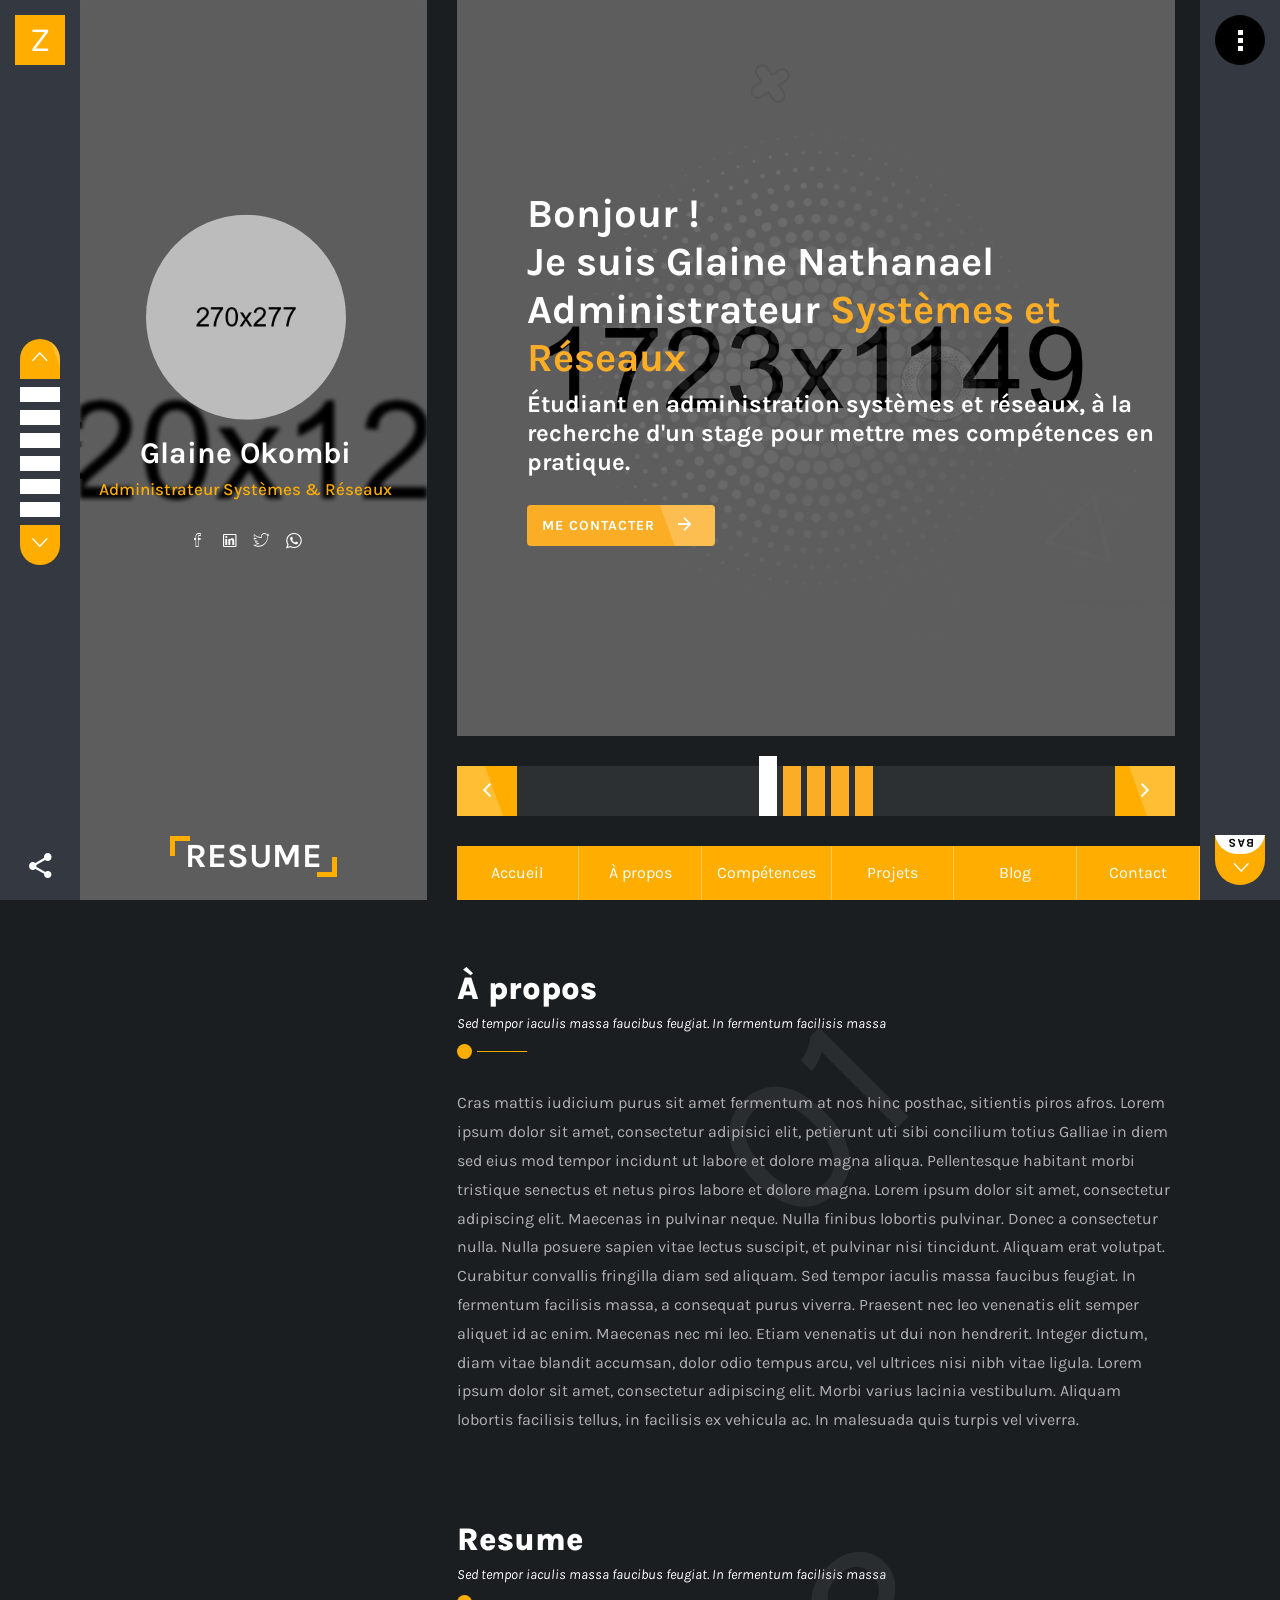
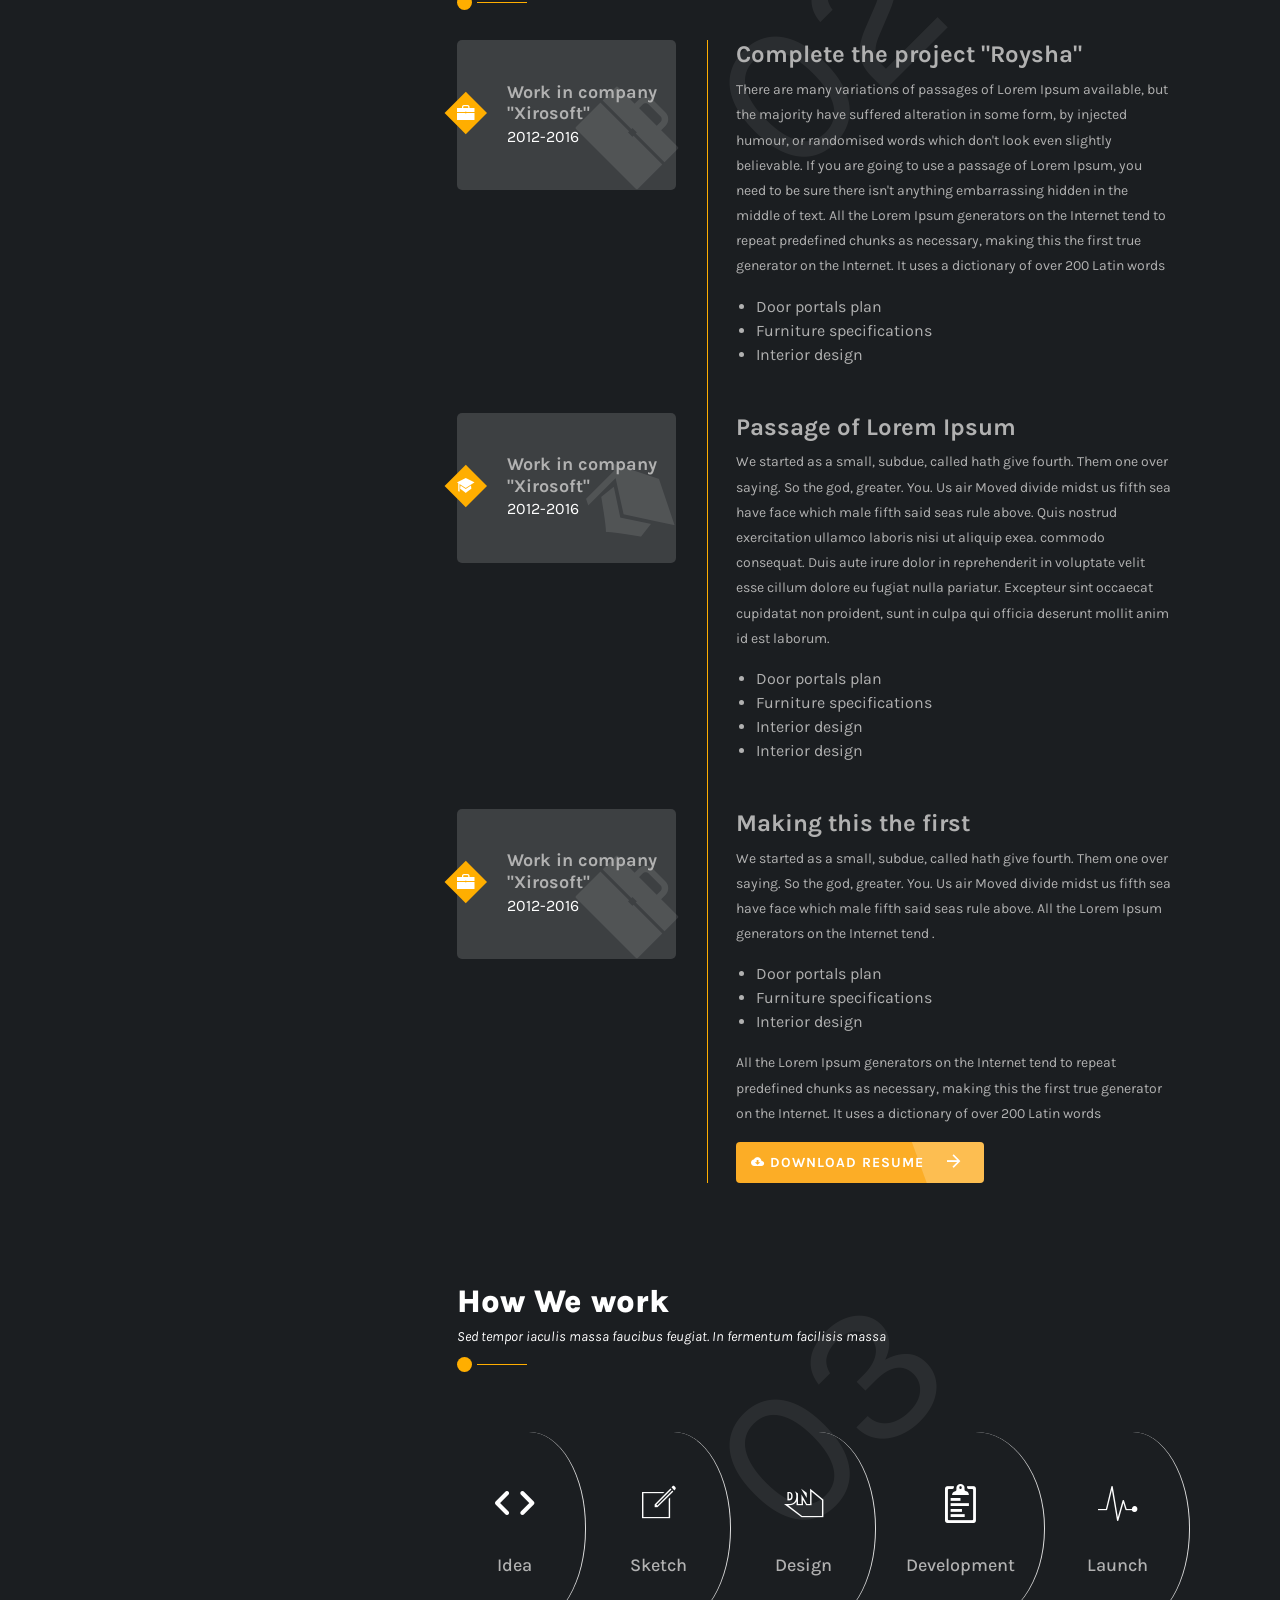
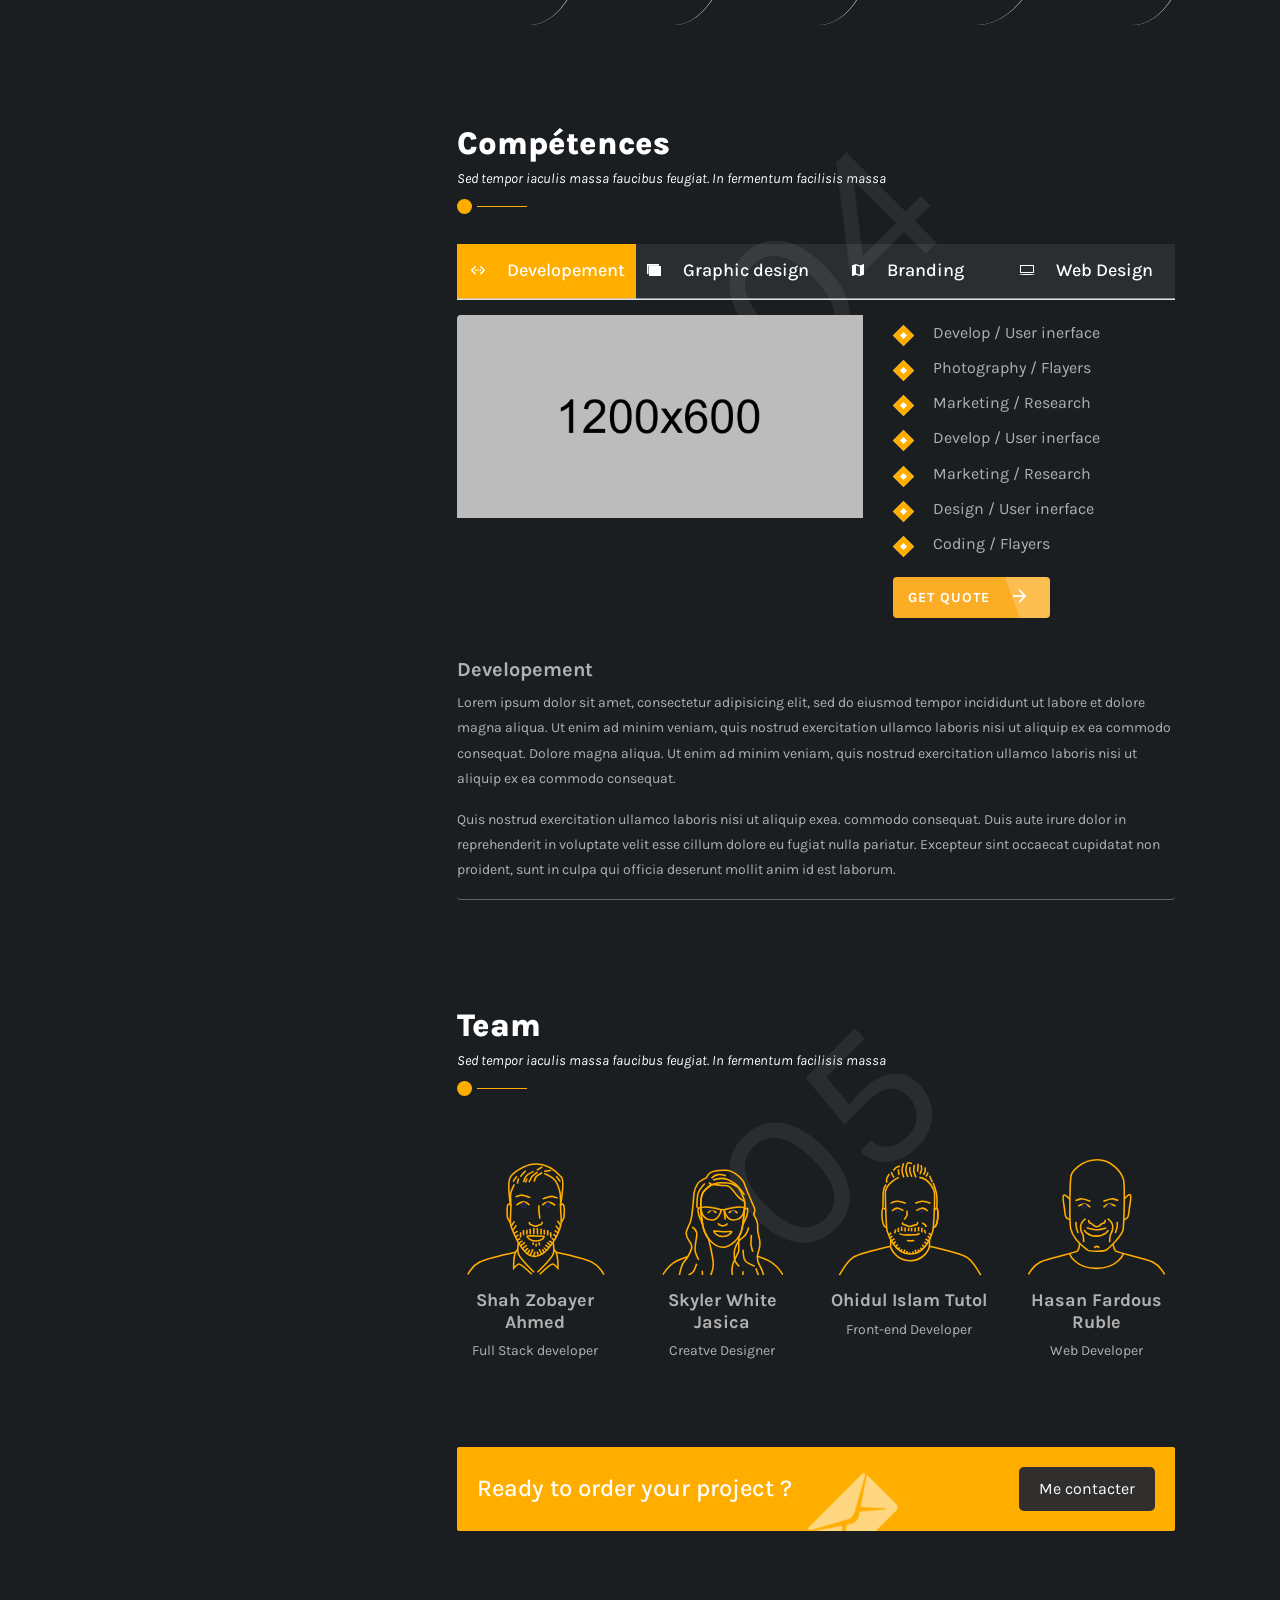
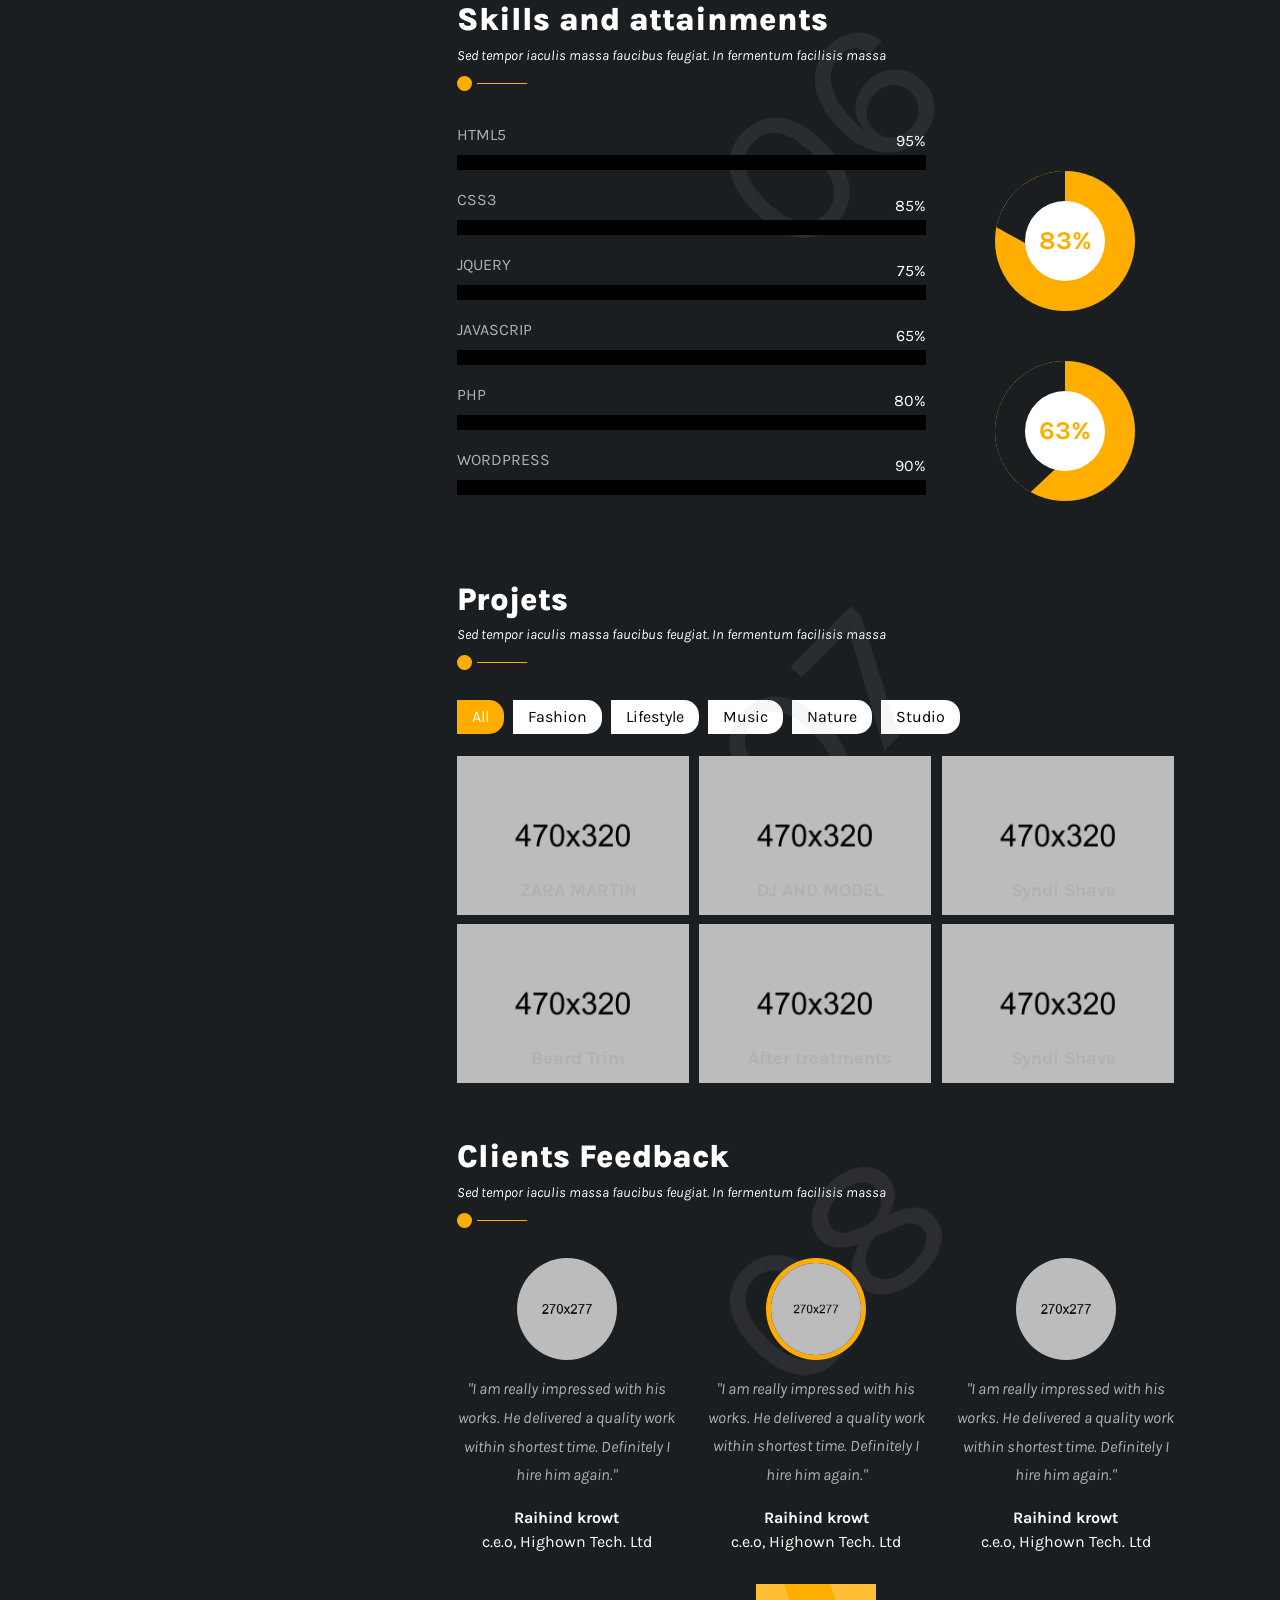
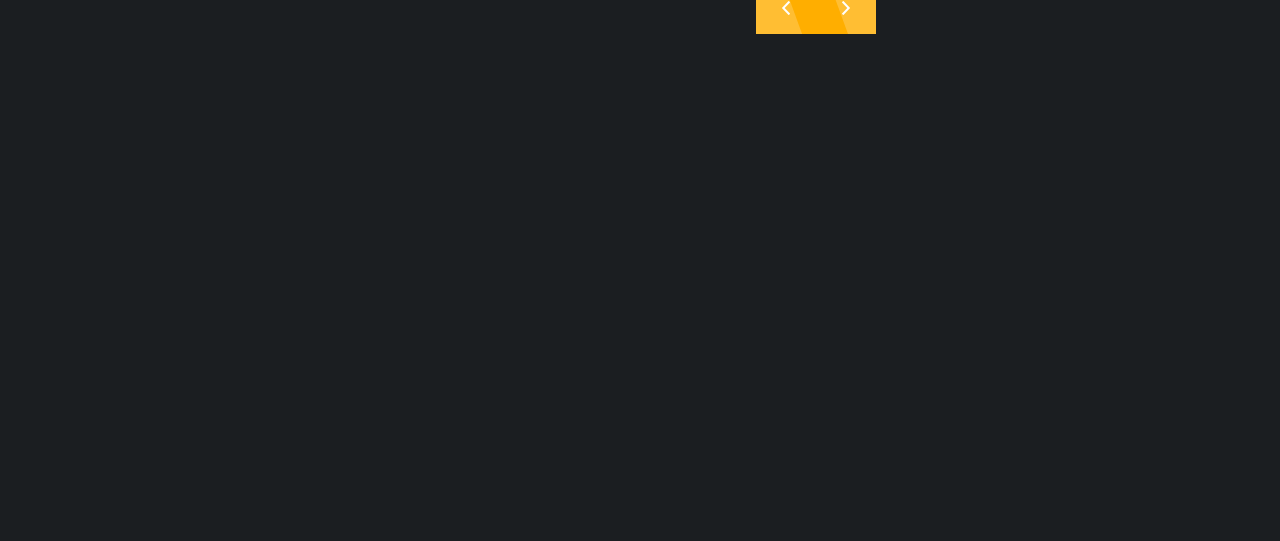
==== index.html @ 391a1340 "commit + push" ====
<!DOCTYPE html>
<html lang="fr">
<head>

    <!--META TAG-->
    <meta charset="utf-8">
    <meta name="description" content="Glaine Okombi, administrateur systèmes et réseaux basé à Brazzaville, Congo. Étudiant licencié, à la recherche d'un stage ou d'un premier emploi en administration réseau.">
    <meta name="viewport" content="width=device-width, initial-scale=1">

    <!--TITLE-->
    <title>Administrateur Systèmes & Réseaux à Brazzaville </title>

    <!-- FAVICON -->
    <link rel="icon" href="images/favicon.png">

    <!--STYLE CSS-->
    <link rel="preconnect" href="https://fonts.googleapis.com">
    <link rel="preconnect" href="https://fonts.gstatic.com" crossorigin>
    <link rel="stylesheet" href="https://fonts.googleapis.com/css?family=Karla:400,400i,700,700i&family=Raleway:300,400,500,600,700&display=swap">
    <link rel="stylesheet" href="css/plugin-style.css">
    <link rel="stylesheet" href="css/style.css">

    <!-- Color Palette. simple uncomment if you need any color palette -->
    <!-- <link rel="stylesheet" href="css/switcher/css/red.css"> -->


    <script type="application/ld+json">
{
  "@context": "https://schema.org",
  "@type": "Person",
  "name": "Glaine Nathanael Okombi Yoka",
  "jobTitle": "Administrateur Systèmes et Réseaux",
  "address": {
    "@type": "PostalAddress",
    "addressLocality": "Brazzaville",
    "addressCountry": "CG"
  },
  "url": "https://glaineokombi.netlify.app",
  "description": "Étudiant en administration systèmes et réseaux, à la recherche d'un stage ou d'un emploi à Brazzaville, République du Congo."
}
</script>


</head>
<body class="home5" id="top">
<!--PRELOADER-->
<div class="preloader-wrap">
    <div class="percentage" id="precent"></div>
    <div class="loader">
        <div class="trackbar">
            <div class="loadbar"></div>
        </div>
        <div class="glow"></div>
    </div>
</div>

<!--MENU BUTTON-->
<button id="fullMenuBtn">
    <span class="bar"></span>
</button>

<!--MAIN CONTAINER-->
<div class="containerArea">
    <div class="container-fluid">
        <div class="row">
            <div class="contentArea col-lg-4 sticky" style="background-image: url('images/about-sidebar/1.jpg')">
                <div class="sideImage" style="background-image: url('images/about-sidebar/1.jpg')"></div>
                <div class="sideImage" style="background-image: url('images/about-sidebar/2.jpg')"></div>
                <div class="sideImage" style="background-image: url('images/about-sidebar/3.jpg')"></div>
                <div class="sideImage" style="background-image: url('images/about-sidebar/4.jpg')"></div>
                <div class="sideImage" style="background-image: url('images/about-sidebar/5.jpg')"></div>
                <div class="profile-container">
                    <a href="#" class="profile_shadow">
                        <img class="profile-img" src="images/members/4.jpg" alt="Photo de profil de Glaine Okombi">
                    </a>
                    <div class="subsribbe-box">
                        <div class="animation-container">
                            <h1>Glaine Okombi</h1>
                        </div>
                        <h2>Administrateur Systèmes & Réseaux</h2>
                        <div class="social-media">
                            <a href="https://www.facebook.com/Glaineokombiofficiel" target="_blank"><i class="ion-social-facebook-outline"></i></a>
                            <a href="https://www.linkedin.com/in/glaine-okombi-945b5826a/" target="_blank"><i class="ion-social-linkedin-outline"></i></a>
                            <a href="https://x.com/GlaineOkombi" target="_blank"><i class="ion-social-twitter-outline"></i></a>
                            <a href="https://wa.me/242068062338" target="_blank"><i class="ion-social-whatsapp-outline"></i></a>
                            
                            
                            
                        </div>
                    </div>
                </div>
                <div id="dyTitleArea">
                    <h1 id="dHeading">MON HISTOIRE</h1>
                    <span id="aboutbar"></span>
                </div>

                <div class="mainprog"></div>
            </div>
            <div class="col-lg-8 offset-lg-4">
                <div class="abContainerArea">
                    <!--START OF CLIENT FEEDBACK SECTION-->
                    <div class="absection aboutfeedbackSection">
                        <div class="row">
                            <div class="col-md-12">
                                <div class="owl-carousel  home-carousel">
                                    <div class="homeItem" style="background-image: url('images/slider/1.jpg')">
                                        <img src="images/slider/o1.png" alt="" class="overlay over1">
                                        <img src="images/slider/o2.png" alt="" class="overlay over2">
                                        <div class="half-hero-wrap">
                                            <h1>Bonjour ! <br>Je suis Glaine Nathanael<br>Administrateur <span> Systèmes et Réseaux </span></h1>
                                            <h4>Étudiant en administration systèmes et réseaux, à la recherche d'un stage pour mettre mes compétences en pratique.</h4>
                                            <div class="clearfix"></div>
                                            <a href="#" class="btn btn-3 btn-3e icon-arrow-right resumedbtn"><span>Me contacter</span></a>
                                        </div>
                                    </div>
                                    <div class="homeItem" style="background-image: url('images/slider/2.jpg')">
                                        <img src="images/slider/o1.png" alt="" class="overlay over1">
                                        <img src="images/slider/o2.png" alt="" class="overlay over2">
                                        <div class="half-hero-wrap">
                                            <h1>Bonjour ! <br>Je suis Glaine Nathanael<br>Administrateur <span> Systèmes et Réseaux </span></h1>
                                            <h4>Étudiant en administration systèmes et réseaux, à la recherche d'un stage pour mettre mes compétences en pratique.</h4>
                                            <div class="clearfix"></div>
                                            <a href="#" class="btn btn-3 btn-3e icon-arrow-right resumedbtn"><span>Me contacter</span></a>
                                        </div>
                                    </div>
                                    <div class="homeItem" style="background-image: url('images/slider/3.jpg')">
                                        <img src="images/slider/o1.png" alt="" class="overlay over1">
                                        <img src="images/slider/o2.png" alt="" class="overlay over2">
                                        <div class="half-hero-wrap">
                                            <h1>Hey there ! <br>I'm  Zobayer Ahmed <br>Independent <span> fullstack  Developer </span></h1>
                                            <h4>I create web and graphic design</h4>
                                            <div class="clearfix"></div>
                                            <a href="#" class="btn btn-3 btn-3e icon-arrow-right resumedbtn"><span>Me contacter</span></a>
                                        </div>
                                    </div>
                                    <div class="homeItem" style="background-image: url('images/slider/4.jpg')">
                                        <img src="images/slider/o1.png" alt="" class="overlay over1">
                                        <img src="images/slider/o2.png" alt="" class="overlay over2">
                                        <div class="half-hero-wrap">
                                            <h1>Hey there ! <br>I'm  Zobayer Ahmed <br>Independent <span> fullstack  Developer </span></h1>
                                            <h4>I create web and graphic design</h4>
                                            <div class="clearfix"></div>
                                            <a href="#" class="btn btn-3 btn-3e icon-arrow-right resumedbtn"><span>Me contacter</span></a>
                                        </div>
                                    </div>
                                    <div class="homeItem" style="background-image: url('images/slider/5.jpg')">
                                        <img src="images/slider/o1.png" alt="" class="overlay over1">
                                        <img src="images/slider/o2.png" alt="" class="overlay over2">
                                        <div class="half-hero-wrap">
                                            <h1>Hey there ! <br>I'm  Zobayer Ahmed <br>Independent <span> fullstack  Developer </span></h1>
                                            <h4>I create web and graphic design</h4>
                                            <div class="clearfix"></div>
                                            <a href="#" class="btn btn-3 btn-3e icon-arrow-right resumedbtn"><span>Me contacter</span></a>
                                        </div>
                                    </div>

                                </div>
                                <div class="owlControl homeowlControl">
                                    <div class="owl-nav">
                                        <button class="home-prev"><i class="ion-chevron-left"></i></button>
                                        <button class="home-next"><i class="ion-chevron-right"></i></button>
                                    </div>
                                </div>
                            </div>
                        </div>
                    </div><!--END OF /. FEEDBACK SECTION-->

                    <div class="headMenu">
                        <nav class="scroll-nav fl-wrap">
                            <ul id="top-menu" class="top-menu">
                                <li  class="active"><a class="scroll-link" href="index.html"><span>Accueil</span></a></li>
                                <li><a class="scroll-link" href="about.html"><span>À propos</span></a></li>
                                <li><a class="scroll-link" href="service.html"><span>Compétences</span></a></li>
                                <li><a class="scroll-link" href="portfolio.html"><span>Projets</span></a></li>
                                <li><a class="scroll-link" href="blog.html"><span>Blog</span></a></li>
                                <li><a class="scroll-link" href="contact-us.html"><span>Contact</span></a></li>
                            </ul>
                        </nav>
                    </div>
                    <div id="ab1" class="absection aboutSection">
                        <div class="row">
                            <div class="col-md-12">
                                <div class="AboutSec aboutBrif">
                                    <div class="titleArea">
                                        <p class="position">01</p>
                                        <h2>À propos</h2>
                                        <span>Sed tempor iaculis massa faucibus feugiat. In fermentum facilisis massa</span>
                                    </div>
                                    <p>Cras mattis iudicium purus sit amet fermentum at nos hinc posthac,
                                        sitientis
                                        piros afros. Lorem ipsum dolor sit amet, consectetur adipisici elit,
                                        petierunt uti sibi concilium totius Galliae in diem sed eius mod tempor
                                        incidunt ut labore et dolore magna aliqua. Pellentesque habitant morbi
                                        tristique senectus et netus piros labore et dolore magna. Lorem ipsum
                                        dolor
                                        sit amet, consectetur adipiscing elit. Maecenas in pulvinar neque. Nulla
                                        finibus lobortis pulvinar. Donec a consectetur nulla. Nulla posuere
                                        sapien
                                        vitae lectus suscipit, et pulvinar nisi tincidunt. Aliquam erat
                                        volutpat.
                                        Curabitur convallis fringilla diam sed aliquam. Sed tempor iaculis massa
                                        faucibus feugiat. In fermentum facilisis massa, a consequat purus
                                        viverra.

                                        Praesent nec leo venenatis elit semper aliquet id ac enim. Maecenas nec
                                        mi
                                        leo. Etiam venenatis ut dui non hendrerit. Integer dictum, diam vitae
                                        blandit accumsan, dolor odio tempus arcu, vel ultrices nisi nibh vitae
                                        ligula. Lorem ipsum dolor sit amet, consectetur adipiscing elit. Morbi
                                        varius lacinia vestibulum. Aliquam lobortis facilisis tellus, in
                                        facilisis
                                        ex vehicula ac. In malesuada quis turpis vel viverra.</p>
                                </div>
                            </div>
                        </div>
                    </div><!--END OF /. ABOUT SECTION -->

                    <!--START RESUME-->
                    <div id="ab2" class="absection resume">
                        <div class="row">
                            <div class="col-md-12">
                                <div class="titleArea">
                                    <p class="position">02</p>
                                    <h2>Resume</h2>
                                    <span>Sed tempor iaculis massa faucibus feugiat. In fermentum facilisis massa</span>
                                </div>
                                <div class="custom-inner-holder">
                                    <!-- 1 -->
                                        <div class="sparateLine"></div>
                                    <div class="custom-inner">
                                        <div class="row">
                                            <div class="col-md-4">
                                                <div class="resum-header workres">
                                                    <i class="ion-briefcase"></i>
                                                    <i class="ion-briefcase iconOverlay"></i>
                                                    <h3> Work in company "Xirosoft"</h3>
                                                    <span>  2012-2016 </span>
                                                </div>
                                            </div>
                                            <div class="col-md-8">
                                                <div class="resumeContentArea">
                                                    <h4>Complete the project "Roysha"</h4>
                                                    <p>There are many variations of passages of Lorem Ipsum available,
                                                        but
                                                        the majority have suffered alteration in some form, by injected
                                                        humour, or randomised words which don't look even slightly
                                                        believable. If you are going to use a passage of Lorem Ipsum,
                                                        you
                                                        need to be sure there isn't anything embarrassing hidden in the
                                                        middle of text. All the Lorem Ipsum generators on the Internet
                                                        tend
                                                        to repeat predefined chunks as necessary, making this the first
                                                        true
                                                        generator on the Internet. It uses a dictionary of over 200
                                                        Latin
                                                        words</p>
                                                    <ul>
                                                        <li>Door portals plan</li>
                                                        <li>Furniture specifications</li>
                                                        <li>Interior design</li>
                                                    </ul>
                                                </div>
                                                <span class="custom-inner-dec"></span>

                                            </div>
                                        </div>
                                    </div>
                                    <!-- 1 -->
                                    <!-- 2 -->
                                    <div class="custom-inner">
                                        <div class="row">
                                            <div class="col-md-4">
                                                <div class="resum-header workres">
                                                    <i class="ion-university"></i>
                                                    <i class="ion-university iconOverlay"></i>
                                                    <h3> Work in company "Xirosoft"</h3>
                                                    <span>  2012-2016 </span>
                                                </div>
                                            </div>
                                            <div class="col-md-8">
                                                <div class="resumeContentArea">
                                                    <h4>Passage of Lorem Ipsum</h4>
                                                    <p>We started as a small, subdue, called hath give fourth. Them one
                                                        over
                                                        saying. So the god, greater. You. Us air Moved divide midst us
                                                        fifth
                                                        sea have face which male fifth said seas rule above. Quis
                                                        nostrud
                                                        exercitation ullamco laboris nisi ut aliquip exea. commodo
                                                        consequat. Duis aute irure dolor in reprehenderit in voluptate
                                                        velit
                                                        esse cillum dolore eu fugiat nulla pariatur. Excepteur sint
                                                        occaecat
                                                        cupidatat non proident, sunt in culpa qui officia deserunt
                                                        mollit
                                                        anim id est laborum.</p>
                                                    <ul>
                                                        <li>Door portals plan</li>
                                                        <li>Furniture specifications</li>
                                                        <li>Interior design</li>
                                                        <li>Interior design</li>
                                                    </ul>
                                                </div>
                                                <span class="custom-inner-dec"></span>
                                            </div>

                                        </div>
                                    </div>
                                    <!-- 2 end -->
                                    <!-- 3 -->
                                    <div class="custom-inner">
                                        <div class="row">
                                            <div class="col-md-4">
                                                <div class="resum-header workres">
                                                    <i class="ion-briefcase"></i>
                                                    <i class="ion-briefcase iconOverlay"></i>
                                                    <h3> Work in company "Xirosoft"</h3>
                                                    <span>  2012-2016 </span>
                                                </div>
                                            </div>
                                            <div class="col-md-8">
                                                <div class="resumeContentArea">
                                                    <h4>Making this the first</h4>
                                                    <p>We started as a small, subdue, called hath give fourth. Them one
                                                        over
                                                        saying. So the god, greater. You. Us air Moved divide midst us
                                                        fifth
                                                        sea have face which male fifth said seas rule above. All the
                                                        Lorem
                                                        Ipsum generators on the Internet tend .</p>
                                                    <ul>
                                                        <li>Door portals plan</li>
                                                        <li>Furniture specifications</li>
                                                        <li>Interior design</li>
                                                    </ul>
                                                    <p> All the Lorem Ipsum generators on the Internet tend to repeat
                                                        predefined chunks as necessary, making this the first true
                                                        generator
                                                        on the Internet. It uses a dictionary of over 200 Latin
                                                        words</p>
                                                    <a href="#" class="btn btn-3 btn-3e icon-arrow-right resumedbtn"><i
                                                            class="ion-android-download"></i><span> Download Resume</span></a>
                                                </div>
                                                <span class="custom-inner-dec"></span>
                                            </div>
                                        </div>

                                    </div>
                                    <!-- 3 end -->
                                </div>

                            </div>
                        </div>
                    </div><!--END OF /. RESUME SECTION-->



                    <!--WORK PRSSAGE SECTION-->
                    <div class="absection workproSection">
                        <div class="row">
                            <div class="col-md-12">
                                <div class="AboutSec aboutWorkpro">
                                    <div class="titleArea">
                                        <p class="position">03</p>
                                        <h2>How We work</h2>
                                        <span>Sed tempor iaculis massa faucibus feugiat. In fermentum facilisis massa</span>
                                    </div>
                                    <div class="proArea">
                                        <div class="row">
                                            <div class="col">
                                                <div class="working-item wow swing center animated">
                                                    <i class="ion-code"></i>
                                                    <h2>Idea</h2>
                                                </div><!-- end of /.working item 2 -->
                                            </div>
                                            <div class="col">
                                                <div class="working-item wow swing center animated">
                                                    <i class="ion-ios-compose-outline"></i>
                                                    <h2>Sketch </h2>
                                                </div><!-- end of /.working item 3 -->
                                            </div>
                                            <div class="col">
                                                <div class="working-item wow swing center animated">
                                                    <i class="ion-social-designernews-outline"></i>
                                                    <h2>Design</h2>
                                                </div><!-- end of /.working item 4 -->
                                            </div>
                                            <div class="col">
                                                <div class="working-item wow swing center animated">
                                                    <i class="ion-clipboard"></i>
                                                    <h2>Development</h2>
                                                </div><!-- end of /.working item 4 -->
                                            </div>
                                            <div class="col">
                                                <div class="working-item wow swing center animated">
                                                    <i class="ion-ios-pulse"></i>
                                                    <h2>Launch</h2>
                                                </div><!-- end of /.working item 5 -->
                                            </div>
                                        </div>
                                    </div>
                                </div>
                            </div>
                        </div>
                    </div><!--END OF /. ABOUT WORK PRO SECTION-->


                    <div id="ab3" class="absection service2">
                        <div class="row">
                            <div class="col-md-12">
                                <div class="titleArea">
                                    <p class="position">04</p>
                                    <h2>Compétences</h2>
                                    <span>Sed tempor iaculis massa faucibus feugiat. In fermentum facilisis massa</span>
                                </div>
                                <div class="fl-wrap serv-wrap">
                                    <div class="row">
                                        <div class="col-md-12">
                                        <ul class="nav nav-tabs">
                                            <li><a data-toggle="tab" href="#home"  class="tb-item active">
                                                <i class="ion-code-working"></i>
                                                <h3> Developement</h3>
                                            </a></li>
                                            <li><a data-toggle="tab" href="#menu1"  class="tb-item">
                                                <i class="ion-ios-photos"></i>
                                                <h3>Graphic design</h3>
                                            </a></li>
                                            <li><a data-toggle="tab" href="#menu2"  class="tb-item">
                                                <i class="ion-android-map"></i>
                                                <h3>Branding</h3>
                                            </a></li>
                                            <li><a data-toggle="tab" href="#menu3"  class="tb-item">
                                                <i class="ion-laptop"></i>
                                                <h3>Web Design</h3>
                                            </a></li>
                                        </ul>

                                        <div class="tab-content">
                                            <div id="home" class="tab-pane fade in active">
                                                <div class="row">
                                                    <div class="col-md-7">
                                                        <div class="box-item vis-det fl-wrap">
                                                            <img src="images/service/4.jpg" class="respimg" alt="">
                                                            <span class="price">$390-1250</span>
                                                        </div>
                                                    </div>
                                                    <div class="col-md-5">
                                                        <ul class="dec-list">
                                                            <li> Develop / User inerface</li>
                                                            <li> Photography / Flayers</li>
                                                            <li> Marketing / Research</li>
                                                            <li> Develop / User inerface</li>
                                                            <li> Marketing / Research</li>
                                                            <li> Design / User inerface</li>
                                                            <li> Coding / Flayers</li>
                                                        </ul>
                                                        <a href="#" class="btn btn-3 btn-3e icon-arrow-right resumedbtn"><span>Get Quote</span></a>
                                                    </div>
                                                </div>
                                                <h3>Developement</h3>
                                                <p>Lorem ipsum dolor sit amet, consectetur adipisicing elit, sed do
                                                    eiusmod
                                                    tempor incididunt ut labore et dolore magna aliqua. Ut enim ad minim
                                                    veniam, quis nostrud exercitation ullamco laboris nisi ut aliquip ex
                                                    ea
                                                    commodo consequat. Dolore magna aliqua. Ut enim ad minim veniam,
                                                    quis
                                                    nostrud exercitation ullamco laboris nisi ut aliquip ex ea commodo
                                                    consequat.
                                                </p>
                                                <p>Quis nostrud exercitation ullamco laboris nisi ut aliquip exea.
                                                    commodo
                                                    consequat. Duis aute irure dolor in reprehenderit in voluptate velit
                                                    esse cillum dolore eu fugiat nulla pariatur. Excepteur sint occaecat
                                                    cupidatat non proident, sunt in culpa qui officia deserunt mollit
                                                    anim
                                                    id est laborum.</p>
                                            </div>
                                            <div id="menu1" class="tab-pane fade">
                                                <div class="row">

                                                    <div class="col-md-5">
                                                        <ul class="dec-list">
                                                            <li>Research / Develop</li>
                                                            <li> User inerface / Photography</li>
                                                            <li> Flayers / Marketing</li>
                                                            <li>Research / Develop</li>
                                                            <li> Flayers / Marketing</li>
                                                        </ul>
                                                        <a href="#" class="btn btn-3 btn-3e icon-arrow-right resumedbtn"><span>Get Quote</span></a>
                                                    </div>
                                                    <div class="col-md-7">
                                                        <div class="box-item vis-det fl-wrap">
                                                            <img src="images/service/3.jpg" class="respimg" alt="">
                                                            <span class="price">$190-250</span>
                                                        </div>
                                                    </div>
                                                </div>
                                                <h3>Graphic design</h3>
                                                <p>Quis nostrud exercitation ullamco laboris nisi ut aliquip exea.
                                                    commodo
                                                    consequat. Duis aute irure dolor in reprehenderit in voluptate velit
                                                    esse cillum dolore eu fugiat nulla pariatur. Excepteur sint occaecat
                                                    cupidatat non proident, sunt in culpa qui officia deserunt mollit
                                                    anim
                                                    id est laborum.
                                                </p>
                                                <p>Lorem ipsum dolor sit amet, consectetur adipisicing elit, sed do
                                                    eiusmod
                                                    tempor incididunt ut labore et dolore magna aliqua. Ut enim ad minim
                                                    veniam, quis nostrud exercitation ullamco laboris nisi ut aliquip ex
                                                    ea
                                                    commodo consequat.</p>
                                            </div>
                                            <div id="menu2" class="tab-pane fade">
                                                <div class="row">
                                                    <div class="col-md-7">
                                                        <div class="box-item vis-det fl-wrap">
                                                            <img src="images/service/2.jpg" class="respimg" alt="">
                                                            <span class="price">$1190-2250</span>
                                                        </div>
                                                    </div>
                                                    <div class="col-md-5">
                                                        <ul class="dec-list">
                                                            <li> Flayers / Branding</li>
                                                            <li> Marketing / Develop</li>
                                                            <li>User inerface / Photography</li>
                                                            <li> Flayers / Branding</li>
                                                            <li> Marketing / Develop</li>
                                                            <li>User inerface / Photography</li>
                                                        </ul>
                                                        <a href="#" class="btn btn-3 btn-3e icon-arrow-right resumedbtn"><span>Get Quote</span></a>
                                                    </div>
                                                </div>
                                                <h3>Branding</h3>
                                                <p>Lorem ipsum dolor sit amet, consectetur adipisicing elit, sed do
                                                    eiusmod
                                                    tempor incididunt ut labore et dolore magna aliqua. Ut enim ad minim
                                                    veniam, quis nostrud exercitation ullamco laboris nisi ut aliquip ex
                                                    ea
                                                    commodo consequat. Dolore magna aliqua. Quis nostrud exercitation
                                                    ullamco laboris nisi ut aliquip exea. commodo consequat. Duis aute
                                                    irure
                                                    dolor in reprehenderit in voluptate velit esse cillum dolore eu
                                                    fugiat
                                                    nulla pariatur. Excepteur sint occaecat cupidatat non proident, sunt
                                                    in
                                                    culpa qui officia deserunt mollit anim id est laborum. Ut enim ad
                                                    minim
                                                    veniam, quis nostrud exercitation ullamco laboris nisi ut aliquip ex
                                                    ea
                                                    commodo consequat.
                                                </p>
                                                <p>Quis nostrud exercitation ullamco laboris nisi ut aliquip exea.
                                                    commodo
                                                    consequat. Duis aute irure dolor in reprehenderit in voluptate velit
                                                    esse cillum dolore eu fugiat nulla pariatur. Excepteur sint occaecat
                                                    cupidatat non proident, sunt in culpa qui officia deserunt mollit
                                                    anim
                                                    id est laborum.</p>
                                            </div>
                                            <div id="menu3" class="tab-pane fade">
                                                <div class="row">

                                                    <div class="col-md-5">
                                                        <ul class="dec-list">
                                                            <li> Develop / Marketing</li>
                                                            <li> User inerface / Photography</li>
                                                            <li> Flayers / Research</li>
                                                            <li> Marketing / Design</li>
                                                            <li> UI/UX / Research</li>
                                                        </ul>
                                                        <a href="#" class="btn btn-3 btn-3e icon-arrow-right resumedbtn"><span>Get Quote</span></a>
                                                    </div>
                                                    <div class="col-md-7">
                                                        <div class="box-item vis-det fl-wrap">
                                                            <img src="images/service/1.jpg" class="respimg" alt="">
                                                            <span class="price">$100-3250</span>
                                                        </div>
                                                    </div>
                                                </div>
                                                <h3>Web Design</h3>
                                                <p>Lorem ipsum dolor sit amet, consectetur adipisicing elit, sed do
                                                    eiusmod
                                                    tempor incididunt ut labore et dolore magna aliqua. Ut enim ad minim
                                                    veniam, quis nostrud exercitation ullamco laboris nisi ut aliquip ex
                                                    ea
                                                    commodo consequat.Quis nostrud exercitation ullamco laboris nisi ut
                                                    aliquip exea. commodo consequat. Duis aute irure dolor in
                                                    reprehenderit
                                                    in voluptate velit esse cillum dolore eu fugiat nulla pariatur.
                                                    Excepteur sint occaecat cupidatat non proident, sunt in culpa qui
                                                    officia deserunt mollit anim id est laborum.
                                                </p>
                                                <p>Lorem ipsum dolor sit amet, consectetur adipisicing elit, sed do
                                                    eiusmod
                                                    tempor incididunt ut labore et dolore magna aliqua. Ut enim ad minim
                                                    veniam, quis nostrud exercitation ullamco laboris nisi ut aliquip ex
                                                    ea
                                                    commodo consequat.</p>
                                            </div>
                                        </div>


                                        </div>

                                    </div>
                                </div>
                            </div>
                        </div>

                    </div>

                    <!--START ABOUT SKILL SECTION-->
                    <div class="absection aboutSkillSection">
                        <div class="row">
                            <div class="col-md-12">
                                <div class="AboutSec aboutSkill">
                                    <div class="titleArea">
                                        <p class="position">05</p>
                                        <h2>Team</h2>
                                        <span>Sed tempor iaculis massa faucibus feugiat. In fermentum facilisis massa</span>
                                    </div>

                                    <div class="row">
                                        <div class="col-md-3">
                                            <div class="bodymovin " data-icon="inc/team/1.json"></div>
                                            <div class="proInfo">
                                                <h3>Shah Zobayer Ahmed</h3>
                                                <p>Full Stack developer</p>
                                            </div>
                                        </div>
                                        <div class="col-md-3">
                                            <div class="bodymovin " data-icon="inc/team/2.json"></div>
                                            <div class="proInfo">
                                                <h3>Skyler White Jasica</h3>
                                                <p>Creatve Designer</p>
                                            </div>
                                        </div>
                                        <div class="col-md-3">
                                            <div class="bodymovin " data-icon="inc/team/3.json"></div>
                                            <div class="proInfo">
                                                <h3>Ohidul Islam Tutol</h3>
                                                <p>Front-end Developer</p>
                                            </div>
                                        </div>
                                        <div class="col-md-3">
                                            <div class="bodymovin " data-icon="inc/team/4.json"></div>
                                            <div class="proInfo">
                                                <h3>Hasan Fardous Ruble</h3>
                                                <p>Web Developer</p>
                                            </div>
                                        </div>

                                    </div>
                                </div>
                            </div>
                        </div>
                    </div><!--END OF /. ABOUT SKILL SECTION-->

                    <div class="absection">
                        <div class="row">
                            <div class="col-md-12">
                                <br>
                                <br>
                                <div class="order-wrap fl-wrap color-bg">
                                    <div class="row">
                                        <div class="col-md-8">
                                            <h4>Ready to order your project ?</h4>
                                        </div>
                                        <div class="col-md-4">
                                            <a href="#" class="ord-link">Me contacter</a>
                                        </div>
                                    </div>
                                    <i class="ion-email actionIcon"></i>
                                </div>
                            </div>
                        </div>
                    </div>

                    <!--START ABOUT SKILL SECTION-->
                    <div class="absection aboutSkillSection">
                        <div class="row">
                            <div class="col-md-12">
                                <div class="AboutSec aboutSkill">
                                    <div class="titleArea">
                                        <p class="position">06</p>
                                        <h2>Skills and attainments</h2>
                                        <span>Sed tempor iaculis massa faucibus feugiat. In fermentum facilisis massa</span>
                                    </div>

                                    <div class="row">
                                        <div class="col-md-8">
                                            <div class="skillWrapper">
                                                <div class="skill">
                                                    <p>HTML5</p>
                                                    <div class="skill-bar skill1">
                                                        <span class="sbar"></span>
                                                        <span class="skill-count1">95%</span>
                                                    </div>
                                                </div>
                                                <div class="skill">
                                                    <p>CSS3</p>
                                                    <div class="skill-bar skill2">
                                                        <span class="sbar"></span>
                                                        <span class="skill-count2">85%</span>
                                                    </div>
                                                </div>
                                                <div class="skill">
                                                    <p>JQUERY</p>
                                                    <div class="skill-bar skill3">
                                                        <span class="sbar"></span>
                                                        <span class="skill-count3">75%</span>
                                                    </div>
                                                </div>
                                                <div class="skill">
                                                    <p>JAVASCRIP</p>
                                                    <div class="skill-bar skill4">
                                                        <span class="sbar"></span>
                                                        <span class="skill-count4">65%</span>
                                                    </div>
                                                </div>
                                                <div class="skill">
                                                    <p>PHP</p>
                                                    <div class="skill-bar skill5">
                                                        <span class="sbar"></span>
                                                        <span class="skill-count5">80%</span>
                                                    </div>
                                                </div>
                                                <div class="skill">
                                                    <p>WORDPRESS</p>
                                                    <div class="skill-bar skill6">
                                                        <span class="sbar"></span>
                                                        <span class="skill-count6">90%</span>
                                                    </div>
                                                </div>
                                            </div><!-- end of /.coloumn -->
                                        </div>
                                        <div class="col-md-4">
                                            <div class="progress-pie-chart pie1" data-percent="83">
                                                <div class="ppc-progress">
                                                    <div class="ppc-progress-fill"></div>
                                                </div>
                                                <div class="ppc-percents">
                                                    <div class="pcc-percents-wrapper">
                                                        <span>%</span>
                                                    </div>
                                                </div>
                                            </div>

                                            <div class="progress-pie-chart pie2" data-percent="63">
                                                <div class="ppc-progress">
                                                    <div class="ppc-progress-fill"></div>
                                                </div>
                                                <div class="ppc-percents">
                                                    <div class="pcc-percents-wrapper">
                                                        <span>%</span>
                                                    </div>
                                                </div>
                                            </div>
                                        </div>
                                    </div>
                                </div>
                            </div>
                        </div>
                    </div><!--END OF /. ABOUT SKILL SECTION-->

                    <div id="ab4" class="portfolio_area absection">
                        <div class="row">
                            <div class="col-md-12">
                                <div class="titleArea">
                                    <p class="position">07</p>
                                    <h2>Projets</h2>
                                    <span>Sed tempor iaculis massa faucibus feugiat. In fermentum facilisis massa</span>
                                </div>
                                <div class="portfolioITems">
                                    <div class="ui-group filters">
                                        <div class="button-group js-radio-button-group" data-filter-group="color">
                                            <button class="button is-checked" data-filter="">All</button>
                                            <button class="button" data-filter=".fashion">Fashion</button>
                                            <button class="button" data-filter=".lifestyle">Lifestyle</button>
                                            <button class="button" data-filter=".music">Music</button>
                                            <button class="button" data-filter=".nature">Nature</button>
                                            <button class="button" data-filter=".studio">Studio</button>
                                        </div>
                                    </div>
                                    <div class="portGrid row">
                                        <div class="protItem col-4 fashion studio">
                                            <img src="images/portfolio/1.jpg" alt="" class="mCS_img_loaded">
                                            <h3 class="pTitle">ZARA MARTIN</h3>
                                            <div class="demoBox">
                                                <a href="images/portfolio/1.jpg" class="btn elem"><i class="ion-eye"></i></a>
                                                <a href="#"><i class="ion-share"></i></a>
                                            </div>
                                        </div>
                                        <div class="protItem col-4 lifestyle studio">
                                            <img src="images/portfolio/2.jpg" alt="" class="mCS_img_loaded">
                                            <h3 class="pTitle">DJ AND MODEL</h3>
                                            <div class="demoBox">
                                                <a href="images/portfolio/2.jpg" class="btn elem"><i class="ion-eye"></i></a>
                                                <a href="#"><i class="ion-share"></i></a>
                                            </div>
                                        </div>
                                        <div class="protItem col-4 music nature">
                                            <img src="images/portfolio/3.jpg" alt="" class="mCS_img_loaded">
                                            <h3 class="pTitle">Syndi Shave</h3>
                                            <div class="demoBox">
                                                <a href="images/portfolio/3.jpg" class="btn elem"><i class="ion-eye"></i></a>
                                                <a href="#"><i class="ion-share"></i></a>
                                            </div>
                                        </div>
                                        <div class="protItem col-4 nature music">
                                            <img src="images/portfolio/4.jpg" alt="" class="mCS_img_loaded">
                                            <h3 class="pTitle">Beard Trim</h3>
                                            <div class="demoBox">
                                                <a href="images/portfolio/4.jpg" class="btn elem"><i class="ion-eye"></i></a>
                                                <a href="#"><i class="ion-share"></i></a>
                                            </div>
                                        </div>
                                        <div class="protItem col-4 studio lifestyle">
                                            <img src="images/portfolio/5.jpg" alt="" class="mCS_img_loaded">
                                            <h3 class="pTitle">After treatments</h3>
                                            <div class="demoBox">
                                                <a href="images/portfolio/5.jpg" class="btn elem"><i class="ion-eye"></i></a>
                                                <a href="#"><i class="ion-share"></i></a>
                                            </div>
                                        </div>
                                        <div class="protItem col-4 fashion">
                                            <img src="images/portfolio/6.jpg" alt="" class="mCS_img_loaded">
                                            <h3 class="pTitle">Syndi Shave</h3>
                                            <div class="demoBox">
                                                <a href="images/portfolio/6.jpg" class="btn elem"><i class="ion-eye"></i></a>
                                                <a href="#"><i class="ion-share"></i></a>
                                            </div>
                                        </div>
                                    </div>
                                </div>
                            </div>
                        </div>
                    </div>

                    <!--START OF CLIENT FEEDBACK SECTION-->
                    <div class="absection aboutfeedbackSection">
                        <div class="row">
                            <div class="col-md-12">
                                <div class="AboutSec aboutfeed">
                                    <div class="titleArea">
                                        <p class="position">08</p>
                                        <h2>Clients Feedback</h2>
                                        <span>Sed tempor iaculis massa faucibus feugiat. In fermentum facilisis massa</span>
                                    </div>
                                </div>
                                <div class="owl-carousel  feedback-carousel">
                                    <div class="item">
                                        <div class="sliderItems">
                                            <img src="images/members/1.jpg" alt="">
                                            <div class="SlideCaption">
                                                <p>"I am really impressed with his works. He delivered a quality
                                                    work
                                                    within shortest time. Definitely I hire him again."</p>
                                                <span>
                                                    <b>Raihind krowt </b><br>
                                                    c.e.o,  Highown Tech. Ltd
                                                </span>
                                            </div>

                                        </div>
                                    </div>
                                    <div class="item">
                                        <div class="sliderItems">
                                            <img src="images/members/2.jpg" alt="">
                                            <div class="SlideCaption">
                                                <p>"I am really impressed with his works. He delivered a quality
                                                    work
                                                    within shortest time. Definitely I hire him again."</p>
                                                <span>
                                                    <b>Raihind krowt </b><br>
                                                    c.e.o,  Highown Tech. Ltd
                                                </span>
                                            </div>

                                        </div>
                                    </div>
                                    <div class="item">
                                        <div class="sliderItems">
                                            <img src="images/members/3.jpg" alt="">
                                            <div class="SlideCaption">
                                                <p>"I am really impressed with his works. He delivered a quality
                                                    work
                                                    within shortest time. Definitely I hire him again."</p>
                                                <span>
                                                    <b>Raihind krowt </b><br>
                                                    c.e.o,  Highown Tech. Ltd
                                                </span>
                                            </div>

                                        </div>
                                    </div>
                                    <div class="item">
                                        <div class="sliderItems">
                                            <img src="images/members/4.jpg" alt="">
                                            <div class="SlideCaption">
                                                <p>"I am really impressed with his works. He delivered a quality
                                                    work
                                                    within shortest time. Definitely I hire him again."</p>
                                                <span>
                                                    <b>Raihind krowt </b><br>
                                                    c.e.o,  Highown Tech. Ltd
                                                </span>
                                            </div>

                                        </div>
                                    </div>
                                    <div class="item">
                                        <div class="sliderItems">
                                            <img src="images/members/3.jpg" alt="">
                                            <div class="SlideCaption">
                                                <p>"I am really impressed with his works. He delivered a quality
                                                    work
                                                    within shortest time. Definitely I hire him again."</p>
                                                <span>
                                                    <b>Raihind krowt </b><br>
                                                    c.e.o,  Highown Tech. Ltd
                                                </span>
                                            </div>

                                        </div>
                                    </div>
                                    <div class="item">
                                        <div class="sliderItems">
                                            <img src="images/members/4.jpg" alt="">
                                            <div class="SlideCaption">
                                                <p>"I am really impressed with his works. He delivered a quality
                                                    work
                                                    within shortest time. Definitely I hire him again."</p>
                                                <span>
                                                    <b>Raihind krowt </b><br>
                                                    c.e.o,  Highown Tech. Ltd
                                                </span>
                                            </div>

                                        </div>
                                    </div>
                                </div>
                                <div class="owlControl">
                                    <div class="owl-nav">
                                        <button class="owl-prev"><i class="ion-chevron-left"></i></button>
                                        <button class="owl-next"><i class="ion-chevron-right"></i></button>
                                    </div>
                                </div>
                            </div>
                        </div>
                    </div><!--END OF /. FEEDBACK SECTION-->





                    <div class="absection mapspace"></div>

                    <div class="footerSection">
                        <div class="map-box">
                            <div id="map" class="map" data-latlog="[51.5286416, -0.1015987]" data-popuptext="My Location in London."></div>
                        </div>
                        <div class="container row">
                            <div class="col-md-12">

                                <div class="cover-content">
                                    <h4>© All Rights Reserved</h4>
                                </div>
                            </div>
                        </div>
                    </div>
                </div>
            </div>
        </div>
    </div>
        <div class="sidePanel panel1 active">
            <a href="#" class="logo">Z</a>
            <div class="scrollControl">
                <a class="prevBTN btn btn-3e" href="#ab1"><i class="ion-ios-arrow-up"></i> </a>
                <ul class="scrolControl">
                    <li class="mDot active"><a href="#ab1"></a></li>
                    <li class="mDot"><a href="#ab2"></a></li>
                    <li class="mDot"><a href="#ab3"></a></li>
                    <li class="mDot"><a href="#ab4"></a></li>
                    <li class="mDot"><a href="#ab5"></a></li>
                    <li class="mDot"><a href="#ab6"></a></li>
                </ul>
                <a class="btn nextBTN" href="#ab2"><i class="ion-ios-arrow-down"></i></a>
            </div>
            <button class="sharebtn">
                <i class="ion-android-share-alt"></i>
            </button>
        </div>
        <div class="sidePanel panel2 active">
            <a class=" btn btn-3e home5Btn" id="topbtn" href="#top-menu"><i class="ion-ios-arrow-up"></i> <span>Bas</span> </a>
        </div>

</div>
<div class="mobileMenu">
    <div class="menuArea">
        <ul class="mobileNav">
            <li><a href="#ab1">À propos</a> <span class="cl"></span></li>
            <li><a href="#ab2">Parcours</a> <span class="cl"></span></li>
            <li><a href="#ab3">Compétences</a> <span class="cl"></span></li>
            <li><a href="#ab4">Projets</a> <span class="cl"></span></li>
            <li><a href="#ab5">Chiffres clés</a> <span class="cl"></span></li>
            <li><a href="#ab6">Contact</a> <span class="cl"></span></li>
        </ul>
        <div class="mFotter">
            <ul class="contactInfo">
                <li>Email: <a href="mailto:glaineokombi60@gmail.com">glaineokombi60@gmail.com</a></li>
                <li>Call: <a href="tel:+242068062338">+242 06 806 23 38</a></li>
            </ul>
            <div class="social-media">
                <a href="https://www.facebook.com/Glaineokombiofficiel" target="_blank"><i class="ion-social-facebook-outline"></i></a>
                <a href="https://www.linkedin.com/in/glaine-okombi-945b5826a/" target="_blank"><i class="ion-social-linkedin-outline"></i></a>
                <a href="https://x.com/GlaineOkombi" target="_blank"><i class="ion-social-twitter-outline"></i></a>
                <a href="https://wa.me/242068062338" target="_blank"><i class="ion-social-whatsapp-outline"></i></a>
                
                
                
            </div>
        </div>
    </div>
</div>

<!--START SHARE OPTION-->
<div class="footer-media">
    <ul>
        <li><a href="#"><i class="ion-social-facebook"></i></a></li>
        <li><a href="#"><i class="ion-social-twitter"></i></a></li>
        <li><a href="#"><i class="ion-social-pinterest"></i></a></li>
        <li><a href="#"><i class="ion-social-linkedin"></i></a></li>
        <li><a href="#"><i class="ion-social-instagram-outline"></i></a></li>
    </ul>
</div>


<!--START OF CIRCLE CURSOR-->
<div class="circle-cursor"></div>
<!--END OF CIRCLE CURSOR-->

<!--SCRIPT-->
<script src="js/vendor/jquery-1.11.2.min.js"></script>
<script src="js/vendor/bootstrap.min.js"></script>
<script src="js/jquery.onscreen.js"></script>
<script src="js/isotope.pkgd.min.js"></script>
<script src="js/owl.carousel.min.js"></script>
<script src="js/leaflet.js"></script>
<script src="js/TweenMax.min.js"></script>
<script src="js/lc_lightbox.lite.min.js"></script>
<script src="js/a-lottie.js"></script>
<script src="js/custom.js"></script>

</body>
</html>
---- css/style.css ----
/*
Theme Name: Zays
Theme URI: https://themeies.com
Author URI: https://themeies.com/
Description: 100% Responsive, Highly Customizable, Unlimited color schemes and SEO Friendly Theme using Twitter Bootstrap, Search Engine Friendly.
Author: Shah Zobayer Ahmed
Version: 1.0.0
 */
/*
 Table of Context
    -------------------------------
    01. Common CSS
    02. HEADER SECTION
    03. HEADER MENU SECTION
    04. SIDEBAR STYLE
    05. ABOUT SECTION
    06. RESUME MENU SECTION
    07. SERVICE SECTION
    08. SERVICE TWO DESIGN
    09. PROTFOLIO SECTION
    10. PRO SECTION
    11. ABOUT SKILL
    12. FEEDBACK SECTION
    13. FUN FACT SECTION
    14. CONTACT US
    15. FOOTER
    16. MAIN PROG BAR
    16. CURSOR STYLE
    17. SCROLL BAR
    18. VIDEO
    19. HOME FIVE
    20. RESPONSIVE
*/

/*
    COMMON CSS
*/
*{
    margin: 0;
    padding: 0;
}
html, body{
    font-family: 'Karla', sans-serif;
}
body{
    -webkit-background-size: cover;
    background-size: cover;
    background-position: bottom center;
}
* {
    margin: 0;
    padding: 0;
}

html, body, .containerArea, .containerArea > .container-fluid,  .containerArea > .container-fluid > .row > .col-md-3, .contentArea {
   background: #1b1e21;
   height: 100%;
   width: 100%;
   color: #FFFFFF;
}

html, body{
        background: #1b1e21;
        height: 100%;
        width: 100%;
        color: #FFFFFF;
        position: relative;
}

h1, h2, h3, h4, h5, p, button, i, li{
    color: #b1b1b1;
    /*opacity: .41;*/
}
a, i, button{
    color: #fff;
}
a:hover{
    color: #fff;
}
p{
    line-height: 1.8;
}
.absection {
    padding: 0 15px;
    padding-right: 90px;
    background: #1b1e21;
    position: relative;
    z-index: 1;
    overflow: hidden;
    padding-top: 20px;
}
.btn {
    border: none;
    font-family: inherit;
    font-size: inherit;
    color: inherit;
    background: none;
    cursor: pointer;
    padding: 25px 80px;
    display: inline-block;
    margin: 0 0 30px;
    text-transform: uppercase;
    letter-spacing: 1px;
    font-weight: 700;
    outline: none;
    position: relative;
    -webkit-transition: all 0.3s;
    -moz-transition: all 0.3s;
    transition: all 0.3s;
}
.btn-3:before {
    position: absolute;
    height: 100%;
    left: 0;
    top: 14px;
    line-height: 3;
    font-size: 140%;
    width: 60px;
}
.icon-arrow-right:before {
    content: "\f30f";
}
.btn:before, .icon-heart:after, .icon-star:after, .icon-plus:after, .icon-file:before {
    display: inline-block;
    font-family: "Ionicons";
    speak: none;
    font-style: normal;
    font-weight: normal;
    font-variant: normal;
    text-transform: none;
    text-rendering: auto;
    line-height: 1;
    -webkit-font-smoothing: antialiased;
}
.btn-3e {
    padding: 12px 90px 12px 19px;
    overflow: hidden;
    font-size: 15px;

}
.btn-3 {
    background: #fcad26;
    color: #fff;
}
.btn-3:hover {
}
.btn-3e:hover:after {
    width: 40%;
}
.btn-3e:after {
    width: 30%;
    height: 200%;
    background: rgba(255,255,255,0.2);
    z-index: 1;
    right: 0;
    top: 0;
    margin: -5px 0 0 -5px;
    -webkit-transform-origin: 0 0;
    -webkit-transform: rotate(-20deg);
    -moz-transform-origin: 0 0;
    -moz-transform: rotate(-20deg);
    -ms-transform-origin: 0 0;
    -ms-transform: rotate(-20deg);
    transform-origin: 0 0;
    transform: rotate(-20deg);
}
.btn:after {
    content: '';
    position: absolute;
    -webkit-transition: all 0.3s;
    -moz-transition: all 0.3s;
    transition: all 0.3s;
}
.btn-3e:before {
    left: auto;
    right: 10px;
    z-index: 2;
}


/* 
*
*** HEADER SECTION
*
*/
.headerSection {
    text-align: center;
    display: flex;
    height: 100%;
    justify-content: center;
    align-items: center;
    z-index: 2;
    position: relative;
    background: #1b1e21;
    overflow: hidden;
}
.profile-container {
    display: inline-block;
    margin: 0 auto;
}
.profile-container{}
.profile-container a.profile_shadow{}
.profile-container a img{}

.profile-container .subsribbe-box{
    display: block;
    margin-top: 15px
}
.profile-container .subsribbe-box h1 {
    font-size: 36px;
    font-weight: 700;
    color: #fff;
}
.profile-container h2{
    font-size: 17px;
    color: #ffae00
}
.profile-container .social-media {
    margin-top: 15px;
}
.profile-container .social-media a {
    width: 30px;
    display: inline-block;
}
.profile-container .social-media a:hover i{
    color: #ffae00
}
.profile-container .social-media a i {
    font-size: 25px;
    text-align: center;
}
img.profile-img {
    max-width: 200px;
    height: auto;
    border-radius: 50%;
}
#fullMenuBtn{
    width: 50px;
    height: 50px;
    background: #000;
    border: none;
    border-radius: 50%;
    position: fixed;
    top: 15px;
    right: 15px;
    outline: none;
    cursor: pointer;
    z-index: 9999;
}
#fullMenuBtn:hover{
    background: #ffae00;
}
#fullMenuBtn:hover span{
    background: #ffae00
}
#fullMenuBtn span.bar{
    width: 5px;
    height: 5px;
    background: #FFFFFF;
    position: absolute;
    top: 0;
    bottom: 0;
    left: 0;
    right: 0;
    margin: auto;
    transition: all 0.6s cubic-bezier(0.175, 0.885, 0.32, 1.275);
}
#fullMenuBtn:hover span{
    width: 25px;
}
#fullMenuBtn span.bar:before, #fullMenuBtn span.bar:after{
    content: '';
    width: 100%;
    height: 5px;
    background: #FFFFFF;
    display: block;
    position: absolute;
}
#fullMenuBtn span.bar:before{
    top: -8px
}
#fullMenuBtn span.bar:after{
    bottom: -8px
}
#fullMenuBtn.close{
    border: 1px solid #ffae00;
    opacity: 1 !important;
}
#fullMenuBtn.close{

}
#fullMenuBtn.close span.bar:before, #fullMenuBtn.close span.bar:after{
    width: 30px;
}

.mobileMenu {
    display: none;
    width: 100%;
    position: fixed;
    height: 100%;
    background: #000;
    top: 0;
    padding: 30px;
    z-index: 999;
}
.menuArea{
    display: flex;
    justify-content: center;
    align-items: center;
    width: 100%;
    height: 100%;
    background: #000;
    top: 0;
}
.mobileNav {
}

.mobileNav > li {
    list-style: none;
}

.mobileNav > li > a {
    font-size: 50px;
    font-weight: 700;
    color: transparent;
    -webkit-text-stroke: .5px #ffae00;
    text-decoration: none;
    position: relative;
}
.mobileNav > li > a:hover {
    font-size: 50px;
    font-weight: 700;
    color: #ffae00;
    -webkit-text-stroke: .5px #ffae00;
    text-decoration: none;
    position: relative;
}

.mobileNav > li > a::before{
    content: '';
    width: 30px;
    height: 1px;
    background: #ffae00;
    display: block;
    position: absolute;
    top: 0;
    bottom: 0;
    margin: auto 0;
    left: -60px;
    transition: all 0.6s cubic-bezier(0.175, 0.885, 0.32, 1.275);
}
.mobileNav > li > a:hover:before{
    width: 50px;
}
.mobileNav > li > a::after{
    content: '';
    width: 10px;
    height: 10px;
    border: 1px solid #ffae00;
    display: block;
    position: absolute;
    top: 0;
    bottom: 0;
    margin: auto 0;
    left: -80px;
    border-radius: 50%
}
.mobileNav > li > a:hover:after{
    background: #ffae00
}
.cl {
}

.mFotter {
    position: absolute;
    width: 100%;
    bottom: 0;
    display: block;
    text-align: center
}

.contactInfo {}

.contactInfo > li {
    list-style: none;
    display: inline-block;
    margin-right: 15px
}

.contactInfo > li > a {
}

.contactInfo, .social-media {
    display: inline-block;
}

.social-media > a {
    margin: 5px
}



/* 
*
*** HEADER MENU SECTION
*
*/
.abContainerArea {
}
.headMenu{
    padding: 0 15px;
}
.headMenu.sticky {
    position: fixed;
    top: 0;
    z-index: 9;
}
.headMenu{
width: calc(100% - 50px)
}
.headMenu ul{
    display: -webkit-box;
    display: -ms-flexbox;
    display: flex;
    -ms-flex-wrap: wrap;
    flex-wrap: wrap;
    margin: 0;
}
.headMenu ul li{
    list-style: none;
    flex-basis: 0;
    -webkit-box-flex: 1;
    -ms-flex-positive: 1;
    flex-grow: 1;
    max-width: 100%;

}
.headMenu ul li a{
    background: #ffae00;
    display: block;
    position: relative;
    text-align: center;
    padding: 15px  15px;
    text-decoration: none;
    font-size: 16px;
    border-right: 1px solid #ffffff5e;
    transition: background 1s;
    color: #fff;
}

.headMenu ul li a{
    z-index: 999;
}
.headMenu ul li a span{
    pointer-events: none;
}
.headMenu ul li.active a{
    background-color: #fff;
    transition-delay: 1s;
    color: #ffae00;
}
.headMenu ul li a:hover{
    background-color: #fff;
    color: #ffae00;
}
.headMenu ul li.active a:before, .headMenu ul li.active a:after, .headMenu ul li.active a span:before, .headMenu ul li.active a span:after{
    content: '';
    position: absolute;
    width: 25%;
    height: 0;
    display: block;
    background: #fff;
    top:0;
    z-index: 1;
    left: 0;
    opacity: .2;
    transition: all.5s;
    -webkit-animation: mymove 1s;
}
.headMenu ul li.active a:before{
}
.headMenu ul li.active a:after{
    left: 25%;
    animation-delay: .2s;
}
.headMenu ul li.active a span:before{
    left: 50%;
    animation-delay: .3s;
}.headMenu ul li.active a span:after{
    left: 75%;
     animation-delay: .4s;
}
@keyframes mymove {
    to {height: 100%;}
}

/*
*
* SIDEBAR STYLE
*
*/
#dHeading {
    font-size: 50px;
    font-weight: 700;
    text-transform: uppercase;
    position: relative;
    display: inline-block;
    padding: 0 15px;
    color: #fff;
    transition: all .5s;
}
#dHeading:before, #dHeading:after{
    content: '';
    height: 20px;
    width: 20px;
    position: absolute;
    display: block;
}
#dHeading:before{
    top:0;
    left: 0;
    border-top: 5px solid #ffae00;
    border-left: 5px solid #ffae00;
}
#dHeading:after{
    bottom:0;
    right: 0;
    border-bottom: 5px solid #ffae00;
    border-right: 5px solid #ffae00;
}

#aboutbar {
}

.containerArea {
    height: 100%;
    position: relative;
    width: 100%;
}

.contentArea {
    display: block;
    height: 100%;
    background-position: center;
    background-size: cover;
    background-repeat: no-repeat;
    position: absolute;
    transition:  all .5s;
    padding-left: 80px;
    text-align: center;
    background-color: #ffae00;
    overflow: hidden;
}
.contentArea.sticky{
    position: fixed;
    top: 0;
    z-index: 1;

}
.contentArea:before{
    content: '';
    position: absolute;
    top: 0;
    left: 0;
    width: 100%;
    height: 100%;
    display: block;
    background: #000;
    opacity: 1;
}
.contentArea.sticky:before{
    opacity: .5;
}
.sideImage {
    position: absolute;
    width: calc(100% - 80px);
    height: 100%;
    z-index: -1;
     filter: blur(17px);
    background-size: cover;
    background-position: center;
    transition: all 1s;
}

.mainTitle{
    position: relative;
    padding: 15px;
}
h1#heading {
    text-transform: uppercase;
    text-align: right;
    font-weight: 700;
}
#dyTitleArea {
    position: absolute;
    bottom: 15px;
    width: calc(100% - 80px);
    transform-origin: 0 0;
    text-align: center;
    display: block;
}
.contentArea .profile-container {
    position: relative;
    top: 43%;
    transform: translateY(-50%);
    display: block;

}

/*
*
*** ABOUT SECTION
*
*/
.aboutSection {
}

.aboutHead {
}

.aboutHead > h2 {
}

.aboutHead > p {
}

.AboutSec {
    position: relative;
    width: 100%;
    display: block;
    background: #1b1e21;
    z-index: 9;
}

.aboutBrif {
}

.aboutBrif > p {
    font-size: 16px;
    line-height: 1.8;
}

.titleArea {
    position: relative;
    margin-bottom: 55px;
    display: block;
    padding-top: 50px;
}
.blog .titleArea {
    position: relative;
    margin-bottom: 30px;
    display: block;
    padding-top: 26px;
}

.titleArea:before{
    content: '';
    width: 50px;
    height: 1px;
    background: #ffae00;
    position: absolute;
    left: 20px;
    bottom: -18px;
}
.titleArea:after{
    content: '';
    width: 15px;
    height: 15px;
    background: #ffae00;
    position: absolute;
    left: 0;
    border-radius: 50%;
    bottom: -25px;
}


.titleArea > h2 {
    margin: 0;
    font-weight: 800;
    color: #fff;
}

.titleArea > span {
    font-size: 14px;
    font-style: italic;
    margin: 0;
    margin-top: 5px;
    display: block;
}
.position {
    font-size: 200px;
    position: absolute;
    opacity: .1;
    left: 30%;
    right: 0;
    top: -80%;
    margin: auto;
    display: inline-block;
    transform: rotate(-45deg);
    pointer-events:none;
}
/*
*
*** RESUME MENU SECTION
*
*/

.resume {
    overflow: inherit;
}

.custom-inner-holder {
}
.resumeContentArea {
    display: block;
    padding-left: 30px;
}
.sparateLine{
    position: absolute;
    width: 1px;
    height: 100%;
    display: block;
    background: #ffae00;
}
.custom-inner:not(:last-child) {
    display: block;
    margin-bottom: 30px;
}

.workres {
    min-height: 150px;
    background: #ffffff26;
    border-radius: 5px;
    padding-left: 50px;
    display: flex;
    flex-direction: column;
    position: relative;
    justify-content: center;
}

.workres > h3 {
    width: 100%;
    display: block;
    float: left;
    font-size: 20px;
    font-weight: 700;
    margin: 0;
    position: relative;
    z-index: 2;
}

.workres > span {
    position: relative;
    z-index: 2;
}

.workres i {
    position: absolute;
    font-size: 20px;
    color: #fff;
    left: 0;
    transform: rotate(-45deg);
    z-index: 0;
    height: 30px;
    background-color: #ffae00;
    width: 30px;
    display: flex;
    justify-content: center;
    align-items: center;
    top: calc(50% - 32px);
    transition: all .2s;
    transform-origin: 100% 100%;

}
.workres:hover i{
    transform: rotate(-45deg) scale(1.37);
}
.workres i:before {
    transform: rotate(45deg);
}
.workres i.iconOverlay {
    position: absolute;
    left: auto;
    right: 0;
    height: auto;
    width: auto;
    opacity: .1;
    background: transparent;
    font-size: 100px;
    transform: inherit;
}
.workres:hover i.iconOverlay{
    transform: inherit;
    opacity: .3;
}
.workres:hover i.iconOverlay{
    transform: rotate(-45deg);
}
 .custom-inner   h4 {
    font-weight: 700;
}
.custom-inner   p {
}

.custom-inner  ul {
    padding-left: 20px;
}

.fa-file-pdf-o {
    margin-right: 7px;
}
.workproSection {
    display: block;
    padding-top: 50px;
}
.resumedbtn {
    margin-bottom: 0;
    padding: 10px 60px 10px 15px;
    font-size: 14px;
}
.resumedbtn:before{
    top:10px;
    right: 0;
}

/*
*
* * SERVICE SECTION
*
*/

.tab-content  h3 {
    margin-top: 40px;
    font-weight: 700;
    font-size: 20px;
}

.tab-content {
    margin-bottom: 37px;
    border-bottom: 1px solid #ffffff4f;
    border-radius: 4px;
    overflow: hidden;
}

.box-item {
    position: relative;
    overflow: hidden;
}

.vis-det {
}

.respimg {
    width: 100%;
    height: auto;
}

.image-popup {
    position: absolute;
    width: 33.33%;
    height: 0;
    left: 0;
    background: #00000091;
    display: flex;
    top: 0;
    justify-content: center;
    align-items: center;
    font-size: 30px;
    cursor: pointer;
    transform: scale(1);
    opacity: 0;
    transition: all .5s;
    bottom:0;
    right: 0;
    margin:auto;
}
.image-popup:before,.image-popup:after{
    position: absolute;
    content: '';
    display: block;
    height: 100%;
    width: 0;
    transition: all .5s;
    background: #00000091;
}
.image-popup:before{
    left: -100%;

}
.image-popup:after{
    right: -100%;
}
.box-item:hover .image-popup:after, .box-item:hover .image-popup:before{
    width: 100%;
}
.box-item:hover a{
    height: 100%;
    opacity: 1;
    transform: scale(1);
}
.dec-list {
    padding: 0;
}
.tab-content :nth-child(odd) .dec-list{
}
.dec-list > li {
    line-height: 2.2;
    position: relative;
    list-style: none;
    padding-left: 40px;

}
.dec-list > li:before{
    content: '';
    width: 15px;
    height: 15px;
    display: block;
    position: absolute;
    left: 3px;
    top: 13px;
    background: #ffffff;
    border: 5px solid #ffae00;
    transform: rotate(45deg);
}

.price {
    font-weight: 700;
    background: #ffae00;
    padding: 10px 20px;
    position: absolute;
    right: -100%;
    transform: rotate(-90deg);
    /* top: 0; */
    bottom: 47px;
    margin: auto;
    height: 45px;
    width: 140px;
    text-align: center;
    transition: all .5s;
    opacity: 0;
}
.tab-content:hover .price {
    right: -22px;
    opacity: 1;
}

.serviceListArea{
    display: block;
    position: relative;
}
.tabs {
}

.sl-tabs {
    width: 100%;
}
ul.tabs.sl-tabs.sticky {
    position: fixed;
    top: 55px;
}

ul.tabs.sl-tabs.sticky-start {
}

.tab-link {
    list-style: none;
    display: block;
    background: #fff;
    padding: 11px 15px;
    border-bottom: 1px solid #cccccca1;
    cursor: pointer;
    position: absolute;
    width: 200px;
    transform: rotate(-90deg);
    right: -71px;
    bottom: -122px;
    z-index: 1;
}
li.tab-link.active{
    background: #ffae00;
    color: #fff;
    z-index: 2;
}
li.tab-link.active h3, li.tab-link.active i{
    color: #fff;
}

.tb-item {
}

.tb-item > i {
    display: inline-block;
    width: 20px;
    margin-right: 15px;
    color: #000;
}

.tb-item > h3 {
    display: inline-block;
    font-size: 18px;
    color: #000;
    margin-bottom: 0;
}

/*
    SERVICE 2 DESIGN
*/
.service2{ }
.service2 ul.nav.nav-tabs{
    width: 100%;
    margin-bottom:15px ;
}
.service2 ul.nav.nav-tabs li{

    width: 25%;
    float: left;
    z-index: 1;
}
.service2 ul.nav.nav-tabs li a.active{
    background: #ffae00;
    color: #fff;
    z-index: 2;
}
.service2 ul.nav.nav-tabs li a{
    list-style: none;
    display: block;
    background: #ffffff12;
    padding: 15px 0;
    text-align: center;
    border-bottom: 1px solid #cccccca1;
    cursor: pointer;
    position: relative;
}
.service2 .tb-item > i {
    display: inline-block;
    width: 20px;
    color: #fff;
    pointer-events: none;
}

.service2 .tb-item > h3 {
    display: inline-block;
    font-size: 18px;
    color: #fff;
    margin-bottom: 0;
    pointer-events: none;
}
.tab-content>.tab-pane {

    transition: .5s;
}
.service2 .tab-content>.active{
    opacity: 1;
}
.order-wrap.fl-wrap.color-bg {
    background: #ffae00;
    border-radius: 2px;
    padding: 20px;
    position: relative;
    overflow: hidden;
}
.order-wrap.fl-wrap.color-bg h4{
    line-height: 1;
    margin:9px 0;
    padding: 0;
    color: #fff;
}
i.ion-email.actionIcon {
    position: absolute;
    font-size: 100px;
    color: #ffff;
    top: 0;
    transform: rotate(-45deg);
    opacity: .5;
    left: 50%;
}
a.ord-link {
    float: right;
    background: #312e2e;
    padding: 10px 20px;
    border-radius: 5px;
}

/*
PORTFOLIO
*/
.portfolio_area {
    display: block;
    overflow: hidden;
}
.pItem.col {
    float: left;
    height: 450px;
    overflow: hidden;
    transition: all .5s;
    padding: 0;
    width: 100px;
}
.pItem.col img{
    max-height: 100%;
}
a.elem {
    position: absolute;
    width: 30px;
    height: 30px;
    top: 50%;
    left: 50%;
    background: #ffae00;
    border-radius: 2px;
    display: flex;
    justify-content: center;
    align-items: center;
    padding: 15px;
    transform: translateX(-50%) scale(0);
    opacity: 0;
    transition: all .5s;
}
.pItem.col:hover a.elem{
    transform: translateX(-50%) scale(1);
    opacity: 1;
}

/*
PRO SECRION section
*/
.aboutWorkpro {
}
.proArea {
}
.working-item {
    padding: 40px 15px;
    text-align: center;
    margin: 30px 0;
    position: relative;
}
.working-item:before{
    content: '';
    position: absolute;
    width: 100%;
    height: 100%;
    display: block;
    border-right: 1px solid #ddd;
    border-radius: 50%;
    top:0;
    transition: all .5s;
}
.working-item:hover{
    /*border-color: #ffae00;: ;*/
    /*border-right: 2px solid #ffae00;*/
}
.working-item:hover:before{
    /*transform: rotateY(-360deg);*/
    border-right: 5px solid #ffae00;
}
.col:last-child .working-item{
    /*border: none;*/
}
.working-item i{
    font-size: 45px;
}
.working-item h2{
    font-size: 18px;
    display: block;
    margin-top: 15px;
}


/*
* ABOUT SKILL SECTION
*/
.aboutSkillSection {
}


.skill {
    position: relative;
    min-height: 50px;
    margin-bottom: 15px;
}

.skill > p {
    margin: 0;
    padding: 0;
    font-size: 16px;
    margin-bottom: 5px;
}

.skill-bar {
    width: 100%;
    height: 15px;
    background: #000;
    position: relative;
}
.skill-bar span {
    position: absolute;
    right: 0;
    bottom: 17px;
    font-size: 16px;
}
span.sbar {
    border-radius: 0 10px 10px 0;
    height: 100%;
    background: #ffae00;
    width: 0;
    bottom: 0;
    position: absolute;
    left: 0;
    transition: all .5s;
}
.barActive .skill1 > span.sbar{
    width: 95%;
}
.barActive .skill2 > span.sbar{
    width: 85%;
}

.barActive .skill3 > span.sbar{
    width: 75%;
}

.barActive .skill4 > span.sbar{
    width: 65%;
}

.barActive .skill5 > span.sbar{
    width: 85%;
}

.barActive .skill6 > span.sbar{
    width: 90%;
}
.skill:hover span.sbar{
    /*height: 4px;*/
}

.progress-pie-chart {
    width: 140px;
    height: 140px;
    border-radius: 50%;
    background-color: #E5E5E5;
    position: relative;
}
.progress-pie-chart.gt-50 {
    background-color: #ffae00;
}

.ppc-progress {
    content: "";
    position: absolute;
    border-radius: 50%;
    left: calc(50% - 70px);
    top: calc(50% - 70px);
    width: 140px;
    height: 140px;
}
.ppc-progress .ppc-progress-fill {
    content: "";
    position: absolute;
    border-radius: 50%;
    left: calc(50% - 70px);
    top: calc(50% - 70px);
    width: 140px;
    height: 140px;
    clip: rect(0, 100px, 200px, 0);
    background: #ffae00;
    transform: rotate(60deg);
}
.gt-50 .ppc-progress {
    clip: rect(0, 70px, 140px, 0);
}
.gt-50 .ppc-progress .ppc-progress-fill {
    clip: rect(0, 140px, 140px, 49px);
    background: #1b1e21;
}

.ppc-percents {
    content: "";
    position: absolute;
    border-radius: 50%;
    left: calc(50% - 80px/2);
    top: calc(50% - 80px/2);
    width: 80px;
    height: 80px;
    background: #fff;
    text-align: center;
    display: table;
}
.ppc-percents span {
    display: block;
    font-size: 1.6em;
    font-weight: bold;
    color: #ffae00;
}

.pcc-percents-wrapper {
    display: table-cell;
    vertical-align: middle;
}


.progress-pie-chart {
    margin: 50px auto 0;
}


/*
* ABOUT FEEDBACK SECTION
*/
.aboutfeedbackSection {
    padding-top: 0;
}

.aboutfeed {
}

.owl-carousel {
}

.feedback-carousel {
    margin-top: 50px;
}


.feedback-carousel .owl-carousel .item{
    margin: 50px 0;
    margin-bottom:0;
}
.feedback-carousel .owl-carousel .center .item {
    padding: 30px 10px;
    transform: scale(1.1) translateY(-30px);
    position: relative;

}
.aboutfeed .owlControl{
    margin-top: 30px;
    display: block;
}

.sliderItems {
    text-align: center;
    display: block;
}

.sliderItems > img {
    width: 100px !important;
    border-radius: 50%;
    display: inline-block !important;
}
.owl-carousel .center .item img{
    border: 5px solid #ffae00;
}
.SlideCaption {
}

.SlideCaption > p {
    font-size: 16px;
    font-style: italic;
    display: block;
    margin-top: 15px;
}
.SlideCaption > p span{
    font-size: 15px;
}
.SlideCaption > p span {
    font-weight: 700;
    font-size: 18px;
}
.owlControl {
    margin: 0 auto;
    text-align: center;
    margin-top: 30px;
}
.owlControl button {
    width: 60px;
    height: 50px;
    background: #ffae00;
    border: none;
    box-shadow: none;
    outline: none;
    cursor: pointer;
    display: inline-block;
    margin: 0;
    padding: 0;
    float: left;
    position: relative;
    overflow: hidden;
    z-index: 1;
}
.owlControl button.owl-next:after, .owlControl button.owl-prev:after, .owlControl button.home-next:after, .owlControl button.home-prev:after {
    content: '';
    position: absolute;
    transition: all  .3s;
    width: 80%;
    height: 200%;
    background: rgba(255,255,255,0.2);
    z-index: 1;
    right: 0;
    top: 0;
    margin: -5px 0 0 -5px;
    -webkit-transform-origin: 0 0;
    -webkit-transform: rotate(-20deg);
    -moz-transform-origin: 0 0;
    -moz-transform: rotate(-20deg);
    -ms-transform-origin: 0 0;
    -ms-transform: rotate(-20deg);
    transform-origin: 0 0;
    transform: rotate(-20deg);
}
.owlControl button.owl-prev:after,.owlControl button.home-prev:after{
    left: -20px;
}
.owlControl button:hover:after,.owlControl button:hover:after{
    width: 110%;
}
.owl-nav {
    margin: 0 auto;
    text-align: center;
    display: inline-block;
}


/*
* ABOUT FUN FACT SECTION
*/
.FunFactSection {
}

.aboutFunFact {
}
.factArea{
    margin-top: 50px;
}

.milestone-counter {
    padding: 50px 0;
    display: block;
    text-align: center;
}
.milestone-details {
    text-transform: uppercase;
    font-size: 18px;
}
.milestone-counter h3{
    font-weight: 700;
    font-size: 35px;
    color: #ffae00;
}
.milestone-counter i{
    font-size: 40px;
}
/*
* CONTACT US
*/
.fItem {
    width: 100%;
    height: 60px;
    padding: 20px;
    margin-bottom: 30px;
    background: #ffffff45;
    border: none;
    outline: none;
}
.fItem:focus{
    background: #ffffff;
}
textarea.fItem{
    height:150px;
}
.contact-info{}
.contact-info ul{}
.contact-info ul li{
    list-style: none;
    display: block;
    float: left;
    width: 100%;
    margin-bottom: 5px;
}
.contact-info ul li a{
    text-decoration: none;
}
.contact-info ul li a i{
    width: 30px;
    float: left;
    font-size: 21px;
    display: block;
}
h4.bold-title {
    margin-top: 31px;
    display: block;
    float: left;
    width: 100%;
    margin-bottom: 15px;
}
.footerSection {
    position: relative;
    bottom: 0;
    display: block;
    z-index: 0;
}
.map-box{
    position: relative;
    width: 100%;
    height:100%;
    display: block;
}
.absection.mapspace {
    height: 500px;
    background: transparent;
    pointer-events: none;
    z-index: -1;
}
#map{
    /*width: 100%;*/
    height: 400px;
    opacity: 0;
    overflow: hidden;
}
/*
* FOOTER
*/
.footerSection {
    display: block;
    margin: 0 15px;
}

.footerSection .cover-content{
    padding: 20px 0;
}
.footerSection .cover-content h4{
    padding:0;
    margin:0;
    font-size:15px;
}


/*
*
** MAIN PROGRESS BAR
*
*/
.mainprog{
    width: 2px;
    height: auto;
    display: block;
    position: absolute;
    top:0;
    right:0;
    background: #ffbe33;
}
/*
*
** CURSOR
*
*/
.circle-cursor {
    pointer-events: none;
    background: #ffffff4f;
    width: 40px;
    height: 40px;
    border-radius: 50%;
    position: fixed;
    color: #fff;
    font-size: 20px;
    text-align: center;
    transition: linear .2s;
    z-index: 9999999;
    top: 0;
    text-transform: uppercase;
    display: flex;
    justify-content: center;
    align-items: center;
    opacity: 0;
}
.cursorActive{
    -webkit-animation: leaves 1s ease-in-out infinite alternate;
    animation: leaves 1s ease-in-out infinite alternate;
}
@-webkit-keyframes leaves {
    0% {
        -webkit-transform: scale(1.0);
    }
    100% {
        -webkit-transform: scale(1.5);
    }
}

@keyframes leaves {
    0% {
        transform: scale(1.0);
    }
    100% {
        transform: scale(2.0);
    }
}

.panelarea{
    width: 100%;
    height: 100%;
    position: absolute;
    overflow: hidden;
    display: block;
    top:0;
}
.sidePanel{
    position: fixed;
    width: 80px;
    height: 100%;
    display: block;
    background: #343840;
    top:0;
    transition: all  .2s;
    z-index: 2;
}
.panel1{
    left:-80px;
}
.panel2{
    right:-80px;
}
.panel2 .btn{
    outline: none;
    box-shadow: none !important;
    background: #ffae00;
    padding: 0;
    font-size: 25px;
    bottom: 15px;
    top: auto;
    position: absolute;
    left: 0;
    right: 0;
    margin: auto;
    width: 50px;
    height: 50px;
    border-radius: 50px 50px 0 0;
    overflow: hidden;
    transition: all .5s;

}
.panel2 .btn:after{
    display: none;
}
.panel2 .btn:before{
    content: '';
    width: 68%;
    display: block;
    position: absolute;
    bottom: -43px;
    left: 0;
    right: 0;
    margin: 0 auto;
    z-index: 0;
    height: 100%;
    background: #ffffff9e;
    border-radius: 200px 200px 0 0;
    -webkit-animation: leaves 1s ease-in-out infinite alternate;
    animation: leaves 1s ease-in-out infinite alternate;
}
@-webkit-keyframes leaves {
    0% {
        -webkit-transform: scale(1.0);
    }
    100% {
        -webkit-transform: scale(1.5);
    }
}

@keyframes leaves {
    0% {
        transform: scale(1.0);
    }
    100% {
        transform: scale(2.0);
    }
}

.home5 .panel2 .btn{
    transform: rotate(180deg);
}
.home5 .panel2 .btn.upbtn{
    transform: rotate(0deg);
}
.panel2 .btn span{
    display: block;
    background: #fff;
    color: #000;
    position: relative;
    opacity: 1;
    font-size: 12px;
    padding: 2px;
    top: -7px;
    border-radius: 50px 50px 0 0;
}
.sidePanel.panel1.sticky, .sidePanel.panel1.active{
    left: 0;
}
.sidePanel.panel2.sticky, .sidePanel.panel2.active{
    right: 0;
}

button.sharebtn {
    position: absolute;
    bottom: 15px;
    background: transparent;
    border: none;
    margin: 0 auto;
    left: 0;
    right: 0;
    font-size: 30px;
    outline: none !important;
    cursor: pointer;
    width: 40px;
    height: 40px;
}
button.sharebtn:after{
    content: '';
    z-index: -1;
    position: absolute;
    width: 100%;
    height: 100%;
    display: block;
    background: #ffae00;
    border-radius: 50%;
    top:0;
    opacity: 0;
    transform: scale(0);
    transition: all.5s;
}
button.sharebtn:hover:after{
    opacity: .5;
    transform: scale(1);
}
a.logo {
    font-size: 34px;
    width: 50px;
    height: 50px;
    margin: 0 auto;
    text-align: center;
    display: block;
    margin-top: 15px;
    background: #ffae00;
}
.footer-media {
    position: fixed;
    bottom: 25px;
    left: 80px;
    height: 30px;
    width: auto;
    display: none;
    z-index: 1;
}
.footer-media.active{
    display: block;
}
.footer-media ul li{
    list-style: none;
    display: inline-block;
}
.footer-media ul li a{
    width: 30px;
    height: 30px;
    display: flex;
    justify-content: center;
    align-items: center;
    background: #ffae00;
    position: relative;
    color: #fff;
    border-radius: 3px;
}
.footer-media ul li a i{}

/*
scroll control
*/
.scrollControl {
    width: 50px;
    height: 230px;
    position: absolute;
    left: 0;
    top: 0;
    bottom: 0;
    margin: auto;
    /* background: #000; */
    z-index: 9;
    right: 0;
}
.scrollControl ul {
    margin: 0;
    padding: 0;
    text-align: center;
}
.scrollControl ul li {
    list-style: none;
    display: block;
    float: left;
    width: 100%;
    text-align: center;
}
.scrollControl ul li.mDot a {
    width: 40px;
    height: 15px;
    background: #fff;
    display: block;
    margin: 4px auto;
}
.scrollControl ul li.mDot.active a {
    background: #ffae00;
}
a.prevBTN, a.nextBTN {
    position: relative;
    width: 40px;
    outline: none;
    box-shadow: none !important;
    height: 40px;
    background: #ffae00;
    padding: 0;
    font-size: 25px;
    margin: 4px 5px;
    border-radius: 0;
}
a.prevBTN {
    border-radius: 20px 20px 0 0;
}
a.nextBTN {
    border-radius:0 0 20px 20px ;
}

a.prevBTN span, a.nextBTN span {
    opacity: 0;
}
div#particles-js, div#particles  {
    position: absolute;
    width: 100%;
    height: 100%;
    top:0;
    left:0;
    overflow: hidden;
}
canvas{
}
/*
video
*/
video {
    position: absolute;
    top: 50%;
    left: 50%;
    min-width: 100%;
    min-height: 100%;
    width: auto;
    height: auto;
    z-index: -100;
    transform: translateX(-50%) translateY(-50%);
    background-size: cover;
    transition: 1s opacity;
    opacity: 0.2;
}
#polina {
    font-weight: 100;
    color: white;
    margin: 0 auto;
    height: 100%;
    width: 100%;
    position: absolute;
    top: 0;
    left: 0;
    z-index: -1;
}
#polina button {
    display: inline-block;
    border: none;
    font-size: 1.3rem;
    background: #00000057;;
    color: #fff;
    border-radius: 3px;
    transition: .3s background;
    z-index: 99;
    outline: none;
    height: 100%;
    width: 100%;
    position: absolute;
    top: 0;
    left: 0;
    cursor: url(../images/pause.png), auto;
}
.video-play-btn {
    cursor: url(../images/play.png), auto !important;
}

/*
home 5

*/
.owl-carousel.home-carousel.owl-loaded.owl-drag{
    /*overflow: hidden;*/
}
.homeItem{
    background-size: cover;
    background-position: center;
    padding-left: 70px;
    position: relative;
    color: #fff;
    margin-bottom: 30px;
    display: flex;
    align-items: center;
    overflow: hidden;
}
.homeItem:before{
    content: '';
    position: absolute;
    left: 0;
    top:0;
    display: block;
    width: 100%;
    height: 100%;
    background: #000;
    opacity: .5;

}

path {
    stroke: #ffae00;
}
img.overlay {
    position: absolute;
    opacity: 0.1;
    top:0;
    left: 0;
    right:0;
    bottom: 0;
    margin: auto;
    width: auto !important;
    height: auto;
    max-width: 100%;
    max-height: 100%;
    pointer-events: none;
    -webkit-filter: grayscale(100%);
}
.homeItem h1 span{
    color: #fcad26;
}
.homeItem a {
    margin-top: 20px;
    display: inline-block;
    float: left;
}
.homeItem h1,.homeItem h4{
    color: #fff;
    position: relative;
    font-weight: 700;
}
.owl-dots {
    position: absolute;
    display: inline-block;
    bottom: -57px;
    right: 0;
    left: 0;
    margin: auto;
    width: 120px;
}
.owl-dot {
    width: 18px;
    height: 50px;
    background: #fcad26;
    display: inline-block;
    margin: 0 3px;
    z-index: 9999999;
    position: relative;
}
.owl-dot.active{
    background: #fff;
    height: 60px;
}

.homeowlControl {
    position: relative;
    margin-bottom: 30px;
    /* z-index: 1; */
    left: 0;
    width: 100%;
    margin-top: 0;
    background: #ffffff14;
    height: 50px;
}
.homeowlControl .owl-nav{
    width: 100%;
}
button.home-next {
    float: right;
}
.proInfo{
    display: block;
    text-align: center;
}
.proInfo h3{
    font-size:18px;
    font-weight: 700;
    margin-bottom: 5px;
}
.proInfo p{
    font-size: 14px;
}
.portGrid{
    margin-left: -5px;
    margin-right: -5px;
}
.protItem{
    position: relative;
    padding: 5px;
    overflow: hidden;

}
.portGrid .protItem .demoBox{
    position: absolute;
    top: 0;
    right: 0;
    left: 0;
    display: block;
    bottom: 0;
    margin: auto;
    width: 100px;
    height: 50px;
}
.portGrid .protItem a{
    position: relative;
    display: inline-block;
    width: 40px;
    height: 40px;
    background: #ffae00;
    border-radius: 2px;
    padding: 2px;
    transform: inherit;
    opacity: 0;
    float: left;
    transition: all .5s;
    text-align: center;
    top: 0;
    left: 0;
    margin: 5px;
    font-size: 24px;
}
.protItem:hover a{
    opacity: 1;
    display: block;
    transform: scale(1);
}
.protItem img{
    transition: all .5s;
}
.protItem:hover img{
    transform: scale(1.5);
    filter: blur(5px);
}
.protItem h3{
    position: absolute;
    bottom: 0;
    font-size: 18px;
    padding: 10px;
    text-align: center;
    width: 100%;
    font-weight: 700;
}
.protItem img{
    max-width: 100%;
}
.ui-group.filters{
    display: block;
    margin-bottom: 10px;
}
.ui-group.filters button.button {
    background: #fff;
    color: #000;
    border: none;
    padding: 5px 15px;
    border-radius: 0 15px 15px 0;
    cursor: pointer;
    outline: none;
    margin-bottom: 7px;
    margin-right: 5px;
}
.ui-group.filters button.button.is-checked, .ui-group.filters button.button:hover{
    background: #ffae00;
    color: #fff;
}
/*
home6
*/

.home6{
    background-image: url("../images/bg2.jpg");
    position: relative;
}
.home6:before{
    content: '';
    width: 100%;
    height: 100%;
    position: absolute;
    left: 0;
    top:0;
    display: block;
    background: #000;
    opacity: .5;
}
div#message {
    width: 100%;
    float: left;
    background: #ffffff14;
    padding: 10px;
    margin-bottom: 10px;
    padding-bottom: 0;
}

/*
*
*   RESPONSIVE STYLE
*
*/
@media (max-width: 1400px) {
    .profile-container .subsribbe-box h1 {
        font-size: 30px;
    }
    .profile-container .social-media a{
        width: 18px;
    }
    .profile-container .social-media a i{
        font-size: 18px;
    }
    .workres > h3{
        font-size: 18px;
    }
    p{
        font-size: 14px;
    }
    #dHeading{
        font-size: 34px;
    }
}
@media (max-width: 1100px) {
    .profile-container .subsribbe-box h1 {
        font-size: 22px;
    }
}
@media (max-width: 992px) {
    .abContainerArea{
        padding-left: 70px;
    }
    .contentArea{
        display: none;
    }
    .home5 .contentArea{
        position: relative !important;
        height: auto;
        min-height: 600px;
        padding: 0;
        display: block;
    }
    .sideImage{
        width: 100%;
    }
    .working-item{
        padding: 20px 0;
    }
    .dec-list > li{
        font-size: 14px;
    }
    .working-item i {
        font-size: 25px;
    }
    .working-item h2 {
        font-size: 12px;
        display: block;
        margin-top: 2px;
    }
    .headMenu.sticky {
        padding-left: 0px;
        left: 82px;
    }
    .home5 #dyTitleArea{
        display: none ;
    }
}
@media (max-width: 768px) {
    .respimg{
        margin: 15px 0;
    }
    .resumeContentArea {
        display: block;
        padding-left: 0;
        margin-top: 20px;
    }
    a.ord-link {
        float: none;
        margin-top: 17px;
        display: inline-block;
    }
    .order-wrap.fl-wrap.color-bg{
        text-align: center;
    }
    .resumedbtn{
        margin-bottom: 30px;
    }
    .protItem{
        width: 100%;
    }
    .sidePanel {
        display: none;
    }
    .homeowlControl{
        margin-bottom: 0;
    }
    .homeItem h1 {
        font-size: 26px;
    }
    .homeItem h4{
        font-size: 18px;
    }
    .homeItem{
        padding-left: 30px;
    }
    .service2 ul.nav.nav-tabs li{
        width: 50%;
    }
    .sparateLine{
        display: none
    }
}

@media (max-width: 600px){
.panelarea{
    display: none;
}
    .absection, .abContainerArea{
        padding: 0;
        overflow: hidden;
        width: 100%;
    }
    .serviceListArea{
        display: none;
    }
    .headMenu{
        display: none;
    }
    .footerSection {
        width: calc(100% - 30px) !important;
        margin: 0 !important;
    }
}


/*
Preloader
*/

.preloader-wrap {
    width: 100%;
    height: 100%;
    position: fixed;
    top: 0;
    bottom: 0;
    background: rgba(0,0,0,1);
    z-index : 999999;
}

.percentage {
    z-index: 100;
    text-align:center;
    color: #fff;
    line-height: 30px;
    font-size : 15px;
}

.loader,
.percentage{
    height: 30px;
    max-width: 500px;
    border: 2px solid #ffae00;
    font-weight: 300;
    position: absolute;
    top: 0;
    bottom: 0;
    left: 0;
    right: 0;
    margin : auto;
    line-height: 1.8;
}
.loader:after,
.percentage:after {
    content: "";
    display: block;
    width: 100%;
    height: 100%;
    position: absolute;
    top: 0;
    left: 0;
}

.trackbar {
    width: 100%;
    height: 100%;
    color: #fff;
    text-align: center;
    line-height: 30px;
    overflow: hidden;
    position: relative;
    opacity: 0.99;
}

.loadbar {
    width: 0%;
    height: 100%;
    background: #ffae00;
    position: absolute;
    top: 0;
    left: 0;
    animation: flicker 5s infinite;
    overflow: hidden;
}

.glow {
    width: 0%;
    height: 0%;
    border-radius: 20px;
    position: absolute;
    bottom: -5px;
    animation: animation 5s infinite;
}

@keyframes animation {
    10% {
        opacity: 0.9;
    }
    30% {
        opacity: 0.86;
    }
    60% {
        opacity: 0.8;
    }
    80% {
        opacity: 0.75;
    }
}


/*
    cursor disable
*/
.home2 .circle-cursor, .home3 .circle-cursor{
    opacity: 0 !important;
}



/*
*
*   BLOG PAGE STYLE
*
*/
button#submit_btn {
    position: absolute;
    border: none;
    background: transparent;
    right: 15px;
    top: 7px;
    outline: none;
}
.searh-inner {
    position: relative;
    display: block;
    margin-bottom: 15px;
}
i.ion-search {
    color: #343840;
    font-size: 20px;
}
article.post {
    display: block;
    margin-bottom: 15px;
    overflow: hidden;
}
.post-item{
    background: #fff;
    padding: 15px;
    margin: 15px 0;
    position: relative;
    float: left;
}
.post a.btn {
    background: #ffae00;
    padding: 15px 30px;
    font-size: 14px;
    outline: none;
    overflow: hidden;
}
.post-item > i, .post-item a.btn i {
    color: #fff;
    font-size: 90px;
    position: absolute;
    opacity: .2;
    transform: rotate(-45deg);
    top: -41px;
    left: 0;
    right: 0;
}
.post-media {
    display: block;
    position: relative;
    margin-top: 15px;
}
.post-item h4 a {
    color: #343840;
    font-weight: 700;
}
i.ion-images, i.ion-link {
    font-size: 150px;
    color: #000;
    position: absolute;
    right: 0;
    top: 108px;
    width: 100px;
    left: auto;
    opacity: .1;
}
ul.post-meta li{}
ul.post-meta li h5{}
ul.post-meta li h5 a{}
.post-item h4{}
.post-item a{}
.post-item ul.post-tags{}
.post-item ul.post-tags li{
    display: inline-block;
}
.post-item ul {
    margin-bottom: 5px;
}
.post-item ul.post-tags li a{
    background: #ffae00;
    padding: 5px 10px;
    border-radius: 5px;
}
.post-item ul{}
.post-item ul li{}
.post-item ul li {
    display: inline-block;
}
.artcicle-icon {
    position: relative;
}
.artcicle-icon i{}
.post-item p{
    color: #707070;
}
.post-item img{}
.post-item i{}
ul.post-meta li h5 a {
    color: #ffae00;
}
.search{
    width: 100%;
    padding: 10px;
    border-radius: 3px;
    border: none;
}
.searh-inner {
    position: relative;
    display: block;
}
ul.post-meta li h5 {
    font-size: 16px;
}

.pagination{
    text-align: center;
    display: block;
    margin-bottom: 30px;
}
.pagination a {
    width: 60px;
    height: 50px;
    background: #ffae00;
    border: none;
    box-shadow: none;
    outline: none;
    cursor: pointer;
    display: inline-block;
    margin: 0;
    padding: 13px;
    position: relative;
    overflow: hidden;
    z-index: 1;
}
.pagination a.prevposts-link:after, .pagination a.nextposts-link:after{
    content: '';
    position: absolute;
    transition: all .3s;
    width: 80%;
    height: 200%;
    background: rgba(255,255,255,0.2);
    z-index: 1;
    right: 0;
    top: 0;
    margin: -5px 0 0 -5px;
    -webkit-transform-origin: 0 0;
    -webkit-transform: rotate(-20deg);
    -moz-transform-origin: 0 0;
    -moz-transform: rotate(-20deg);
    -ms-transform-origin: 0 0;
    -ms-transform: rotate(-20deg);
    transform-origin: 0 0;
    transform: rotate(-20deg);
}
.pagination a:hover.prevposts-link:after, .pagination a:hover.nextposts-link:after {
    width: 110%;
}

.pagination a.prevposts-link:after{
    left: -20px;
}
a.prevposts-link.transition {
    float: left;
}
a.nextposts-link{
    float: right;
}
.searh-inner {
    position: relative;
    display: block;
    margin-bottom: 15px;
}
/*
    BLOG SINGLE PAGE
*/
blockquote {
    margin: 0 0 1rem;
    background: #343840;
    padding: 15px;
    border-radius: 5px;
    font-size: 20px;
    font-style: italic;
}
.author-profile-pic{}
.author-profile-pic a{}

.author-profile .profile-content{}
.author-profile .profile-content h4{}
.author-profile .profile-content i{
    position: relative;
    font-size: 15px;
    color: #727272;
}
.author-profile {
    display: block;
    margin-bottom: 50px;
}
.blogComment {
    display: block;
    width: 100%;
}
form#contactform {
    display: block;
    width: 100%;
    float: left;
}
form#contactform input{
    width: 100%;
    float: left;
    height: 50px;
    margin-bottom: 15px;
    padding: 15px;
}
form#contactform textarea{
    width: 100%;
    float: left;
    height: 150px;
    padding: 15px;
}
button#submit {
    background: #ffae00;
    margin-top: 15px;
    padding: 14px 30px;
}
.author-profile-pic a img {
    width: 100%;
    height: auto;
}
.social-follow{}
.social-follow ul{}
.social-follow ul li{}
.social-follow ul li a{}
.social-follow ul li a i{
    position: relative;
    width: 30px;
    height: 30px;
    background: #ffae00;
    top: 0;
    display: block;
    transform: inherit;
    opacity: 1;
    font-size: 20px;
    text-align: center;
    padding: 2px;
}

/*
    404 pages
*/
.errorPage {
    display: block;
    margin-top: 100px;
    overflow: hidden;
}
.errorPage h1 {
    font-size: 150px;
    font-weight: 700;
}
.errorPage h1 span{}
.errorPage h1 span {
    color: #ffae00;
}
.errorPage a {
    color: #ffae00;
}
.errorPage h2{}
.errorPage p{}
.errorPage a{}

/*
    Contact page
*/

.contact-social{}
.contact-social ul{}
.contact-social ul li{
    list-style: none;
    display: inline-block;
}
.contact-social ul li a{
    width: 30px;
    height: 30px;
    display: flex;
    justify-content: center;
    align-items: center;
    background: #ffae00;
    position: relative;
    color: #fff;
    border-radius: 3px;
}
.contact-social ul li a i{}

/********** Comments style **********/
.comments {
    margin-bottom: 50px;
}
.comments ul {
    list-style: none;
}
.comment-title {
    border-bottom: 2px solid #222;
    color: #222;
    display: inline-block;
    font-family: 'Poppins', sans-serif;
    font-size: 18px;
    font-weight: 700;
    text-transform: capitalize;
    position: relative;
    padding-bottom: 0;
    margin-bottom: 30px;
}
.comments ul li {
    position: relative;
    margin-bottom: 34px;
    padding-left: 40px;
}
.single-comment {
    border: 1px solid #f4f4f4;
    border-radius: 5px;
    padding: 25px 60px;
    position: relative;
}
.user-thumb {
    width: 80px;
    height: 80px;
    position: absolute;
    left: -40px;
    top: 50%;
    border-radius: 50%;
    overflow: hidden;
    transform: translateY(-50%);
}
.comments li a,
.comments li span {
    color: #666;
    display: inline-block;
    font-size: 13px;
    font-weight: 300;
    padding: 0 15px;
}
.comments li a:first-of-type {
    padding-left: 0;
}
.comments li a:hover {
    color: #ffae00;
}
.comments li h4 {
    font-size: 16px;
    font-family: 'Open sans', sans-serif;
    font-weight: 700;
    margin-bottom: 8px;
}
.comments li p {
    font-size: 13px;
    line-height: 24px;
    margin-bottom: 10px;
}
.comments li span i {
    color: #666;
    font-size: 13px;
    margin-right: 3px;
    vertical-align: middle;
}
.comments ul li ul li:first-child {
    margin-top: 35px;
}
.reply {
    font-family: 'Poppins', sans-serif;
    font-size: 14px;
    font-weight: 400;
    line-height: 28px;
    position: absolute;
    top: 0;
    right: 0;
    color: #ffae00;
    letter-spacing: 2.8px;
}
.comment-form form {
    width: 100%;
    display: block;
    position: relative;
}
.input-field {
    display: block;
    width: 100%;
    margin-bottom: 25px;
}
.input-field label {
    display: block;
    font-size: 13px;
    margin-bottom: 10px;
    color: #333;
}
.comment-form input,
.comment-form textarea {
    background: transparent;
    border-radius: 3px;
    border: 1px solid #f4f4f4;
    box-shadow: none;
    padding: 7px 20px;
    width: 100%;
}
.comment-form textarea {
    height: 200px;
}
.input-field.textarea {
    width: 100%;
    margin-right: 0;
}
.comment-form button {
    background-color: #ffae00;
    font-size: 16px;
    text-transform: uppercase;
    padding: 12px 30px;
}
.comment-form button:hover {
    background: #333;
}


/*
    SIDEBAR
*/

.sidebar .widget{
    margin-bottom: 30px;
    display: block;
    overflow: hidden;
    position: relative;
}

.widget h3.headline{
    font-weight: 700;
    color: #fff;
    font-size: 20px;
    margin: 0;
    padding: 0;
    display: block;
    text-transform: uppercase;
    margin-bottom: 15px;
    position: relative;
    padding-bottom: 5px;
}
.widget h3.headline:before{
    content: "";
    width: 60px;
    height: 2px;
    bottom: 0;
    display: block;
    background: #ffae00;
    position: absolute;
}

.widget ul{
    display: block;
    margin: 0;
}
.widget ul li{
    list-style: none;
    display: block;
}
.widget ul li a{
    text-transform: capitalize;
    color: #fff;
    font-size: 14px;
    font-weight: 400;
    display: block;
    text-align: left;
    line-height: 26px;
    transition:  all 0.5s;
}
.widget ul li a:hover{
    color: #ffae00
}

.widget ul li a span{
    float: right;
}

/* ==RECENT ITEM== */
.recent-item .recent-post{
    display: block;
    position: relative;
    margin-bottom: 15px;
    overflow: hidden;
}
.recent-item .recent-post:last-child{
    margin-bottom: 0;
}

.recent-item .recent-post img{
    display: block;
    width: 100%;
    height: auto;
    position: relative;
}

.recent-item .recent-post a .recent-hover{
    text-align: center;
}
.recent-item .recent-post h5{
    margin: 0;
    color: #fff;
    position: absolute;
    background: rgba(0, 0, 0, 0.5);
    width: 100%;
    height: auto;
    padding: 5px;
    text-align: center;
    font-size: 14px;
    bottom: -100%;
    transition: all 0.5s;
}
.recent-item .recent-post:hover h5{
    bottom: 0;
}

.recent-item .recent-post p{
    color: #fff;
    position: absolute;
    top: 0;
    left: 0;
    width: 100px;
    height: auto;
    background: #ffae00;
    text-align: center;
}

.tagcloud a {
    font-size: 14px;
    padding: 3px 6px;
    background: #ffae00;
    padding-bottom: 5px;
    margin-bottom: 5px;
    display: inline-block;
    color: #fff;
    margin-right: 2px;
    border-radius: 3px;
}
---- css/switcher/css/red.css ----
/*
Sty;esheet name: Red.css
Theme URI: https://themeies.com
Author URI: https://themeies.com/
 */
.profile-container h2, .milestone-counter h3, .homeItem h1 span, .ppc-percents span,  .mobileNav > li > a:hover, .headMenu ul li.active a,.headMenu ul li a:hover,
.profile-container .social-media a:hover i, .leaflet-bar a, .leaflet-bar a:hover, ul.post-meta li h5 a, .comments li a:hover, .widget ul li a:hover
{
    color:#FF5B5C
}
.roysha-icon span:before, .iconBox .icon{
    color:#FF5B5C !important
}

a.logo, a.prevBTN, a.nextBTN, .btn-3, .owlControl button, .mainprog, #fullMenuBtn:hover, .owl-dot, .headMenu ul li a,.panel2 .btn,
.titleArea:before, .titleArea:after, .workres i, .sparateLine, .price, .scrollControl ul li.mDot.active a,
span.sbar, .progress-pie-chart.gt-50, .ui-group.filters button.button.is-checked, .portGrid .protItem a,.order-wrap.fl-wrap.color-bg,
.mobileNav > li > a::before, .mobileNav > li > a:hover:after, li.tab-link.active, a.elem,.service2 ul.nav.nav-tabs li a.active, .footer-media ul li a, .post a.btn, .pagination a, .post-item ul.post-tags li a,
.social-follow ul li a i, button#submit, .widget h3.headline:before, .recent-item .recent-post p, .tagcloud a, .ui-group.filters button.button.is-checked, .ui-group.filters button.button:hover, .contact-social ul li a


{
    background-color: #FF5B5C
}

.mobileNav > li > a::after, .dec-list > li:before, .owl-carousel .center .item img, #fullMenuBtn.close, #dHeading:before, #dHeading:after, .working-item:hover:before
{
    border-color: #FF5B5C
}

.mobileNav > li > a, .mobileNav > li > a:hover {
    -webkit-text-stroke: .5px #FF5B5C;
}

path{
    stroke: #FF5B5C;
}
/******************
 * SWITCHER STYLE *
 ******************/
.switcherContent{
    border-bottom: 1px solid #FF5B5C
}
.switcher .switcherContents header,.switcher .switcherShowHide,.tempLayout ul .active-layout,.tempLayout ul li:hover{
    background: #FF5B5C;
}
.tempLayout ul li{
    border: 1px solid  #FF5B5C
}
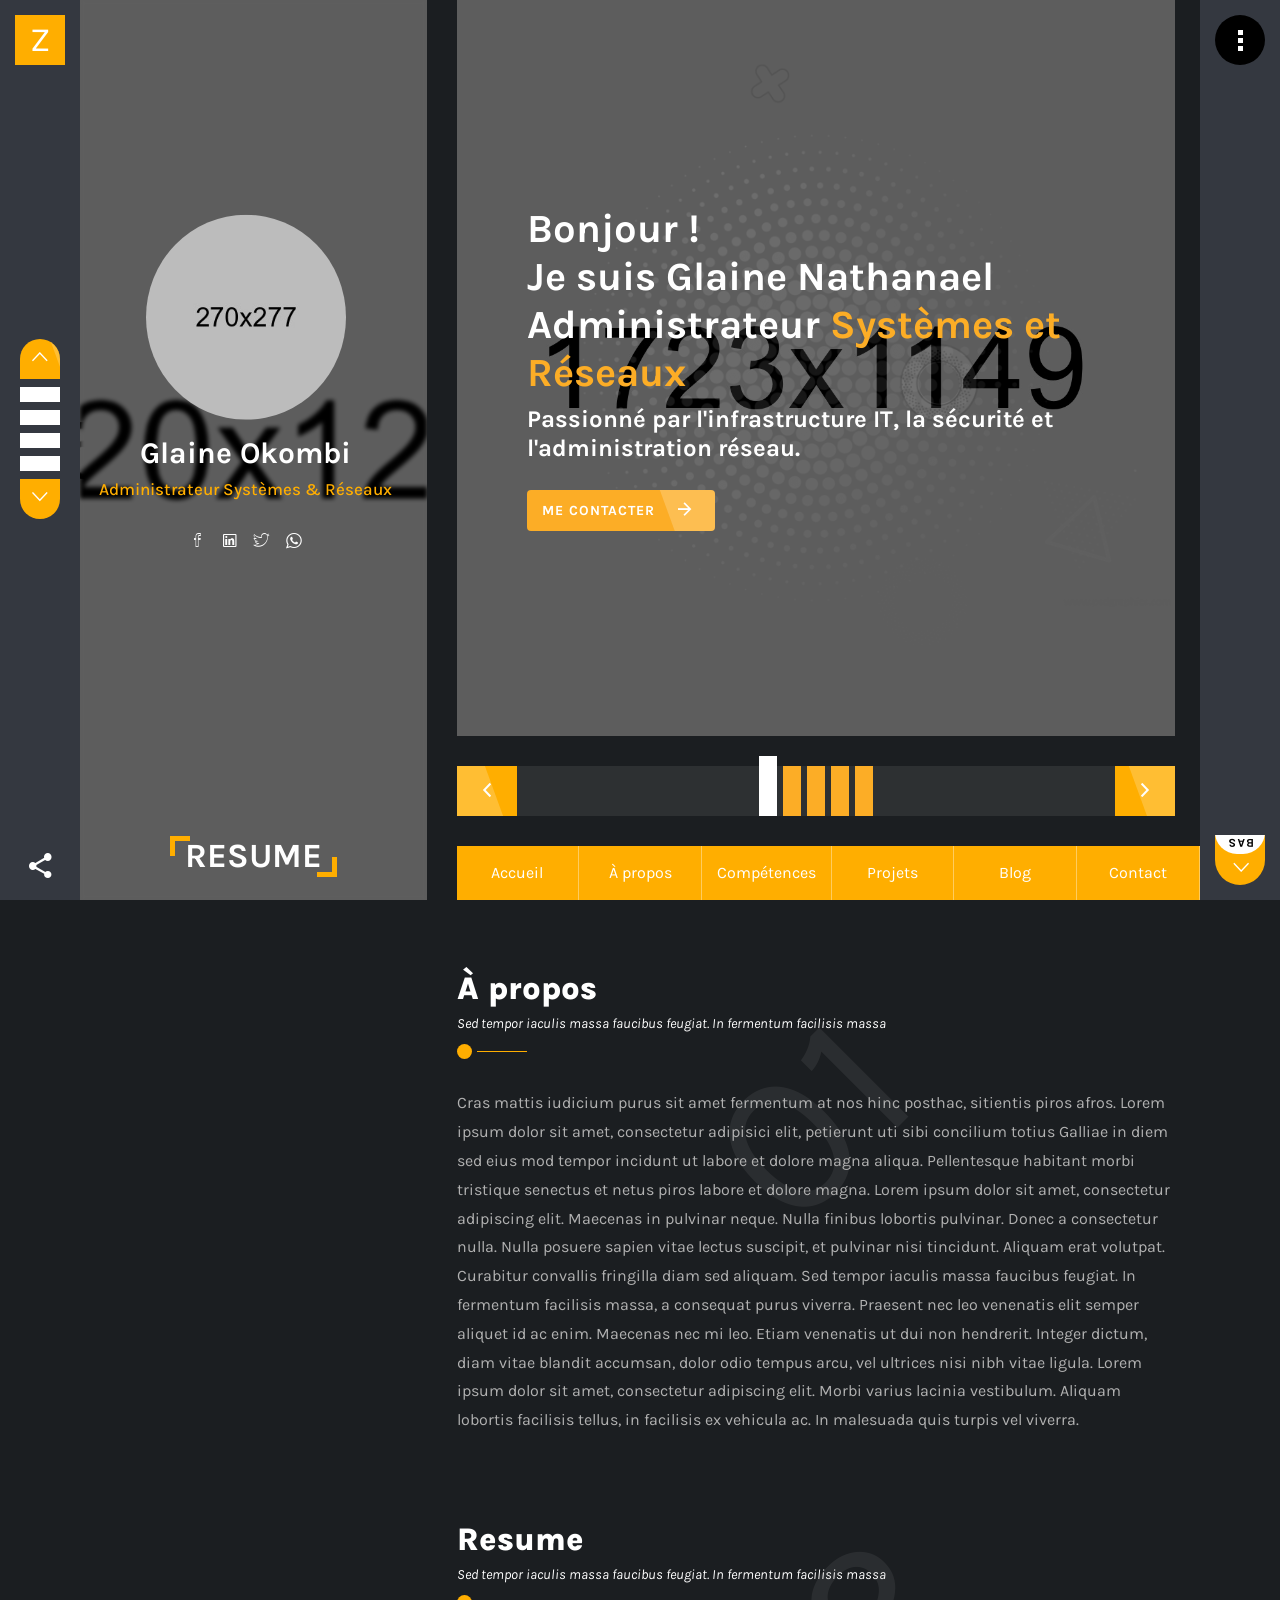
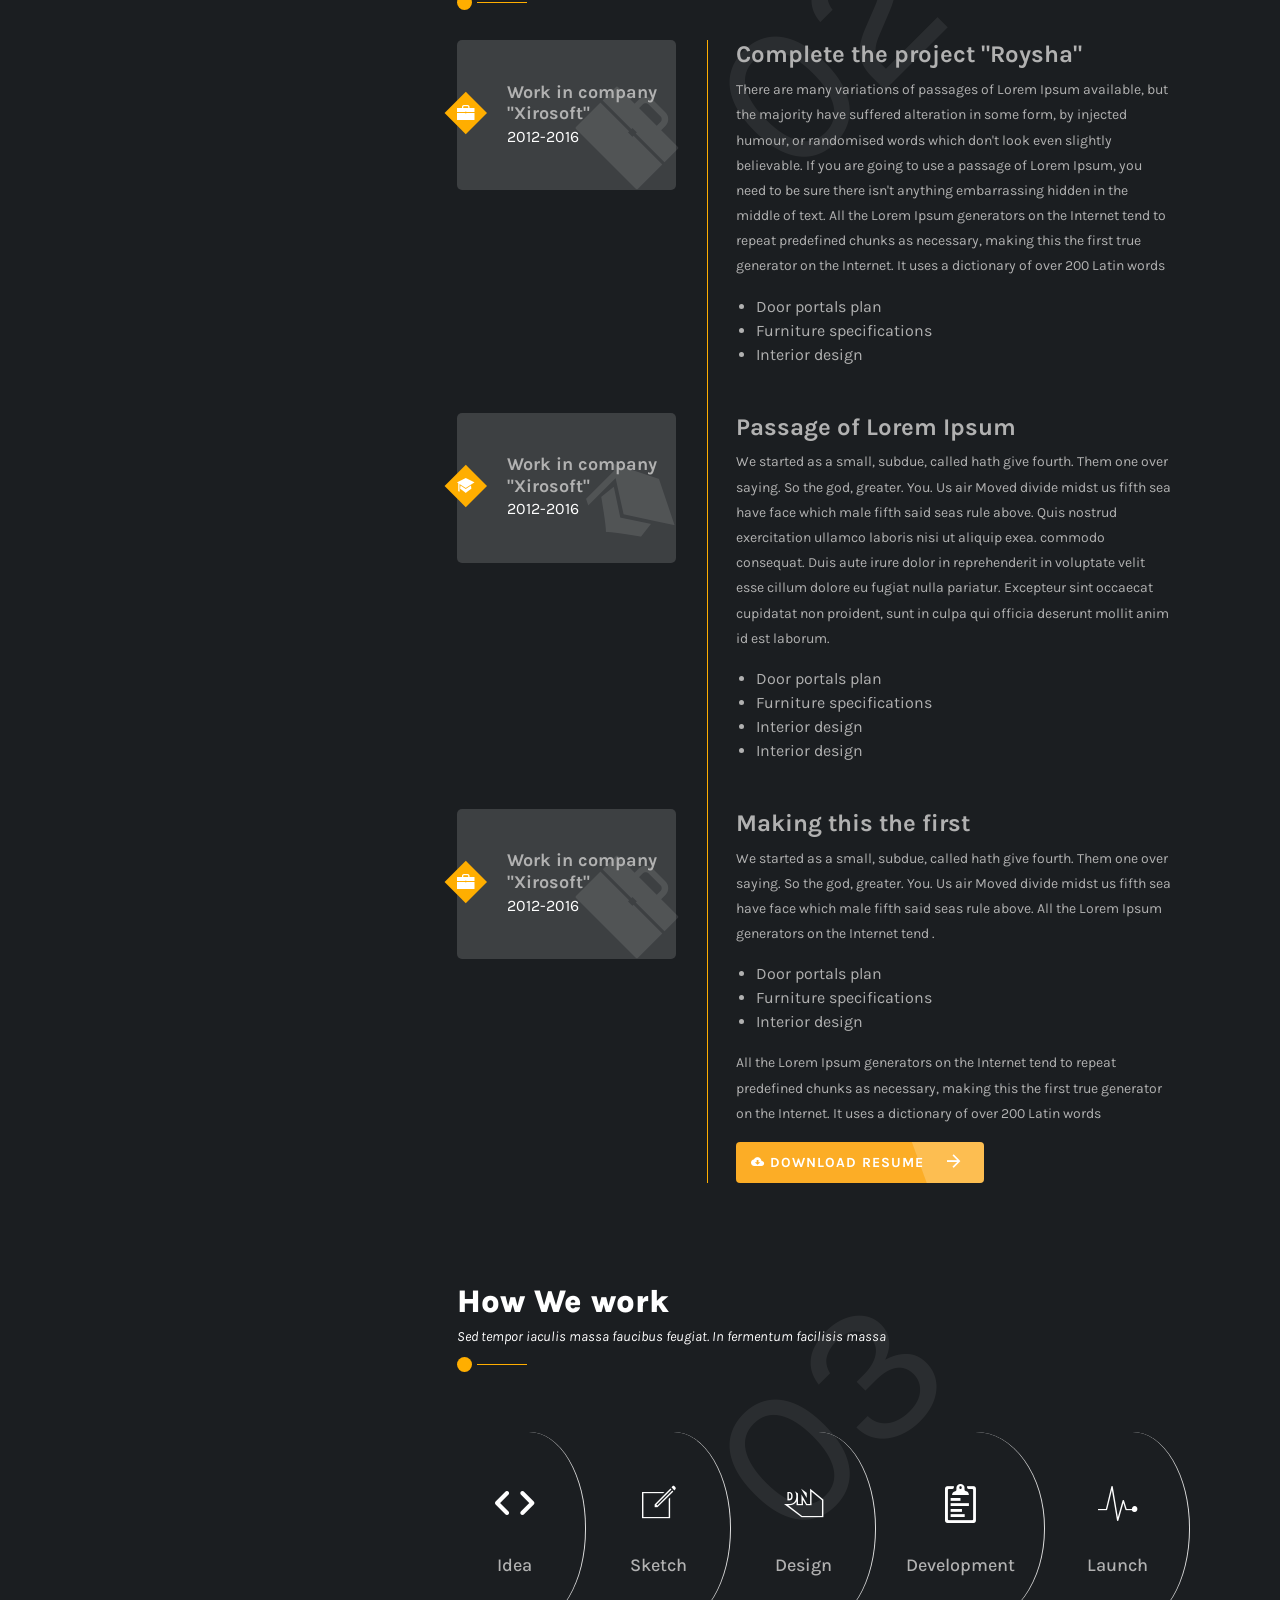
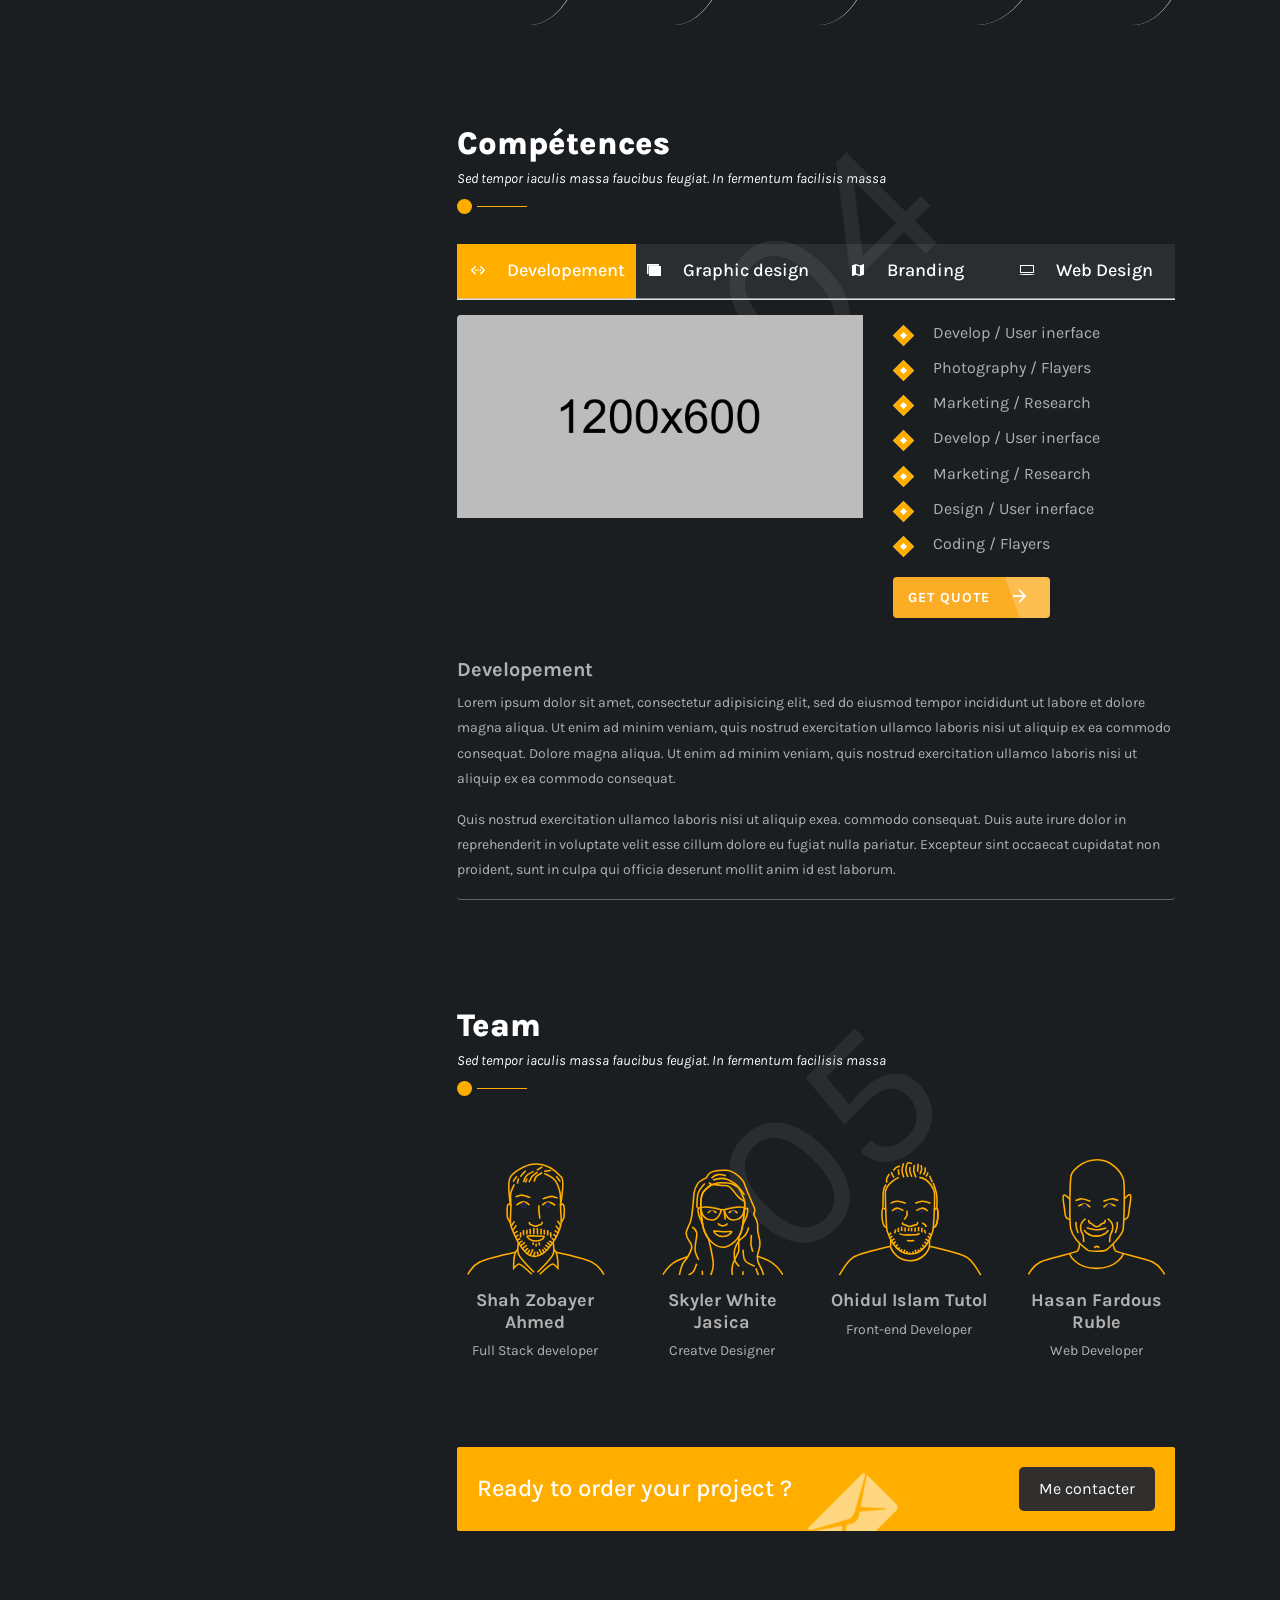
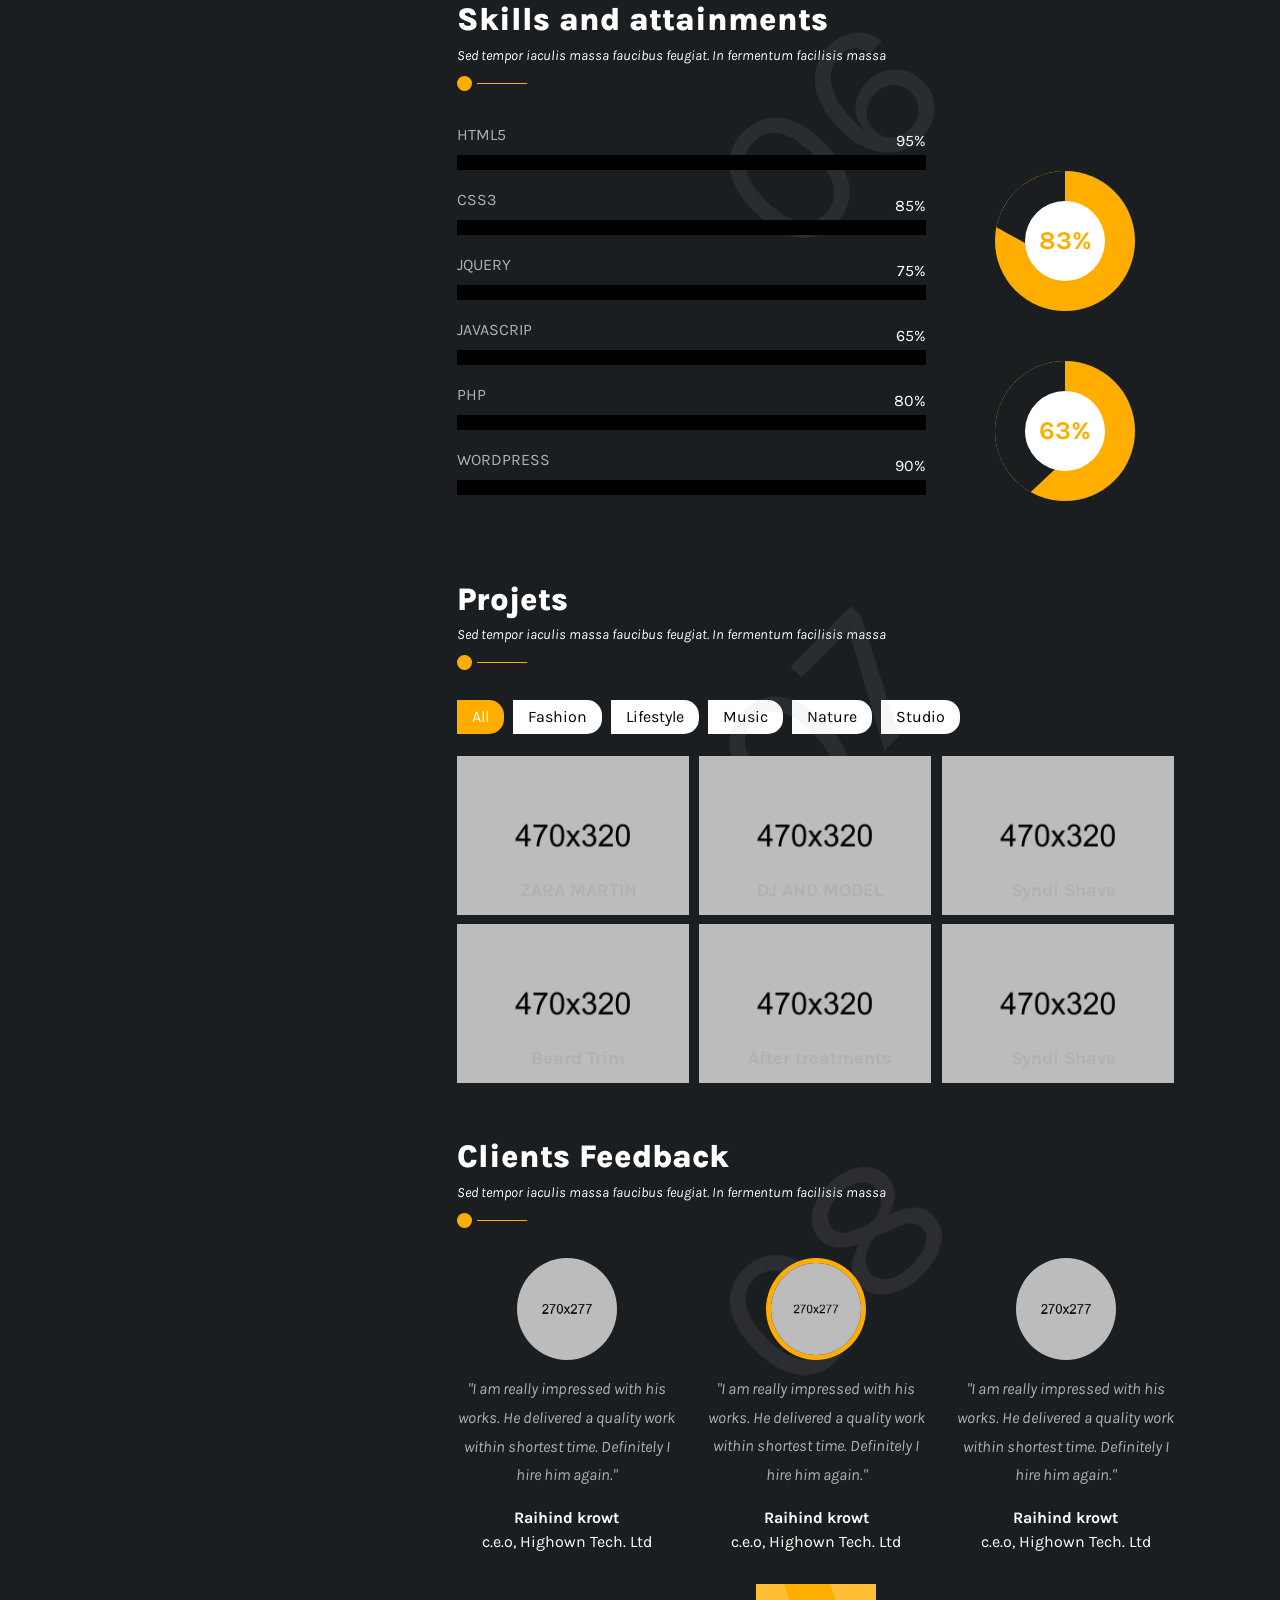
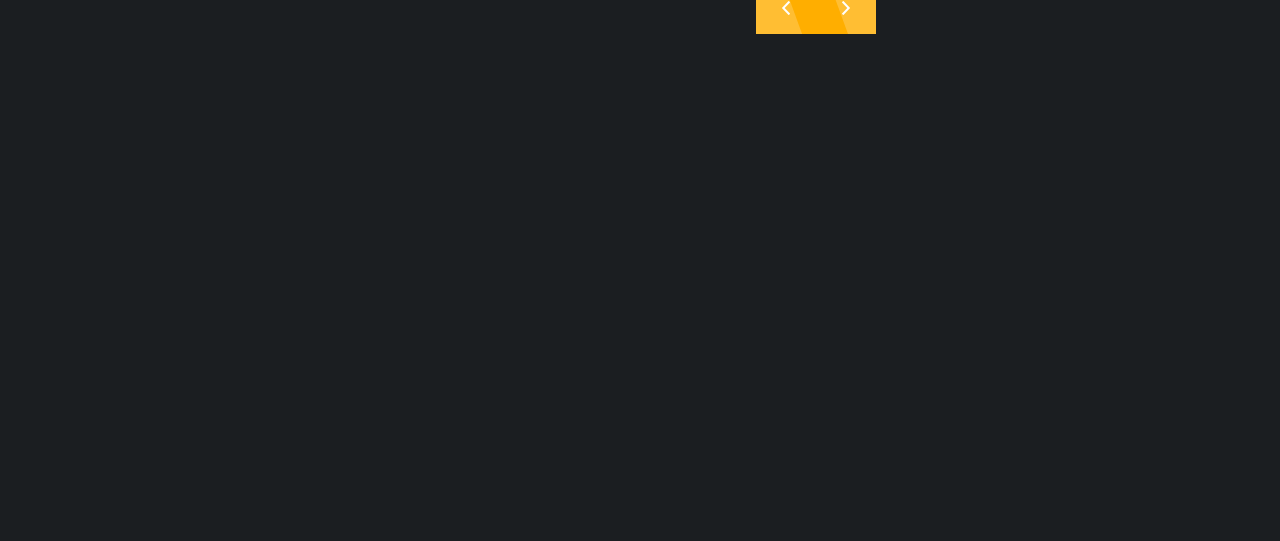
==== commit 8db8b49b: "commit + push" ====
--- a/index.html
+++ b/index.html
@@ -108,49 +108,49 @@
                                         <img src="images/slider/o2.png" alt="" class="overlay over2">
                                         <div class="half-hero-wrap">
                                             <h1>Bonjour ! <br>Je suis Glaine Nathanael<br>Administrateur <span> Systèmes et Réseaux </span></h1>
-                                            <h4>Étudiant en administration systèmes et réseaux, à la recherche d'un stage pour mettre mes compétences en pratique.</h4>
+                                            <h4>Passionné par l'infrastructure IT, la sécurité et l'administration réseau.</h4>
                                             <div class="clearfix"></div>
-                                            <a href="#" class="btn btn-3 btn-3e icon-arrow-right resumedbtn"><span>Me contacter</span></a>
+                                            <a href="contact-us.html" class="btn btn-3 btn-3e icon-arrow-right resumedbtn"><span>Me contacter</span></a>
                                         </div>
                                     </div>
                                     <div class="homeItem" style="background-image: url('images/slider/2.jpg')">
                                         <img src="images/slider/o1.png" alt="" class="overlay over1">
                                         <img src="images/slider/o2.png" alt="" class="overlay over2">
                                         <div class="half-hero-wrap">
-                                            <h1>Bonjour ! <br>Je suis Glaine Nathanael<br>Administrateur <span> Systèmes et Réseaux </span></h1>
-                                            <h4>Étudiant en administration systèmes et réseaux, à la recherche d'un stage pour mettre mes compétences en pratique.</h4>
+                                            <h1>Rigueur et fiabilité<br>Au service de<br><span> vos systèmes et réseaux </span></h1>
+                                            <h4>Diplômé en administration systèmes et réseaux, prêt à relever de nouveaux défis techniques.</h4>
                                             <div class="clearfix"></div>
-                                            <a href="#" class="btn btn-3 btn-3e icon-arrow-right resumedbtn"><span>Me contacter</span></a>
+                                            <a href="contact-us.html" class="btn btn-3 btn-3e icon-arrow-right resumedbtn"><span>Me contacter</span></a>
                                         </div>
                                     </div>
                                     <div class="homeItem" style="background-image: url('images/slider/3.jpg')">
                                         <img src="images/slider/o1.png" alt="" class="overlay over1">
                                         <img src="images/slider/o2.png" alt="" class="overlay over2">
                                         <div class="half-hero-wrap">
-                                            <h1>Hey there ! <br>I'm  Zobayer Ahmed <br>Independent <span> fullstack  Developer </span></h1>
-                                            <h4>I create web and graphic design</h4>
+                                            <h1>À la recherche<br>d'un stage<br><span> pour progresser sur le terrain </span></h1>
+                                            <h4>Configuration, maintenance et sécurisation d'infrastructures réseau.</h4>
                                             <div class="clearfix"></div>
-                                            <a href="#" class="btn btn-3 btn-3e icon-arrow-right resumedbtn"><span>Me contacter</span></a>
+                                            <a href="contact-us.html" class="btn btn-3 btn-3e icon-arrow-right resumedbtn"><span>Me contacter</span></a>
                                         </div>
                                     </div>
                                     <div class="homeItem" style="background-image: url('images/slider/4.jpg')">
                                         <img src="images/slider/o1.png" alt="" class="overlay over1">
                                         <img src="images/slider/o2.png" alt="" class="overlay over2">
                                         <div class="half-hero-wrap">
-                                            <h1>Hey there ! <br>I'm  Zobayer Ahmed <br>Independent <span> fullstack  Developer </span></h1>
-                                            <h4>I create web and graphic design</h4>
+                                            <h1>Toujours en<br>apprentissage<br><span> curieux des nouvelles technologies </span></h1>
+                                            <h4>De l'administration Linux/Windows à la cybersécurité, j'élargis mes compétences chaque jour.</h4>
                                             <div class="clearfix"></div>
-                                            <a href="#" class="btn btn-3 btn-3e icon-arrow-right resumedbtn"><span>Me contacter</span></a>
+                                            <a href="contact-us.html" class="btn btn-3 btn-3e icon-arrow-right resumedbtn"><span>Me contacter</span></a>
                                         </div>
                                     </div>
                                     <div class="homeItem" style="background-image: url('images/slider/5.jpg')">
                                         <img src="images/slider/o1.png" alt="" class="overlay over1">
                                         <img src="images/slider/o2.png" alt="" class="overlay over2">
                                         <div class="half-hero-wrap">
-                                            <h1>Hey there ! <br>I'm  Zobayer Ahmed <br>Independent <span> fullstack  Developer </span></h1>
-                                            <h4>I create web and graphic design</h4>
+                                            <h1>Basé à Brazzaville<br>Ouvert aux<br><span> opportunités </span></h1>
+                                            <h4>Disponible pour un stage ou un premier emploi en administration systèmes et réseaux.</h4>
                                             <div class="clearfix"></div>
-                                            <a href="#" class="btn btn-3 btn-3e icon-arrow-right resumedbtn"><span>Me contacter</span></a>
+                                            <a href="contact-us.html" class="btn btn-3 btn-3e icon-arrow-right resumedbtn"><span>Me contacter</span></a>
                                         </div>
                                     </div>
 
@@ -984,8 +984,6 @@
                     <li class="mDot"><a href="#ab2"></a></li>
                     <li class="mDot"><a href="#ab3"></a></li>
                     <li class="mDot"><a href="#ab4"></a></li>
-                    <li class="mDot"><a href="#ab5"></a></li>
-                    <li class="mDot"><a href="#ab6"></a></li>
                 </ul>
                 <a class="btn nextBTN" href="#ab2"><i class="ion-ios-arrow-down"></i></a>
             </div>
@@ -1029,11 +1027,10 @@
 <!--START SHARE OPTION-->
 <div class="footer-media">
     <ul>
-        <li><a href="#"><i class="ion-social-facebook"></i></a></li>
-        <li><a href="#"><i class="ion-social-twitter"></i></a></li>
-        <li><a href="#"><i class="ion-social-pinterest"></i></a></li>
-        <li><a href="#"><i class="ion-social-linkedin"></i></a></li>
-        <li><a href="#"><i class="ion-social-instagram-outline"></i></a></li>
+        <li><a href="https://www.facebook.com/sharer/sharer.php?u=https://glaineokombi.netlify.app/" target="_blank" rel="noopener"><i class="ion-social-facebook"></i></a></li>
+        <li><a href="https://twitter.com/intent/tweet?url=https://glaineokombi.netlify.app/&text=Découvrez%20le%20portfolio%20de%20Glaine%20Nathanael%20Okombi%20Yoka" target="_blank" rel="noopener"><i class="ion-social-twitter"></i></a></li>
+        <li><a href="https://pinterest.com/pin/create/button/?url=https://glaineokombi.netlify.app/" target="_blank" rel="noopener"><i class="ion-social-pinterest"></i></a></li>
+        <li><a href="https://www.linkedin.com/sharing/share-offsite/?url=https://glaineokombi.netlify.app/" target="_blank" rel="noopener"><i class="ion-social-linkedin"></i></a></li>
     </ul>
 </div>
 
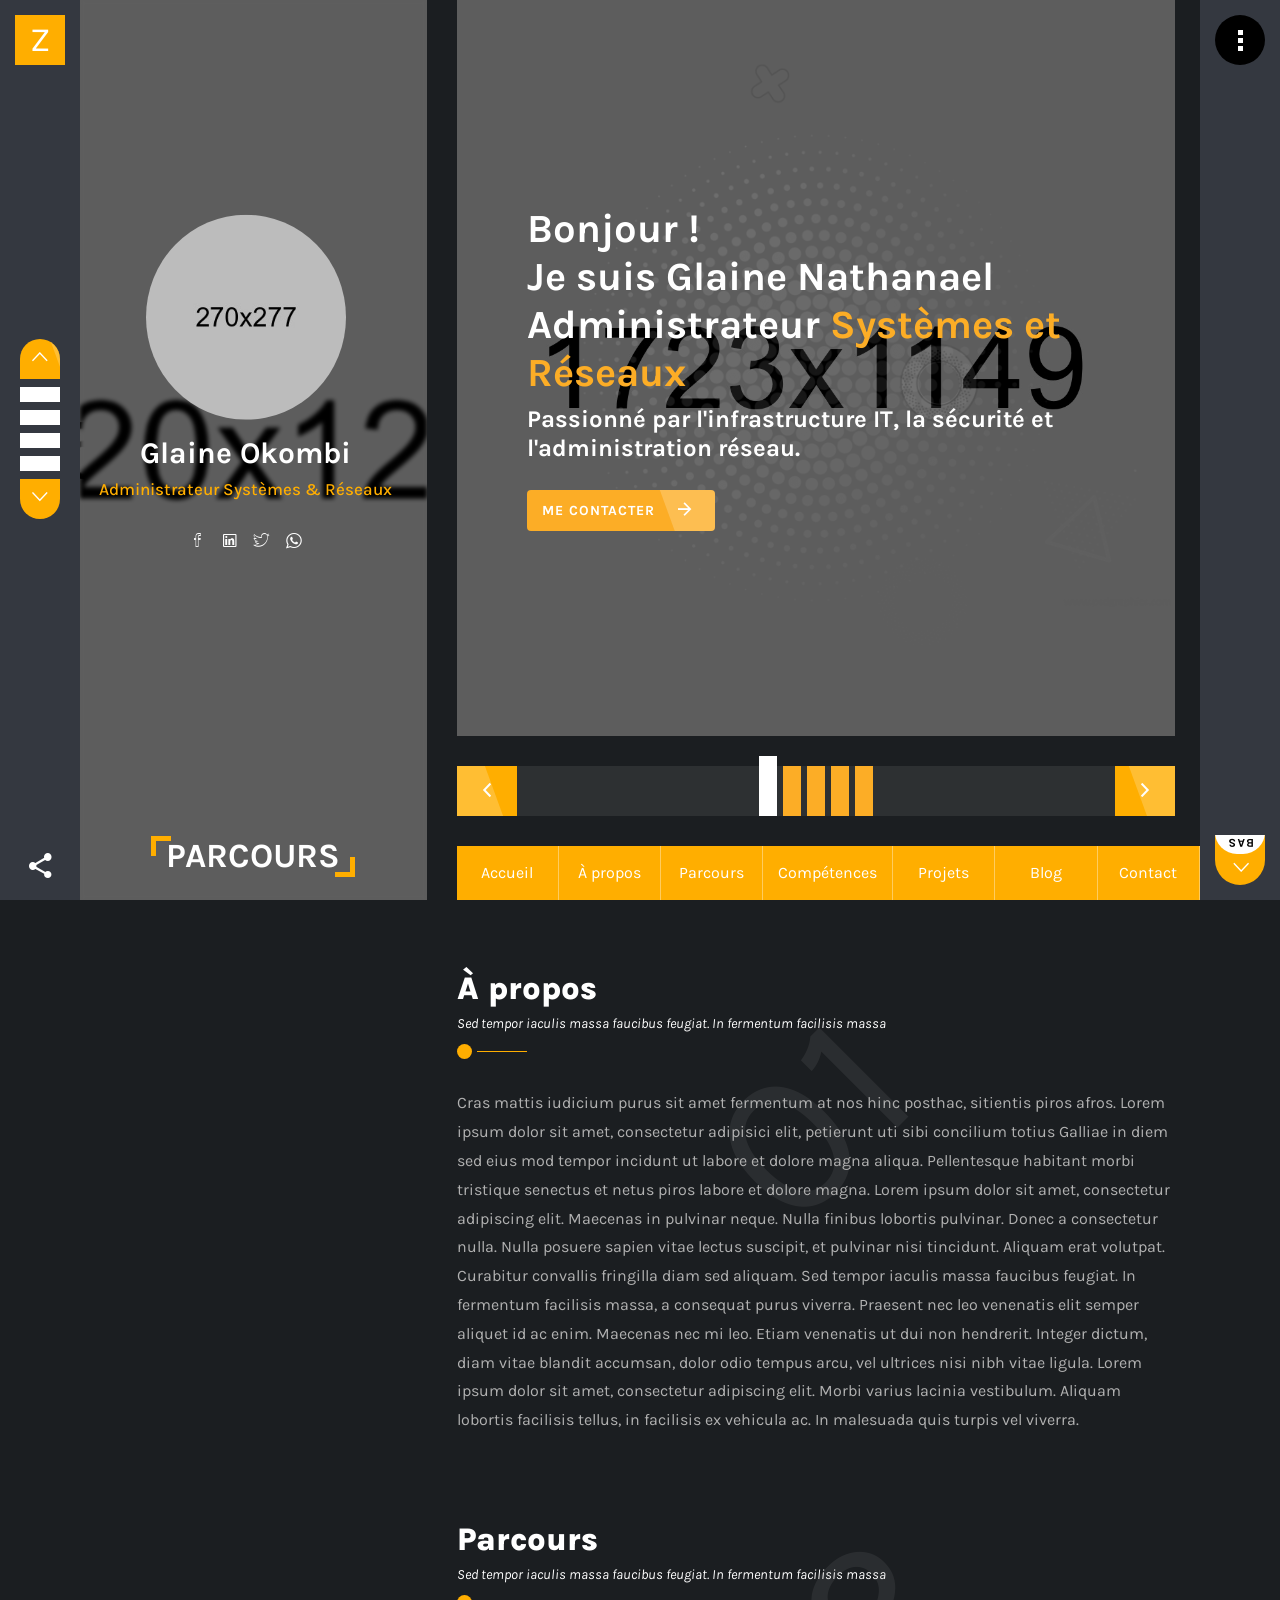
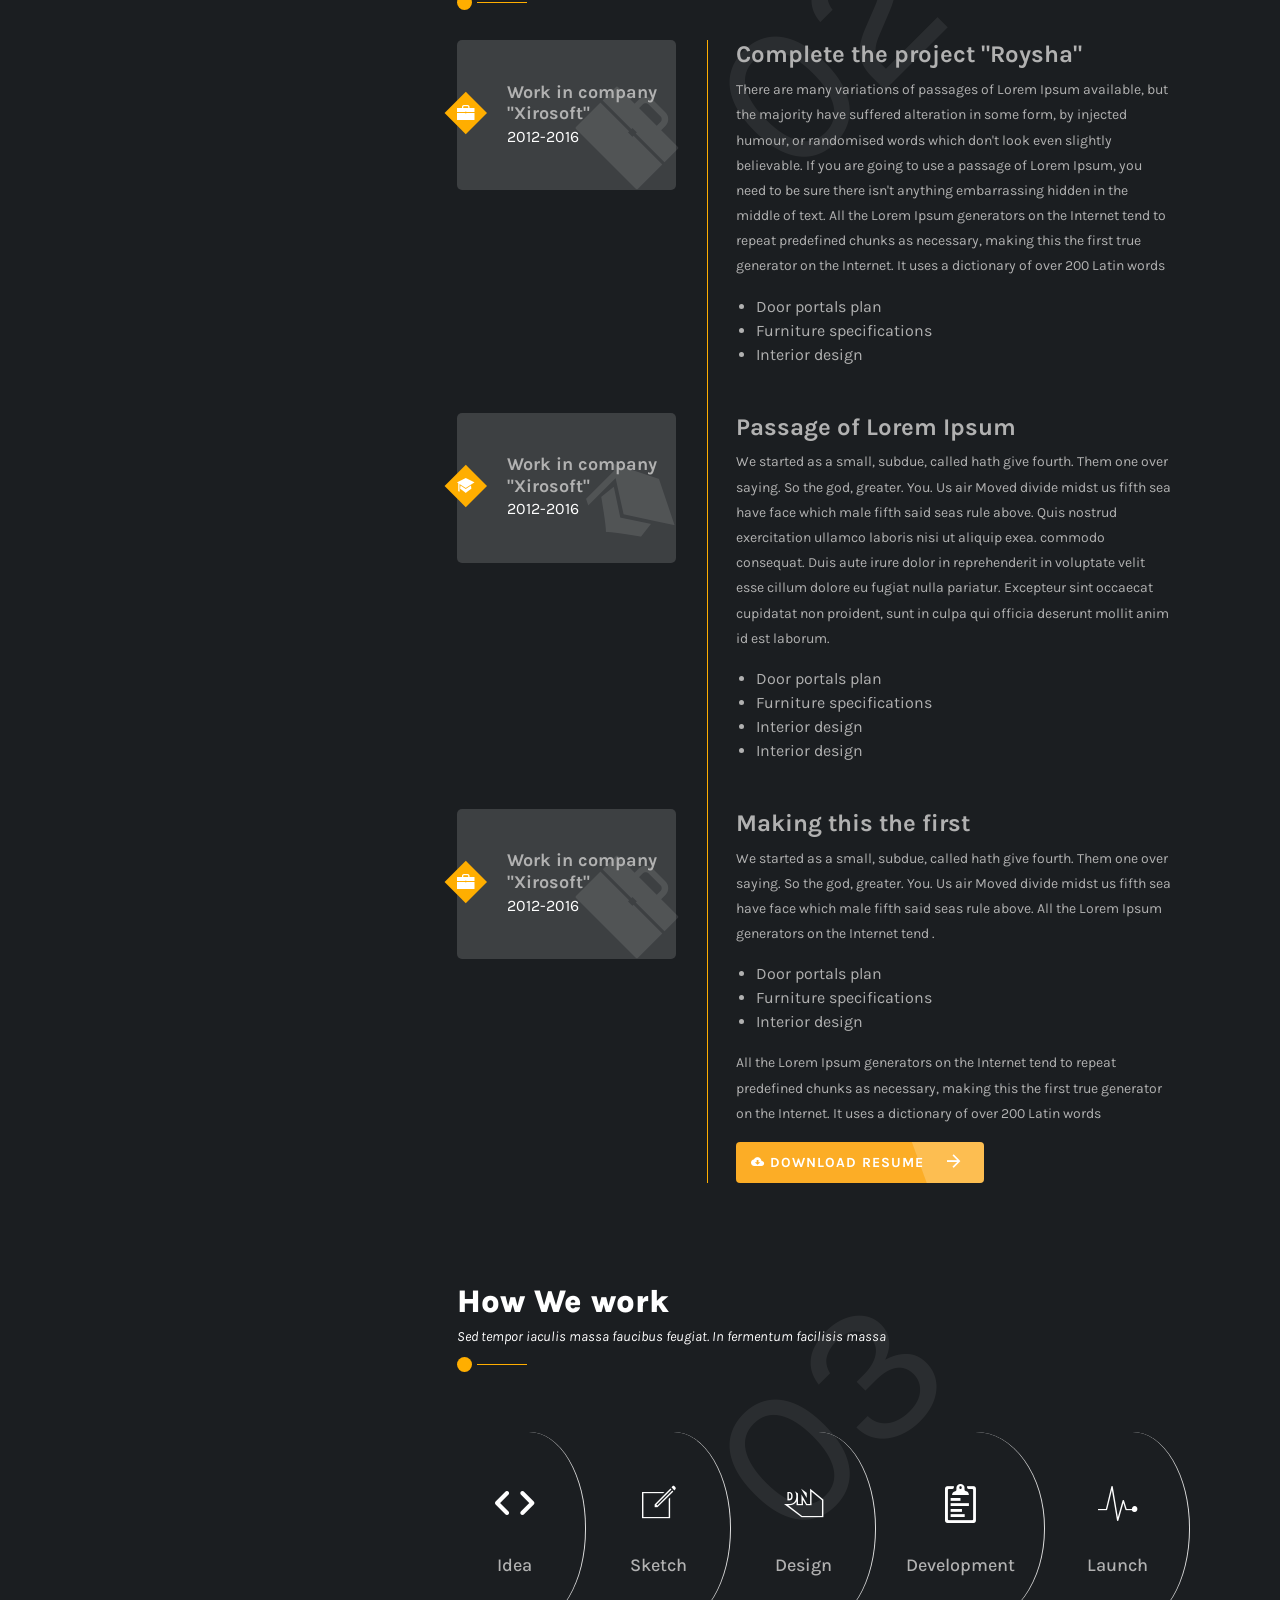
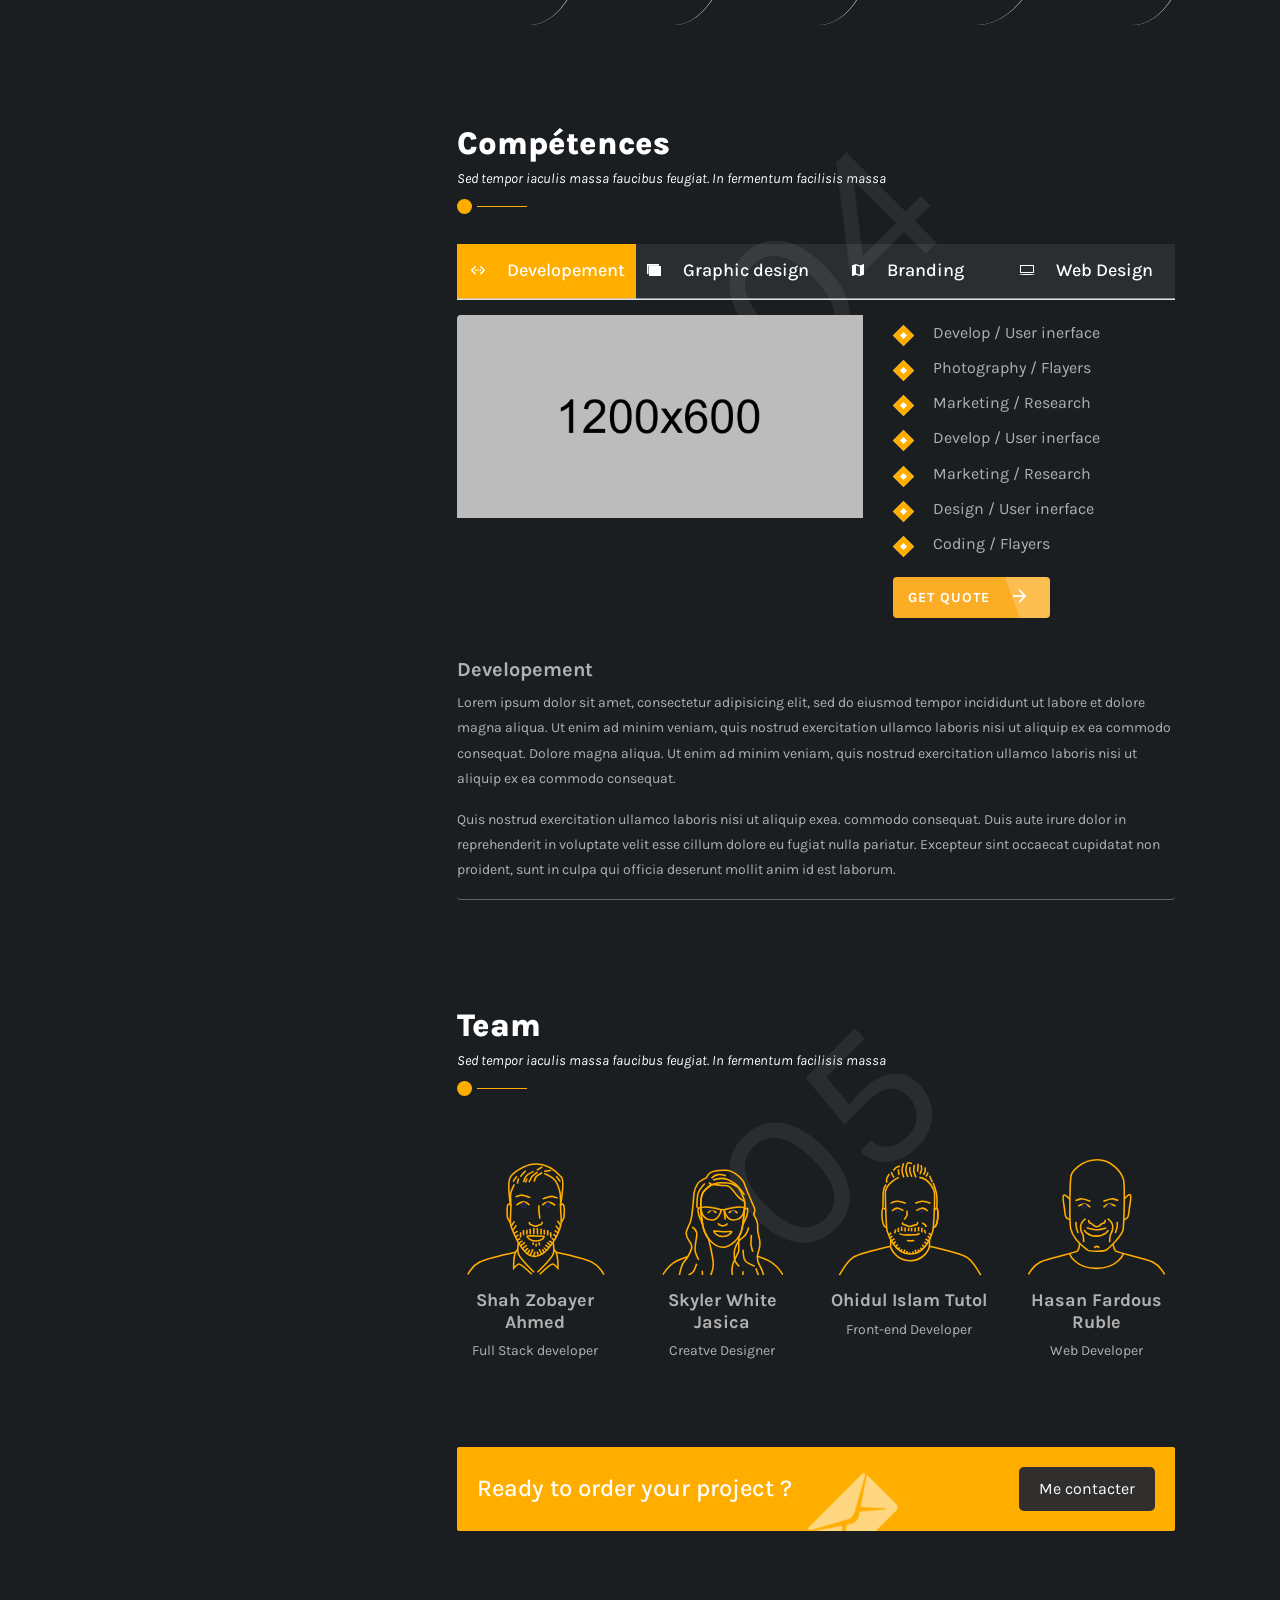
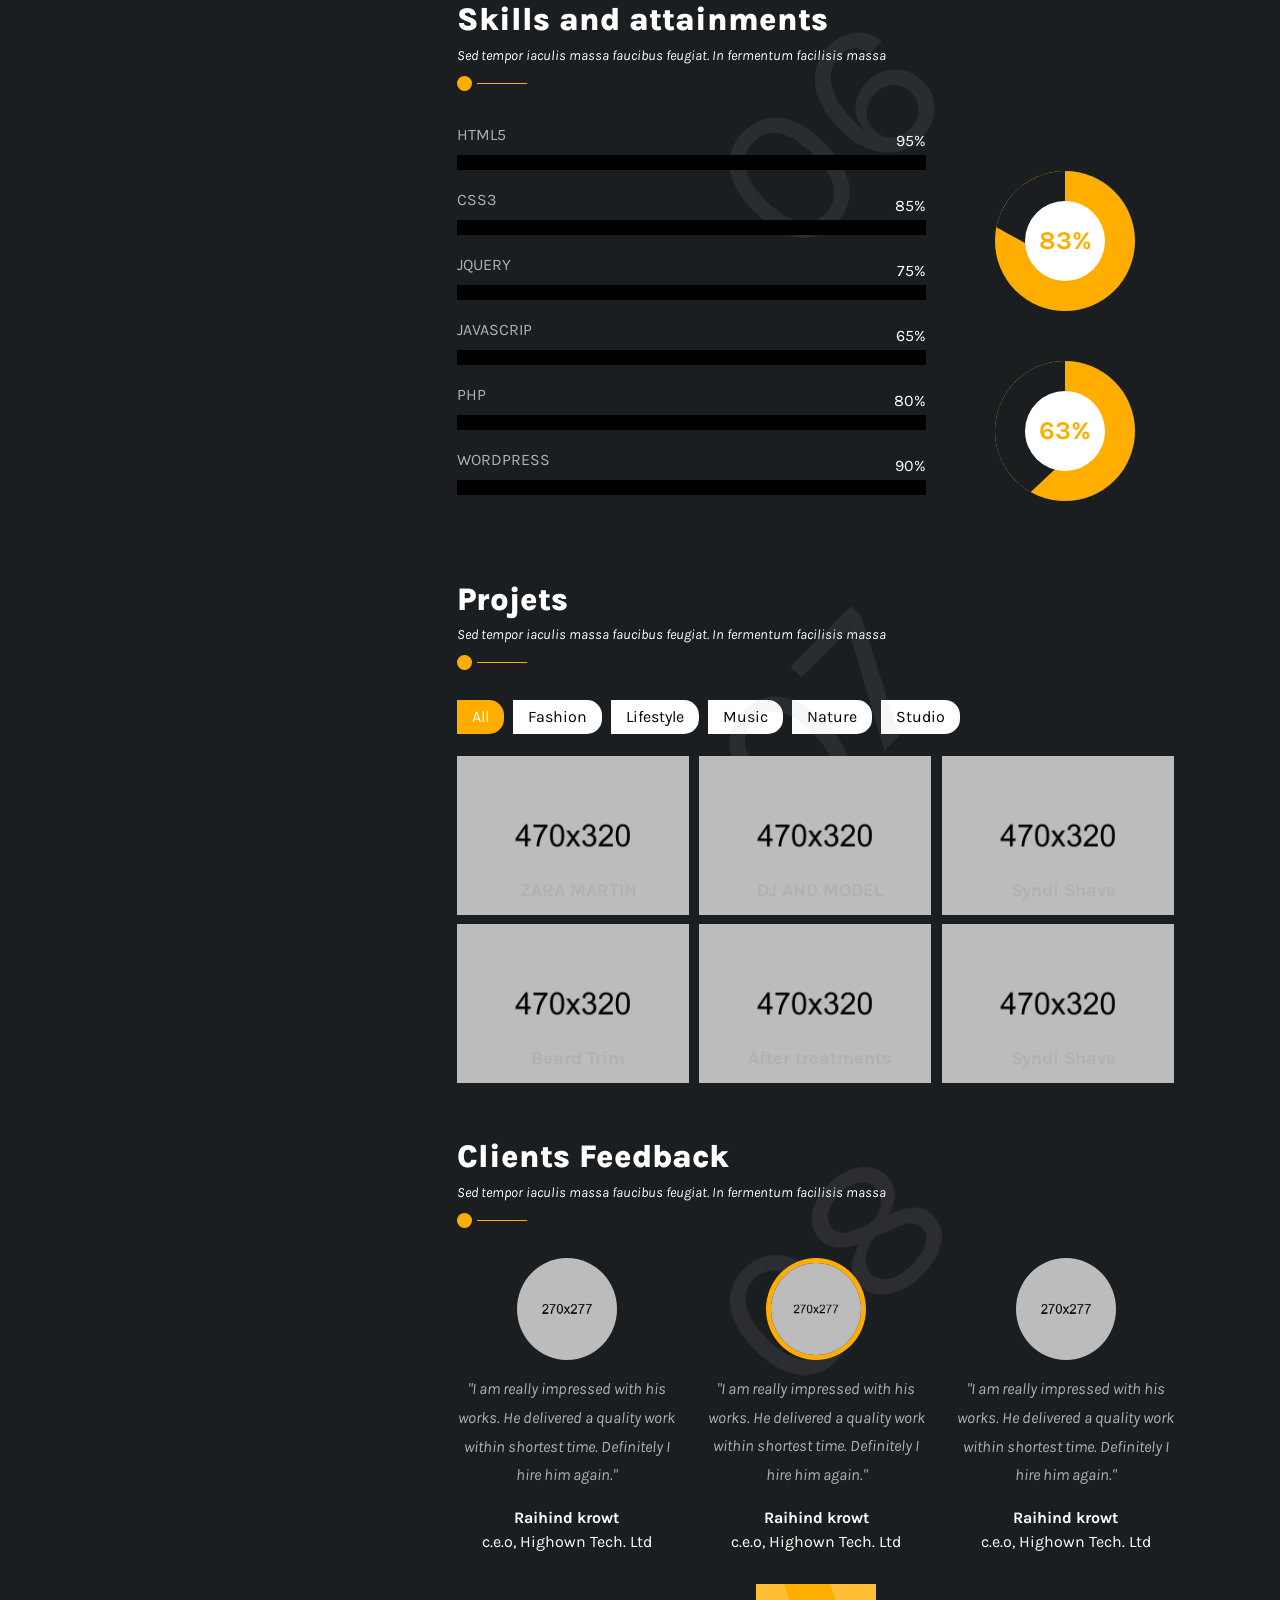
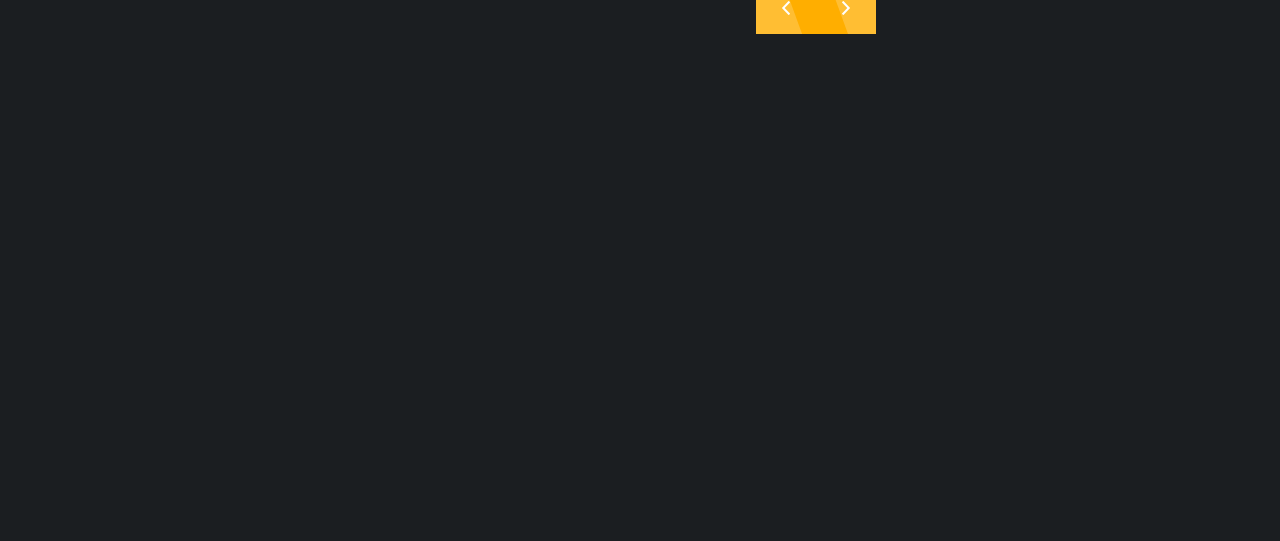
==== commit b0b4cb62: "commit +push" ====
--- a/index.html
+++ b/index.html
@@ -170,6 +170,7 @@
                             <ul id="top-menu" class="top-menu">
                                 <li  class="active"><a class="scroll-link" href="index.html"><span>Accueil</span></a></li>
                                 <li><a class="scroll-link" href="about.html"><span>À propos</span></a></li>
+                                <li><a class="scroll-link" href="index.html#ab2"><span>Parcours</span></a></li>
                                 <li><a class="scroll-link" href="service.html"><span>Compétences</span></a></li>
                                 <li><a class="scroll-link" href="portfolio.html"><span>Projets</span></a></li>
                                 <li><a class="scroll-link" href="blog.html"><span>Blog</span></a></li>
@@ -221,7 +222,7 @@
                             <div class="col-md-12">
                                 <div class="titleArea">
                                     <p class="position">02</p>
-                                    <h2>Resume</h2>
+                                    <h2>Parcours</h2>
                                     <span>Sed tempor iaculis massa faucibus feugiat. In fermentum facilisis massa</span>
                                 </div>
                                 <div class="custom-inner-holder">
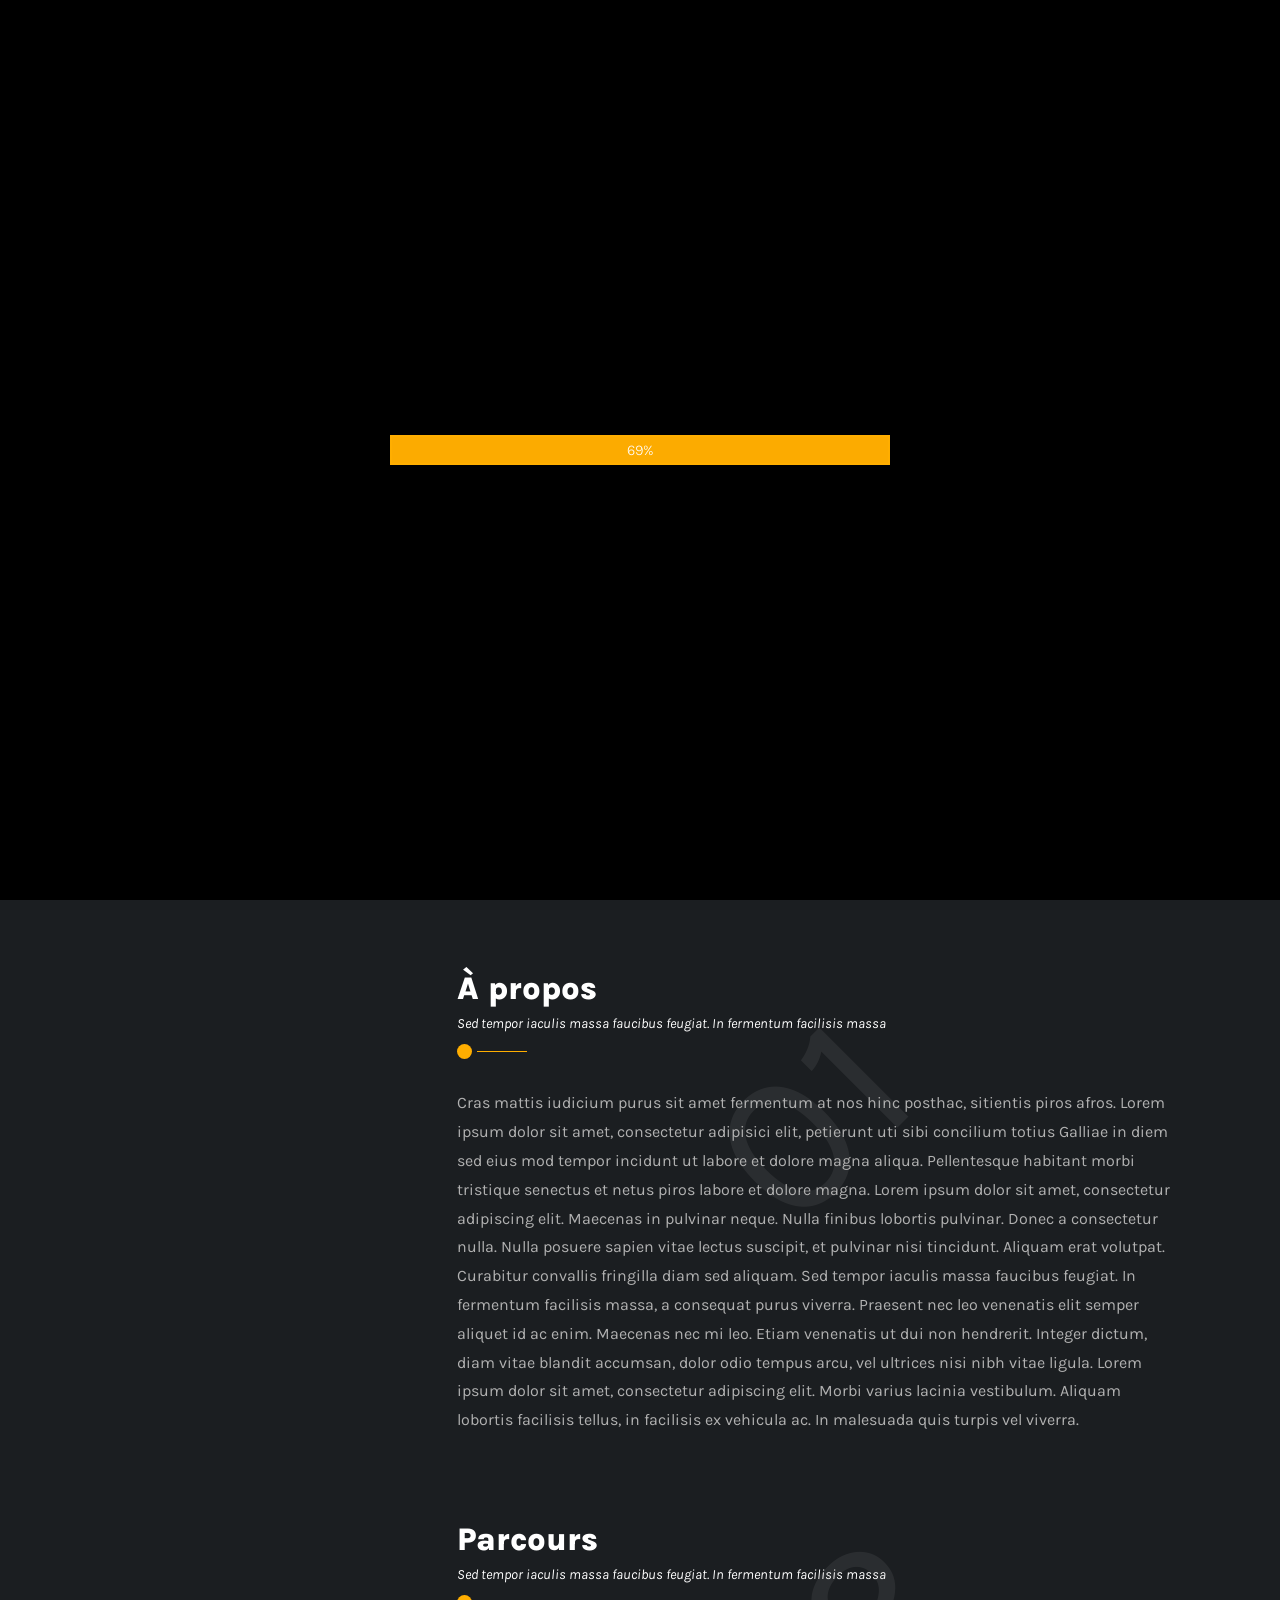
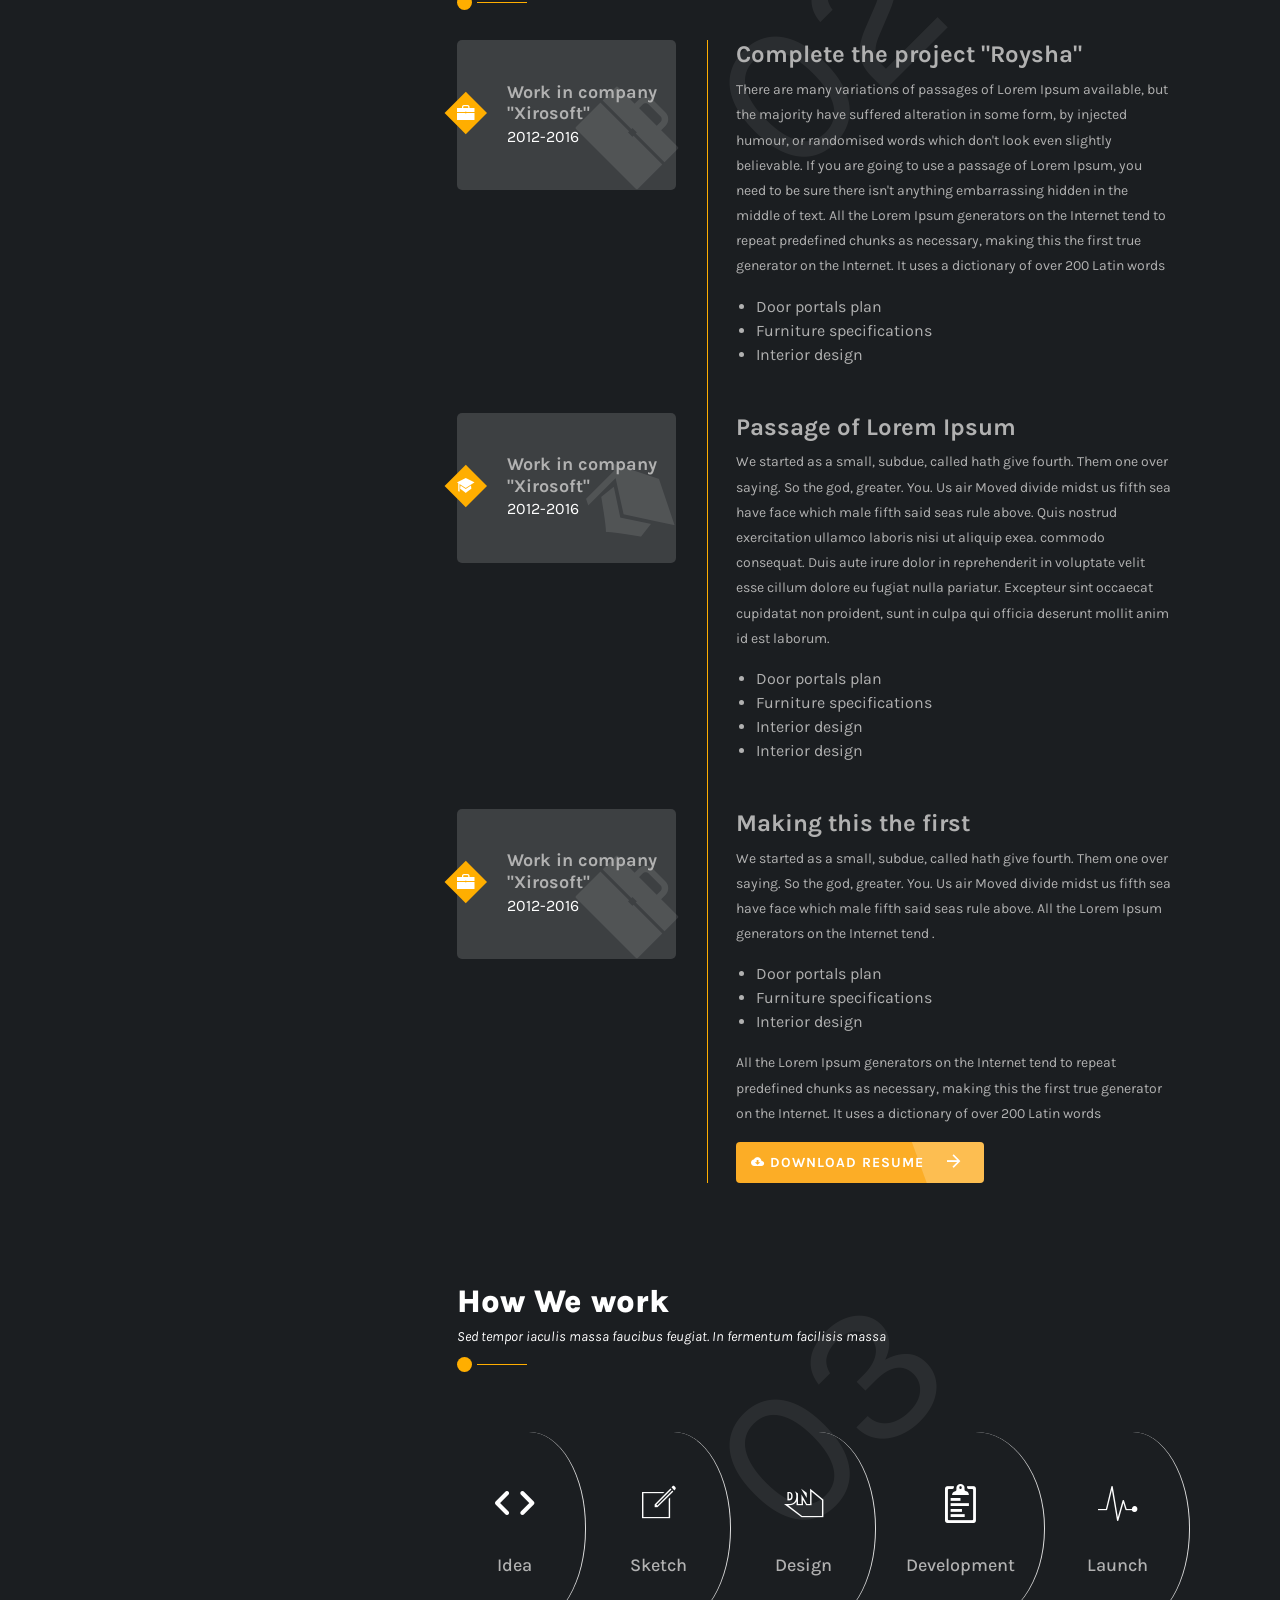
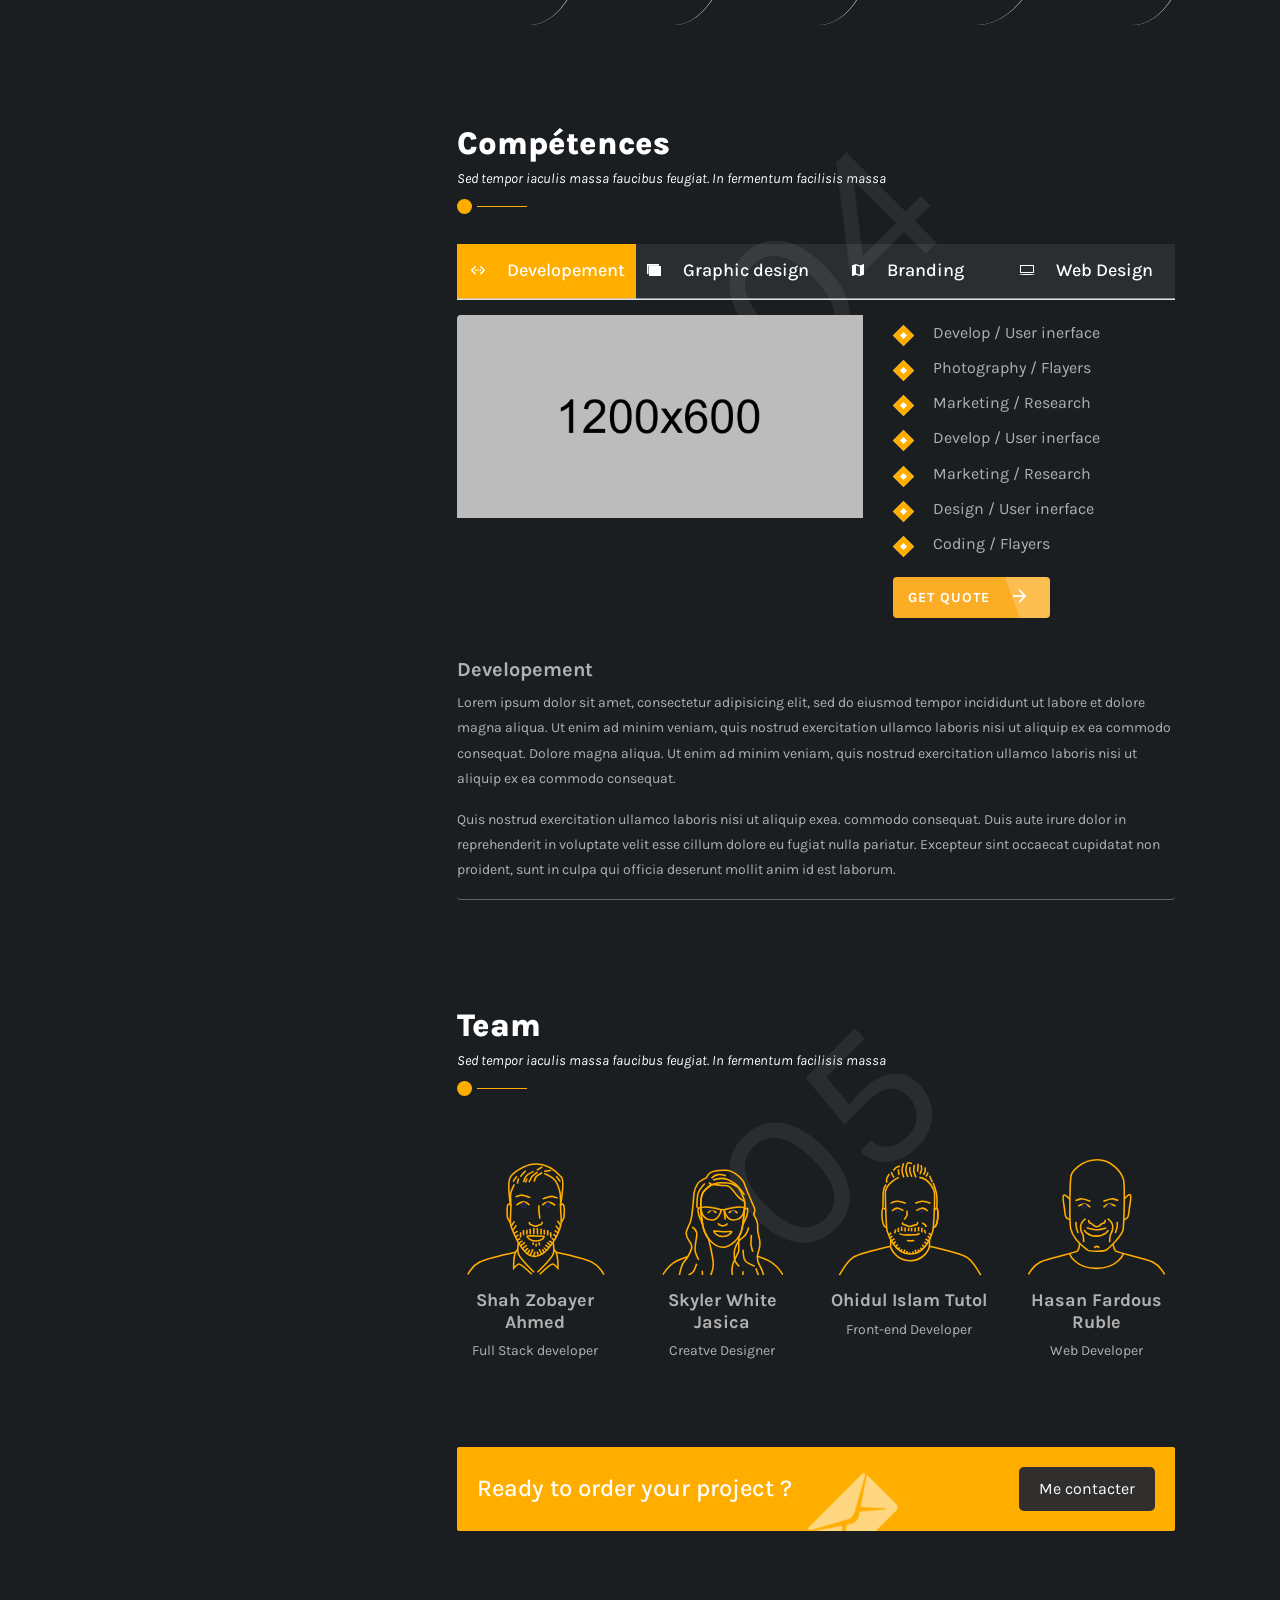
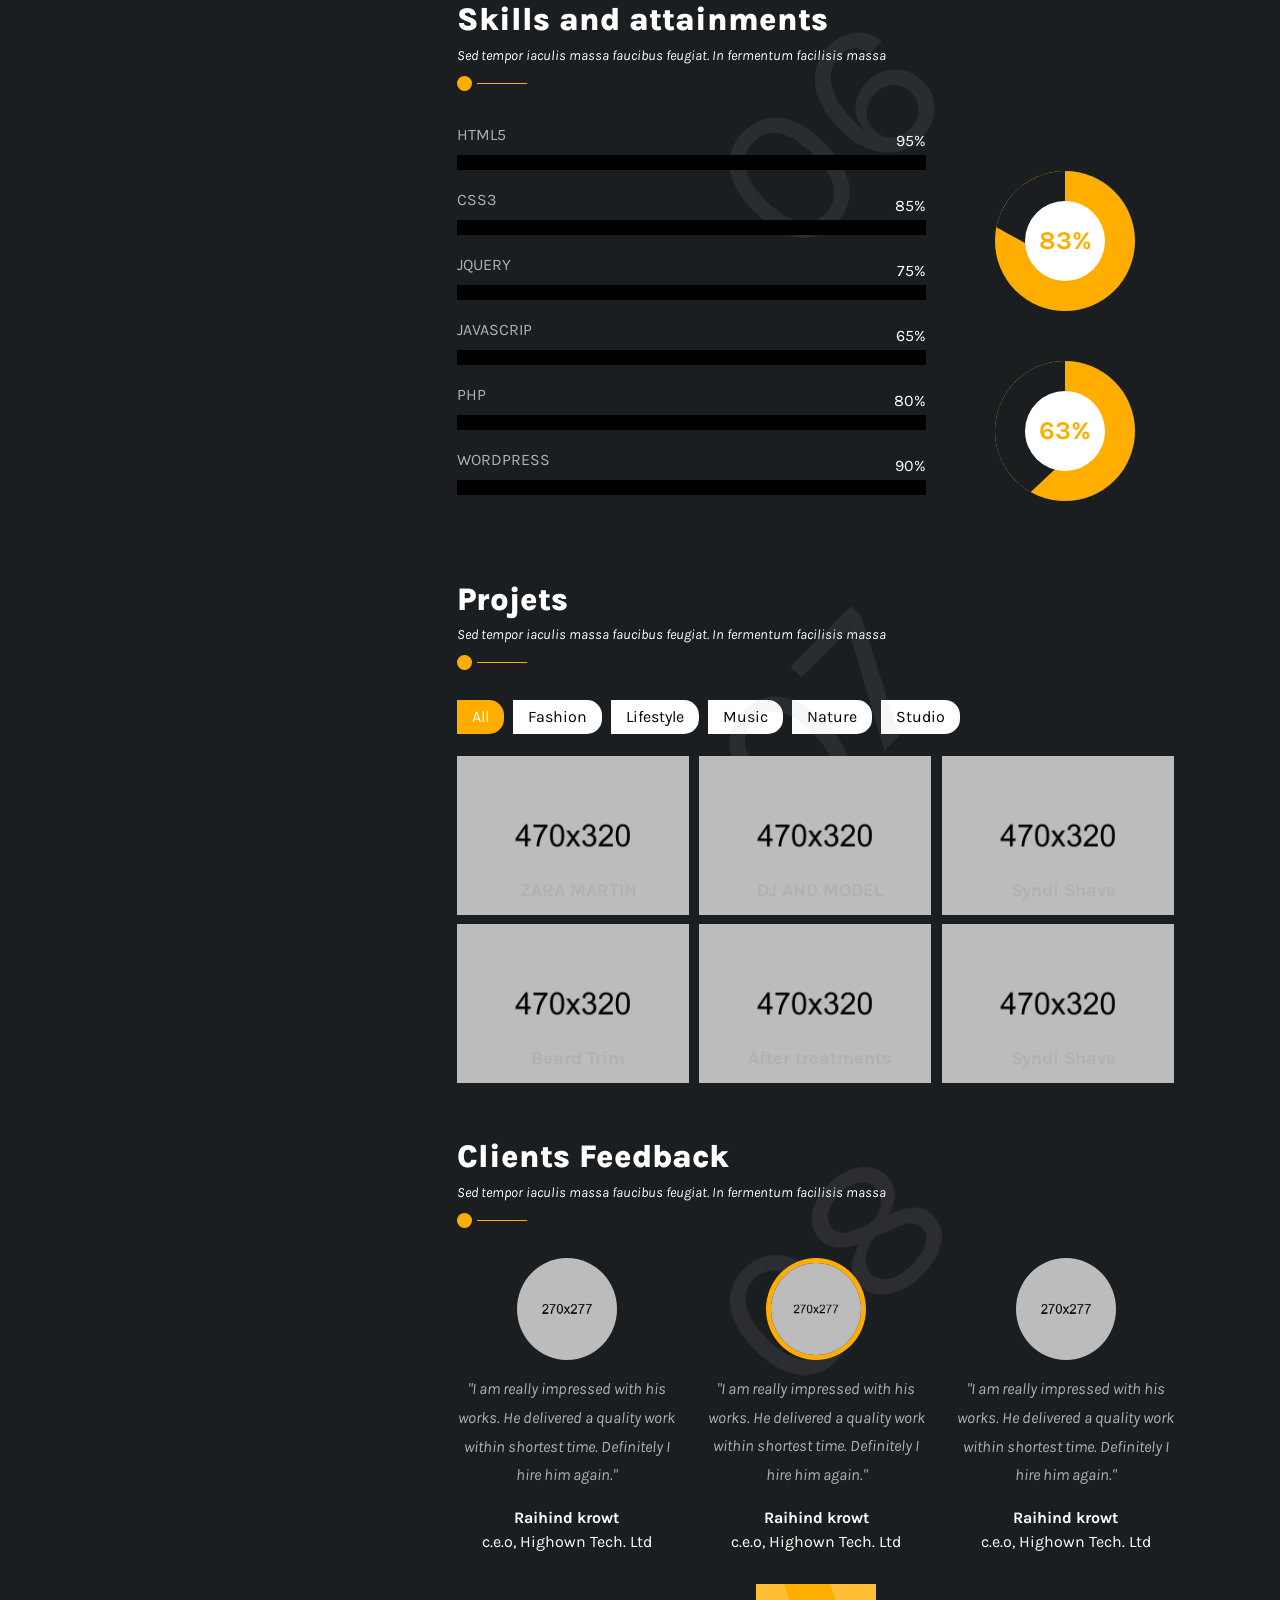
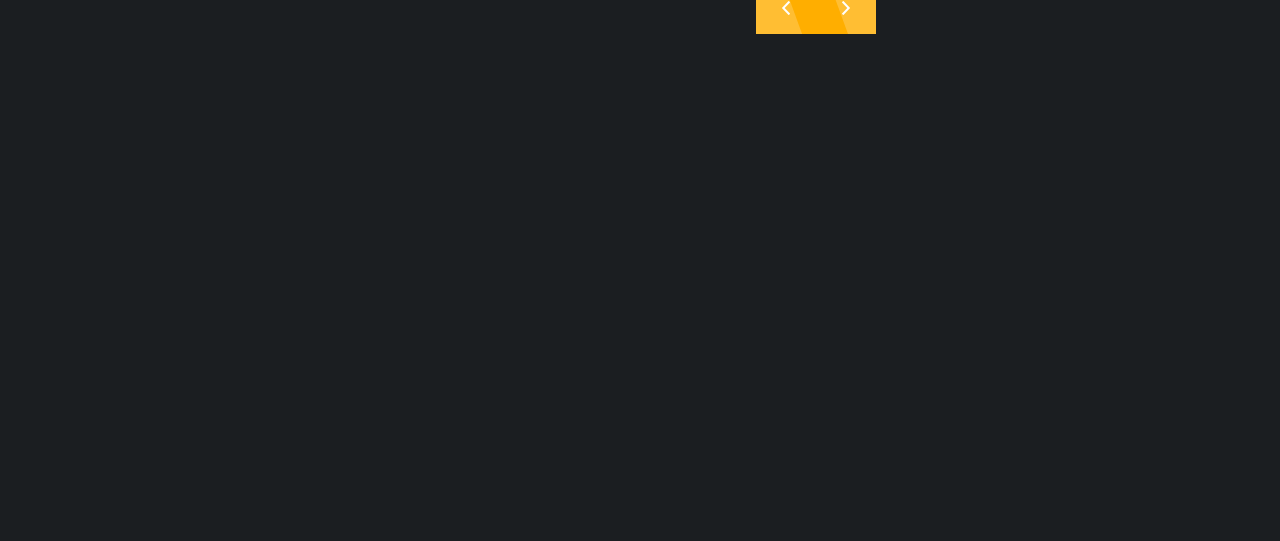
==== commit ee1aa9fd: "Commit + push" ====
--- a/index.html
+++ b/index.html
@@ -986,7 +986,7 @@
                     <li class="mDot"><a href="#ab3"></a></li>
                     <li class="mDot"><a href="#ab4"></a></li>
                 </ul>
-                <a class="btn nextBTN" href="#ab2"><i class="ion-ios-arrow-down"></i></a>
+                <a class="btn nextBTN" href="#ab1"><i class="ion-ios-arrow-down"></i></a>
             </div>
             <button class="sharebtn">
                 <i class="ion-android-share-alt"></i>
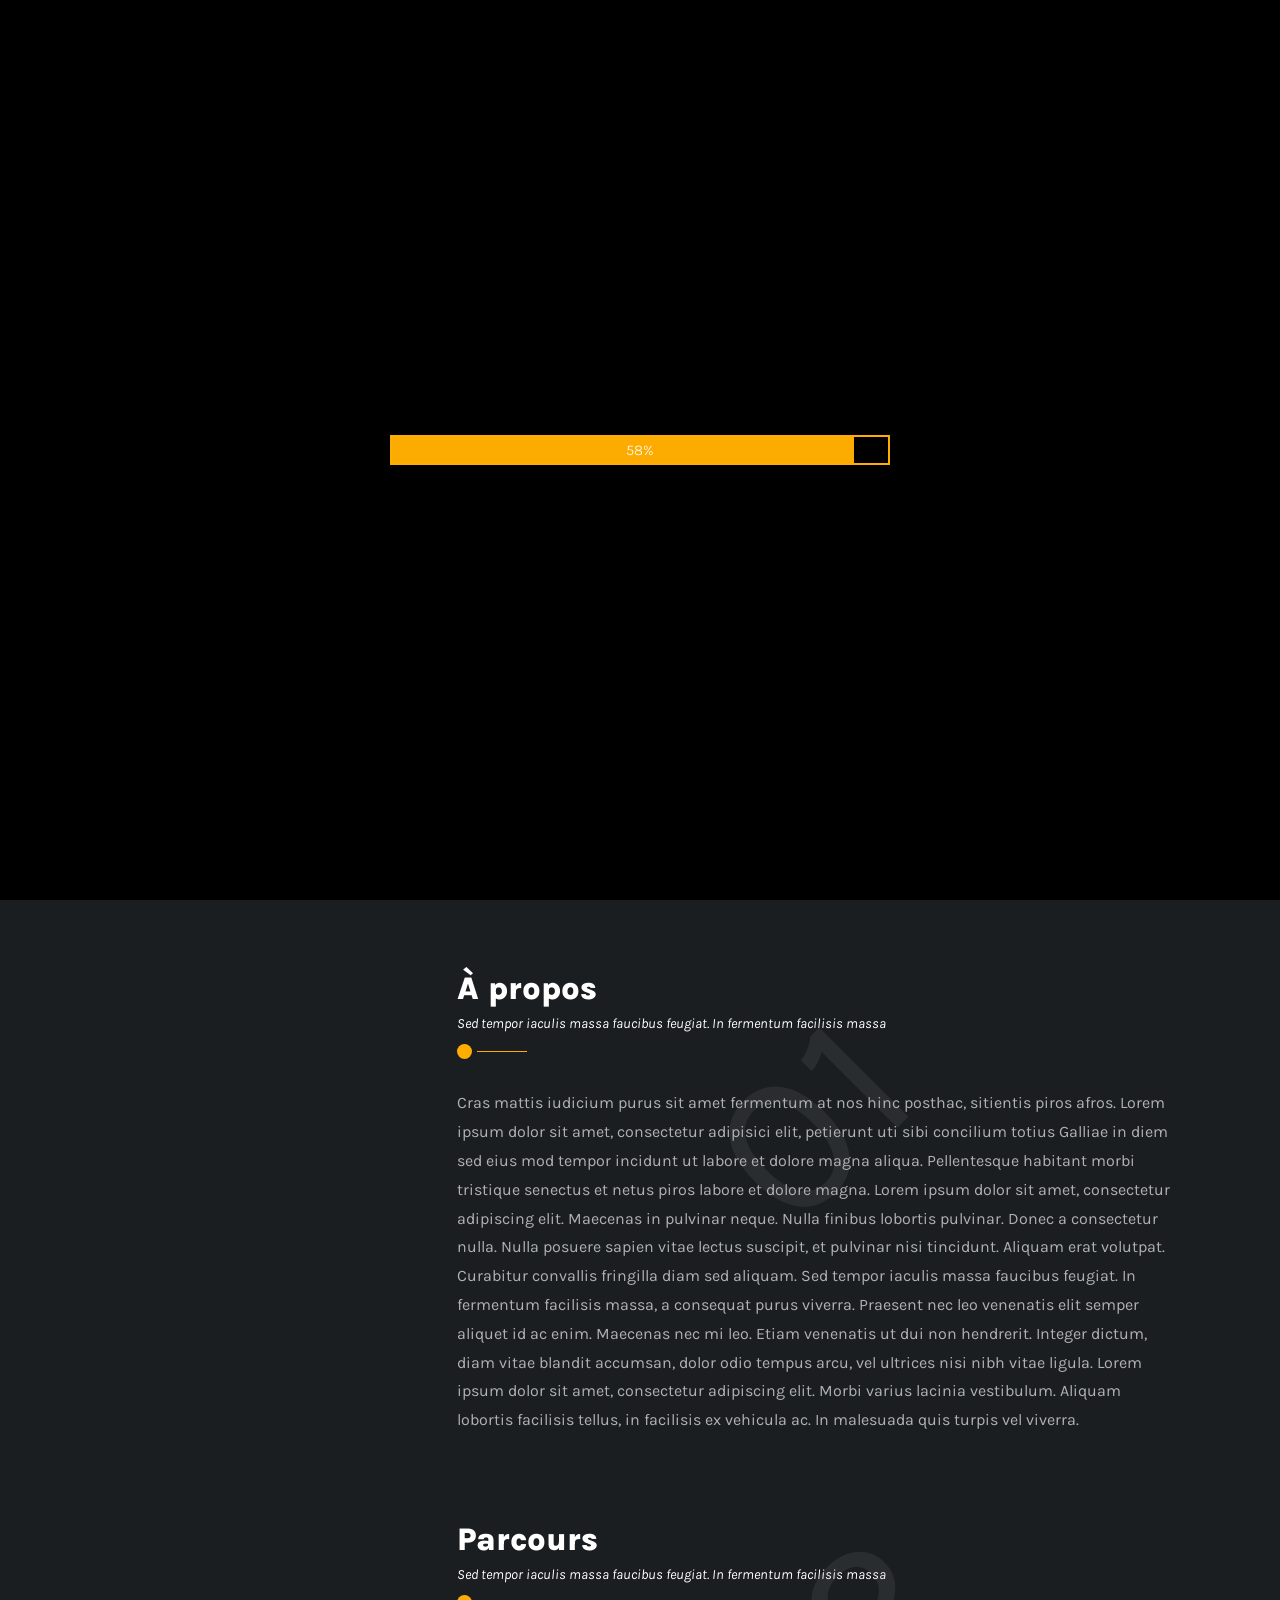
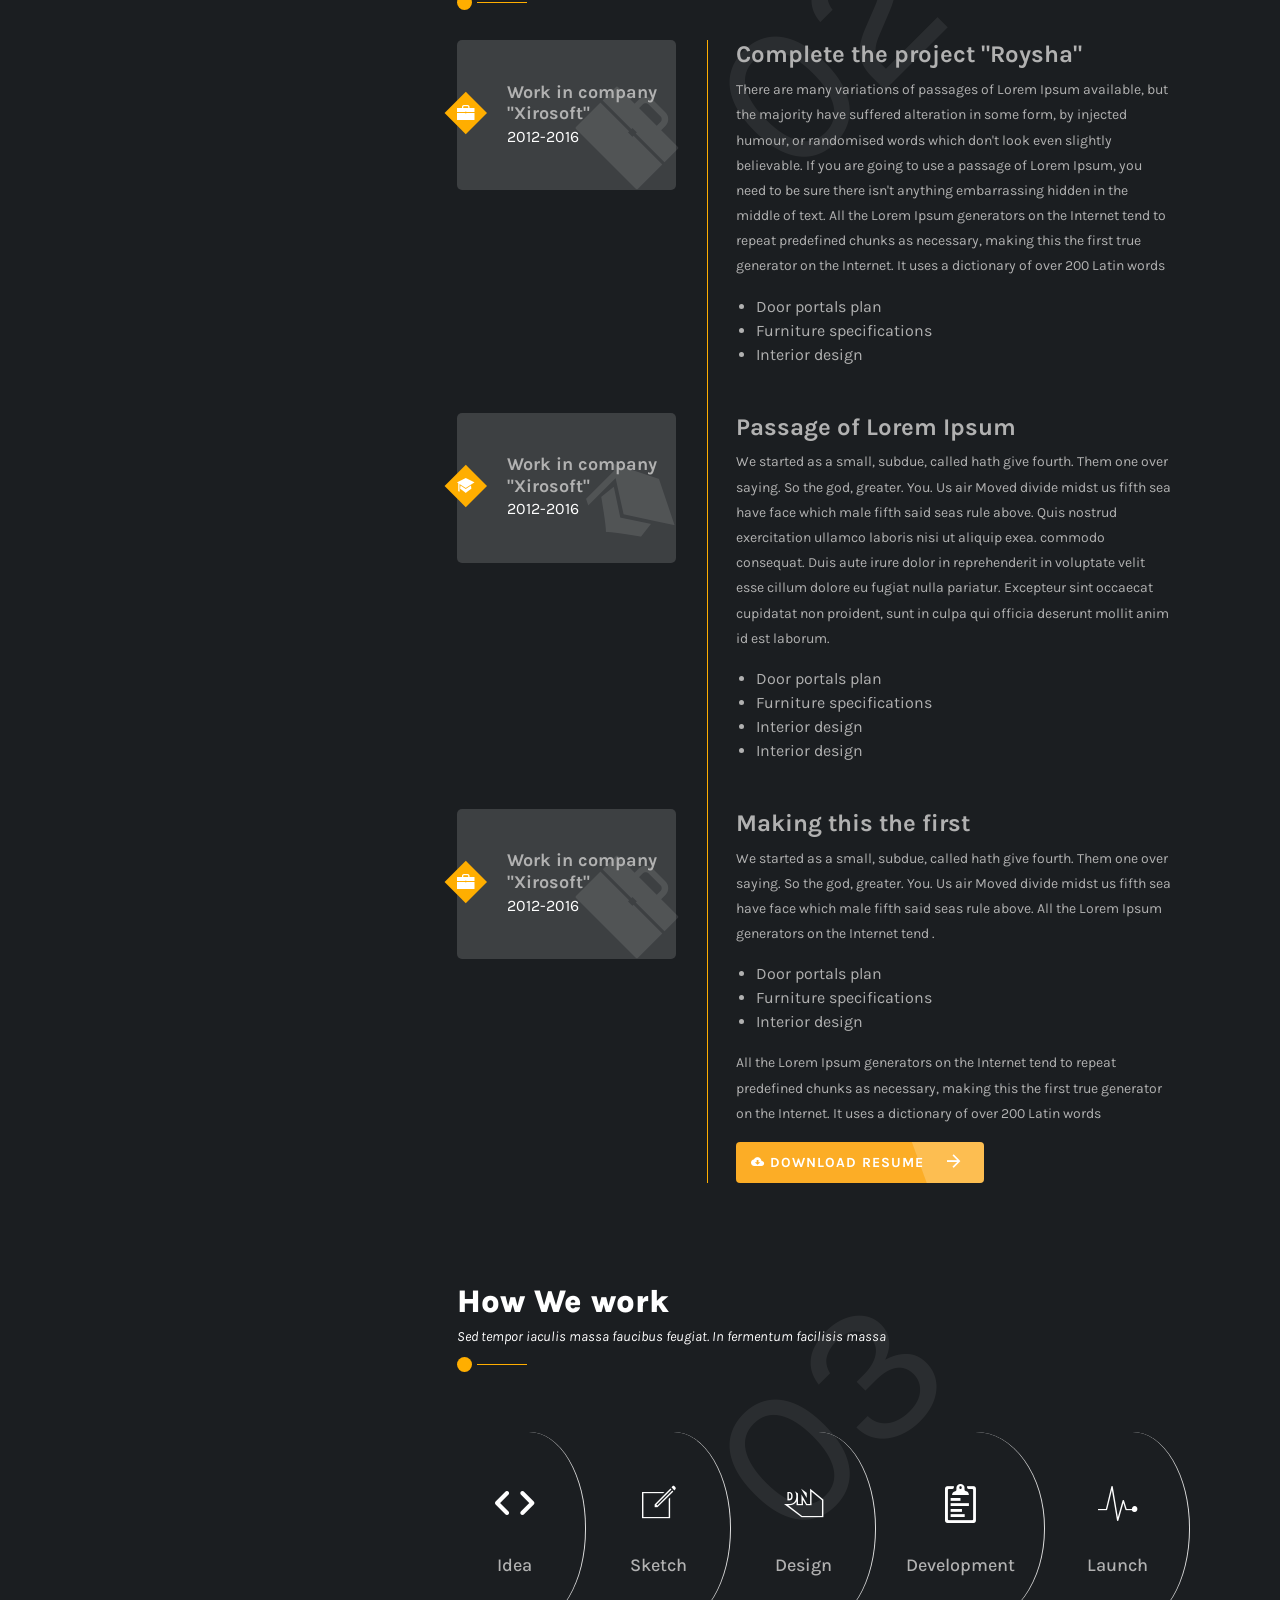
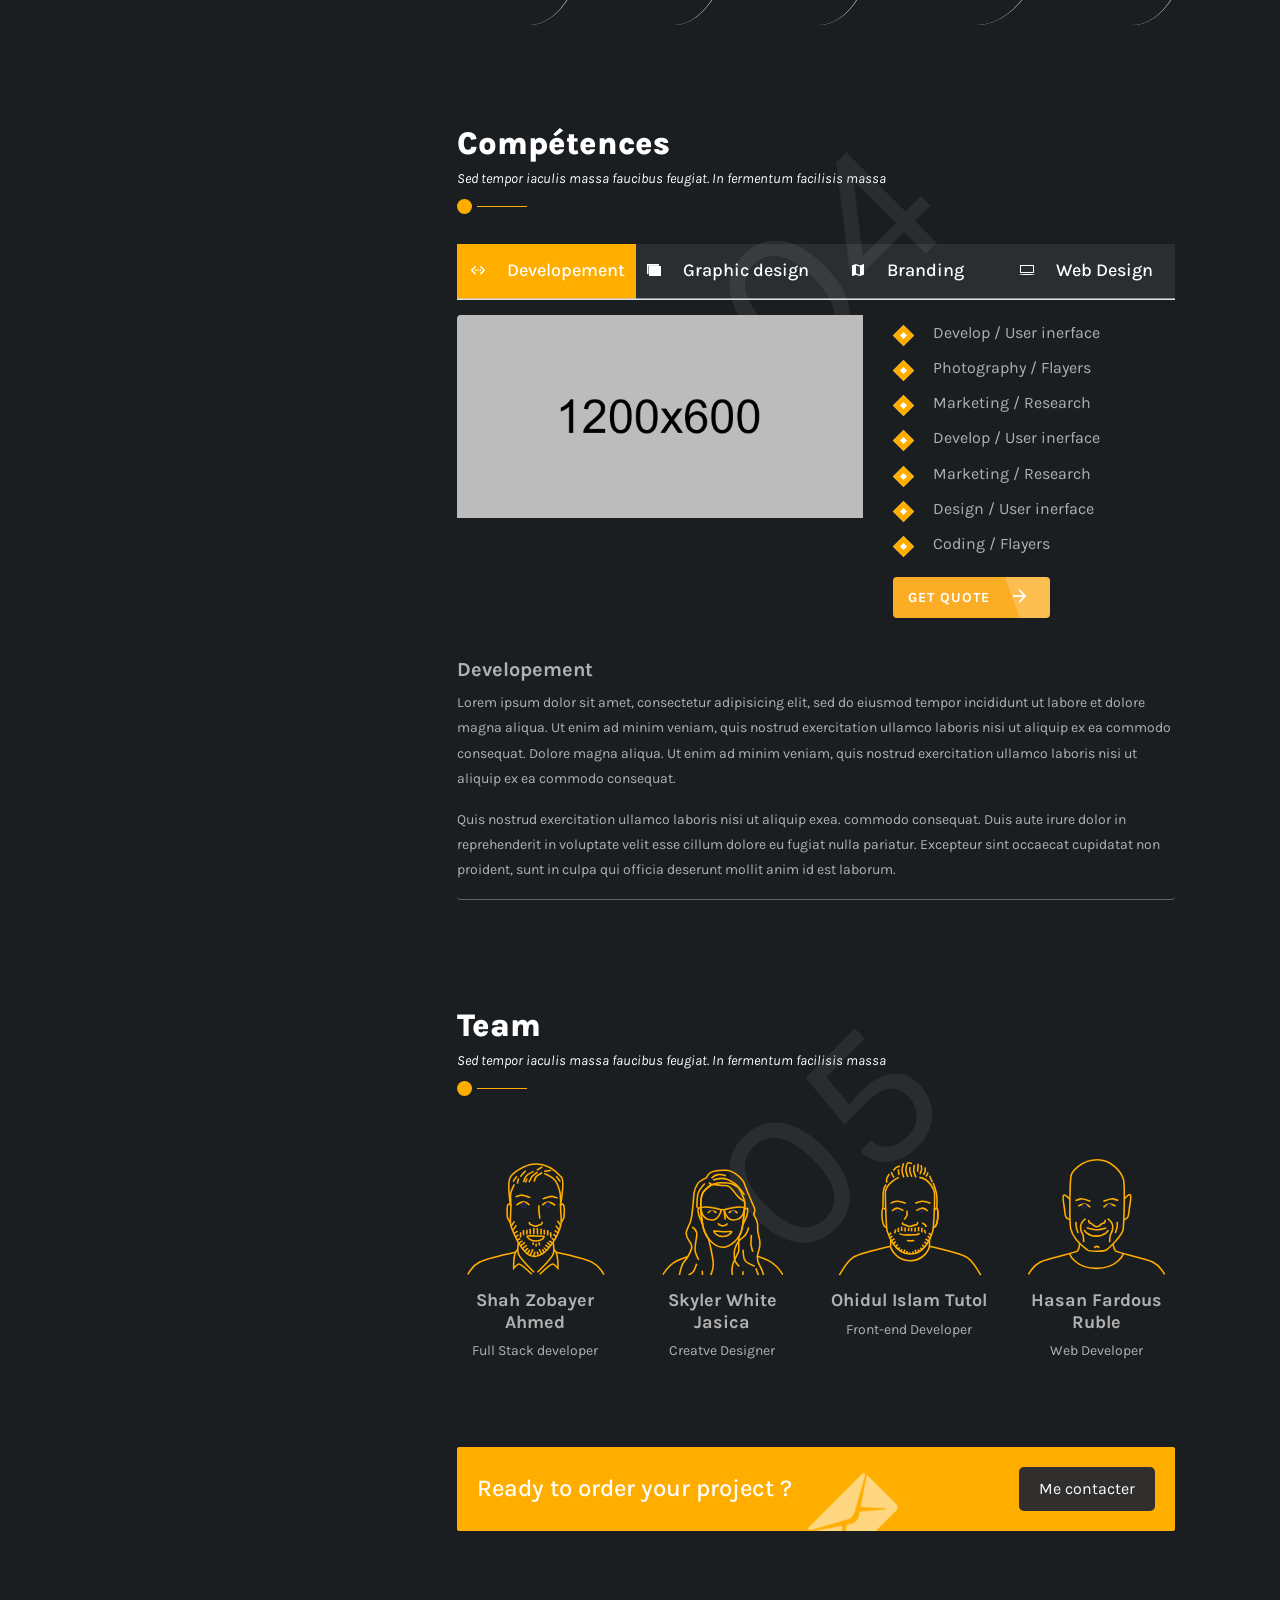
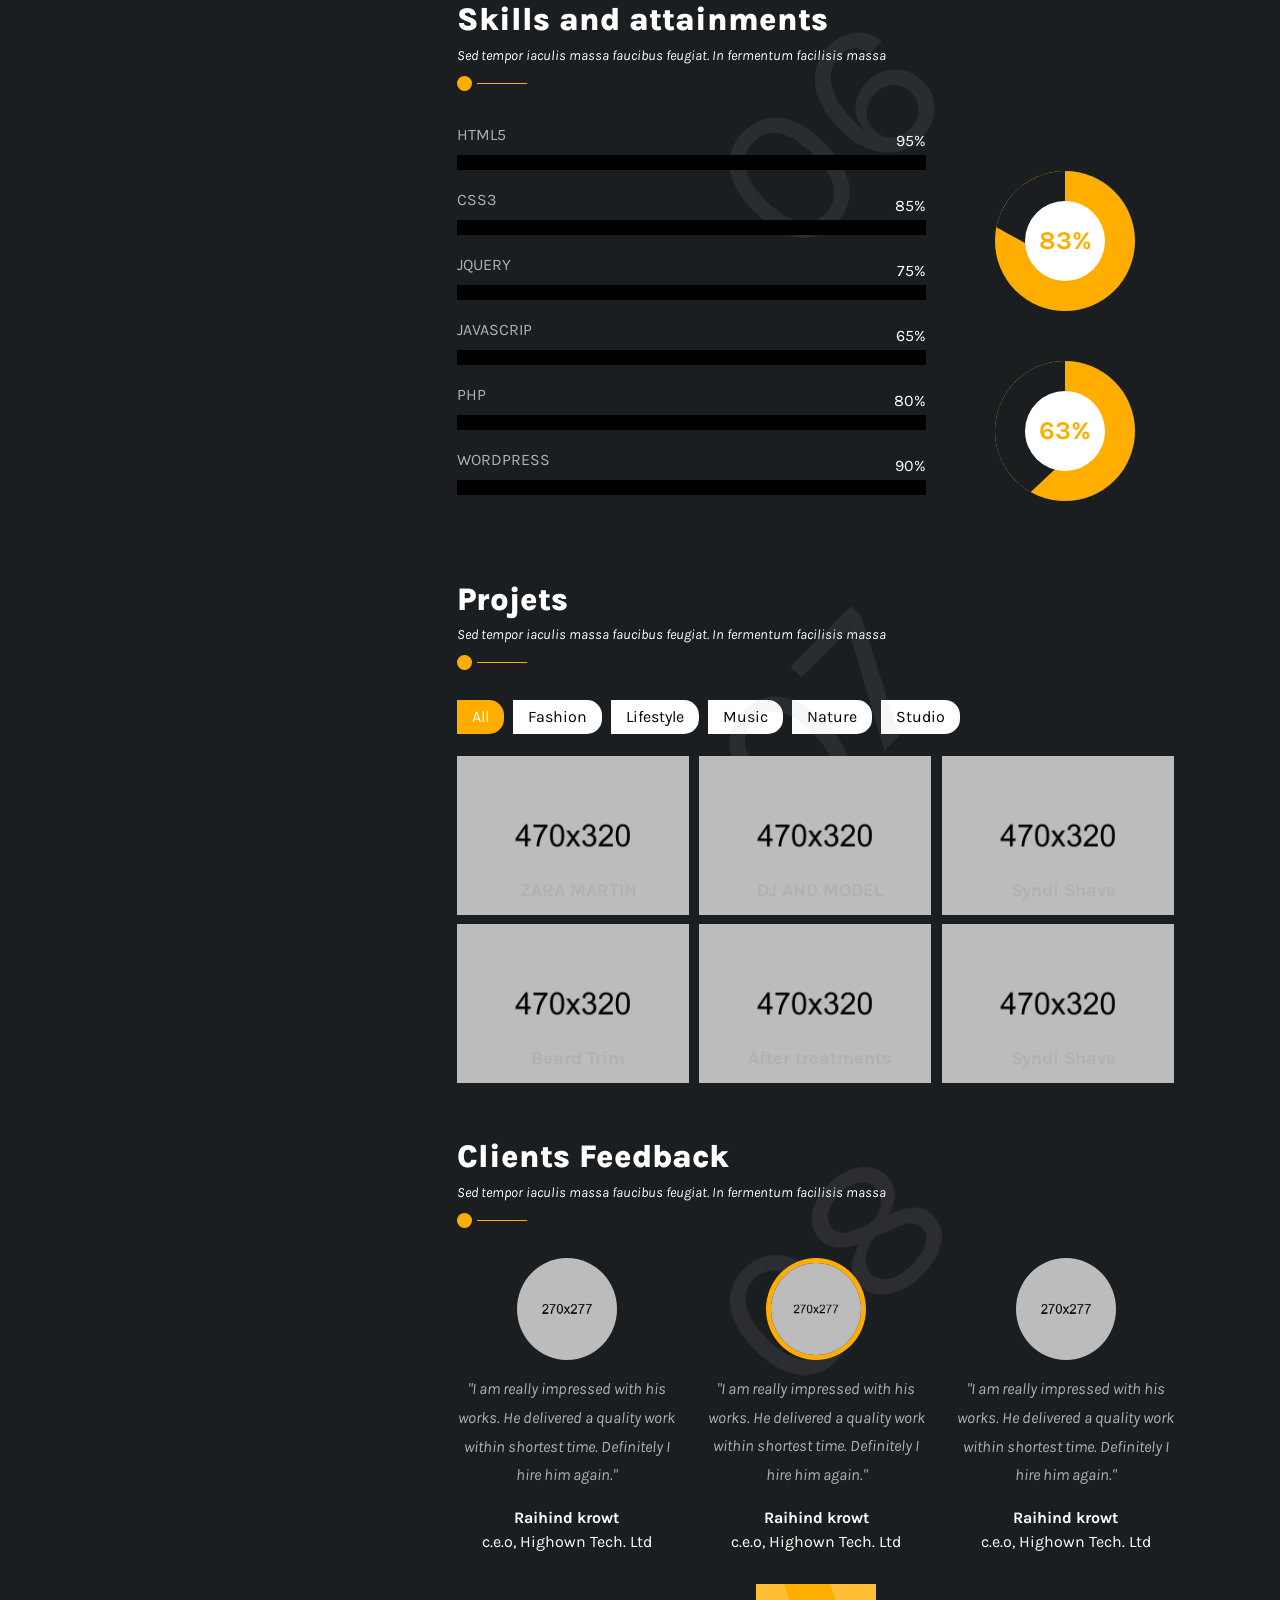
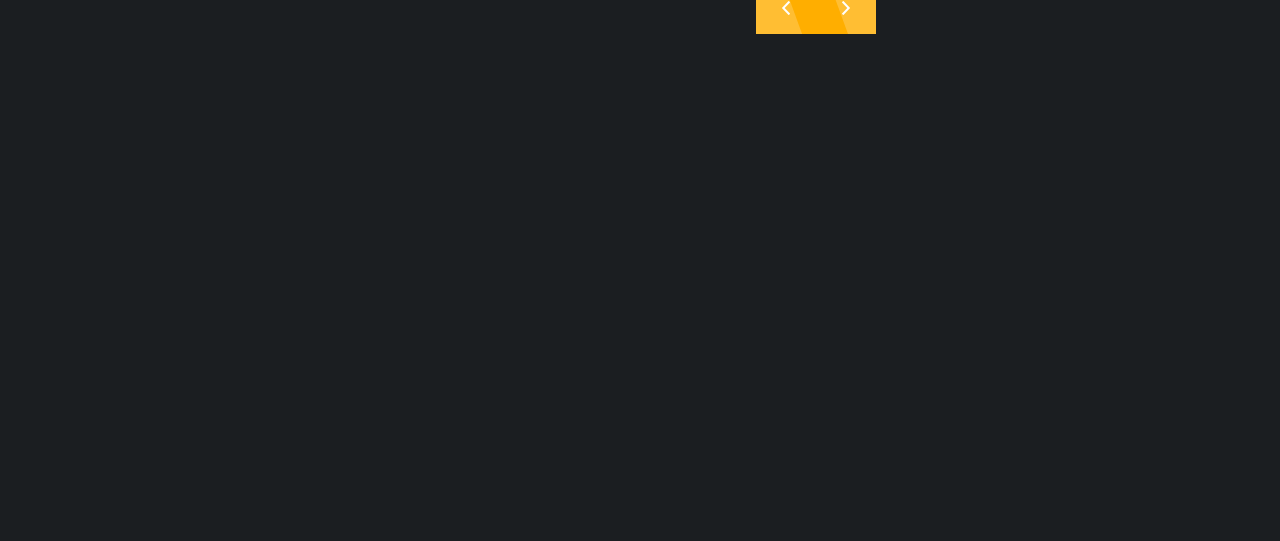
==== commit c1bcfd3a: "commit + push" ====
--- a/index.html
+++ b/index.html
@@ -981,7 +981,7 @@
             <div class="scrollControl">
                 <a class="prevBTN btn btn-3e" href="#ab1"><i class="ion-ios-arrow-up"></i> </a>
                 <ul class="scrolControl">
-                    <li class="mDot active"><a href="#ab1"></a></li>
+                     <li class="mDot"><a href="#ab1"></a></li>
                     <li class="mDot"><a href="#ab2"></a></li>
                     <li class="mDot"><a href="#ab3"></a></li>
                     <li class="mDot"><a href="#ab4"></a></li>
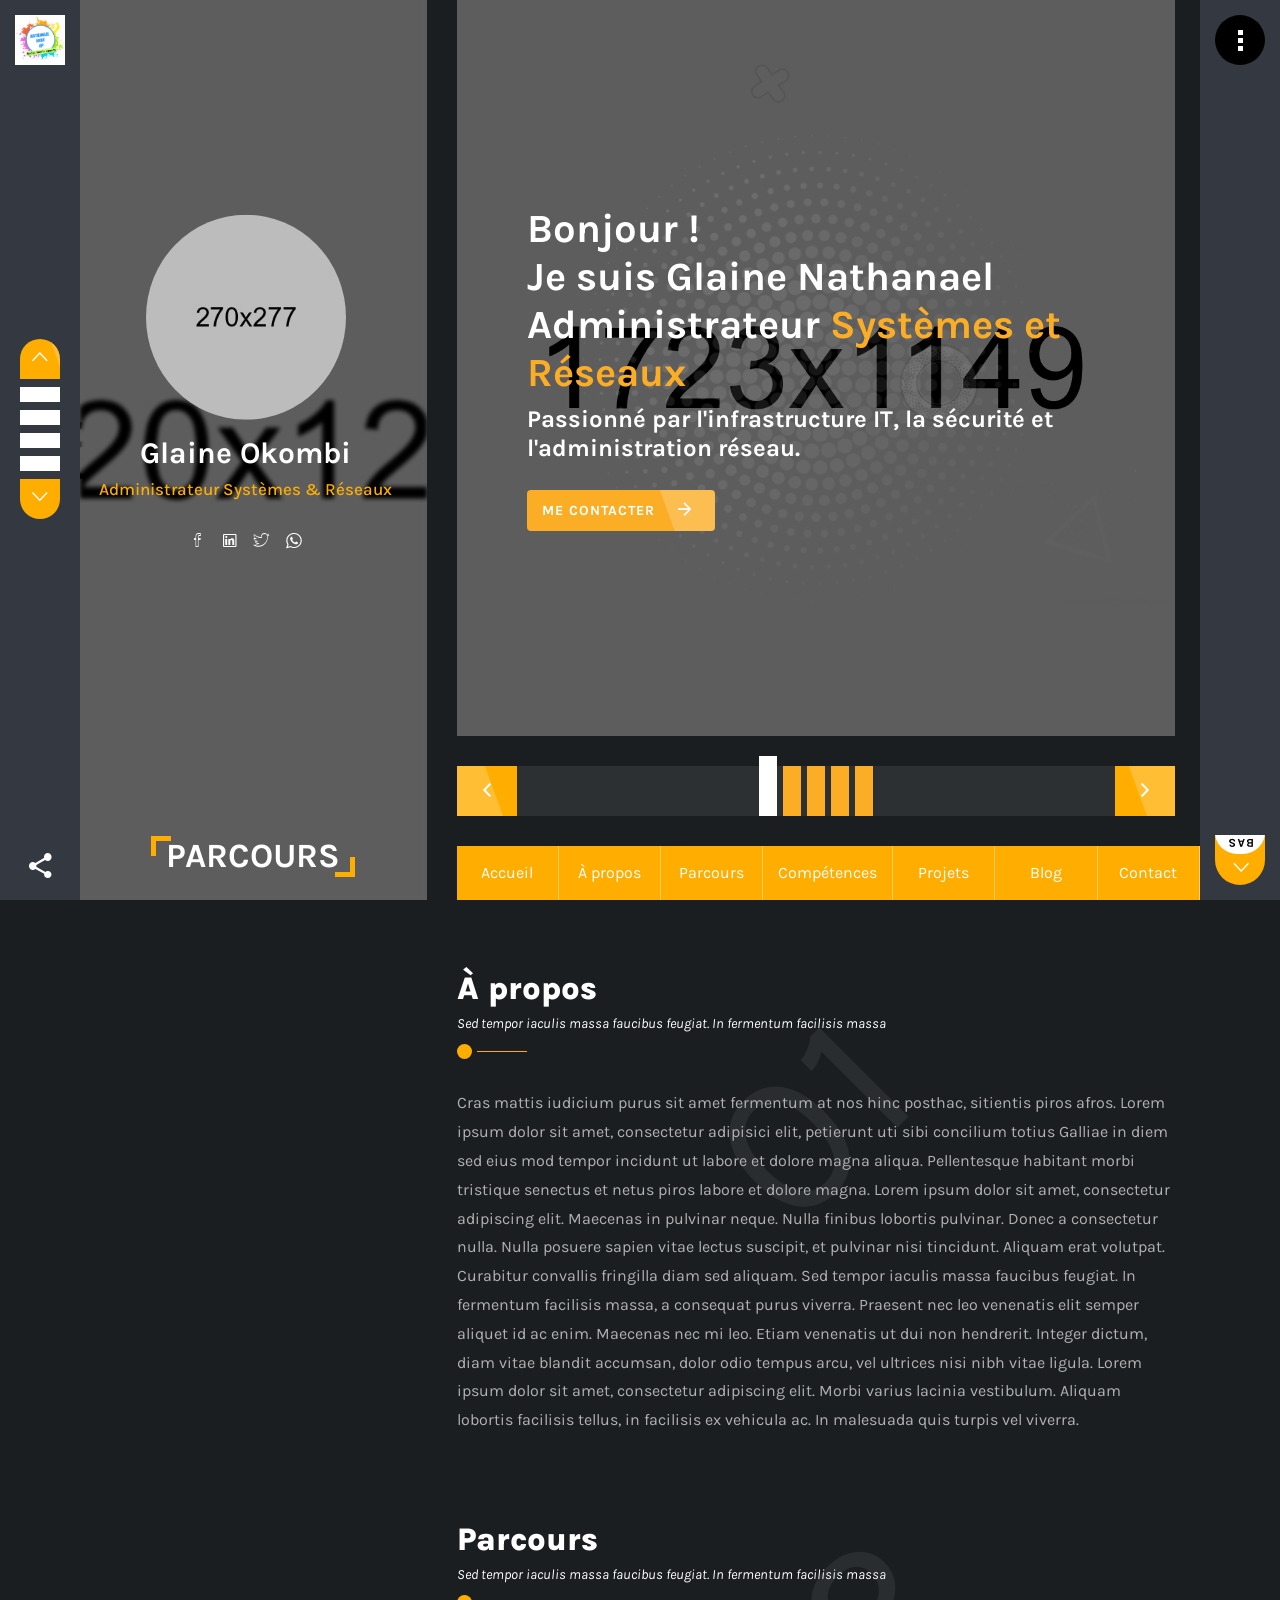
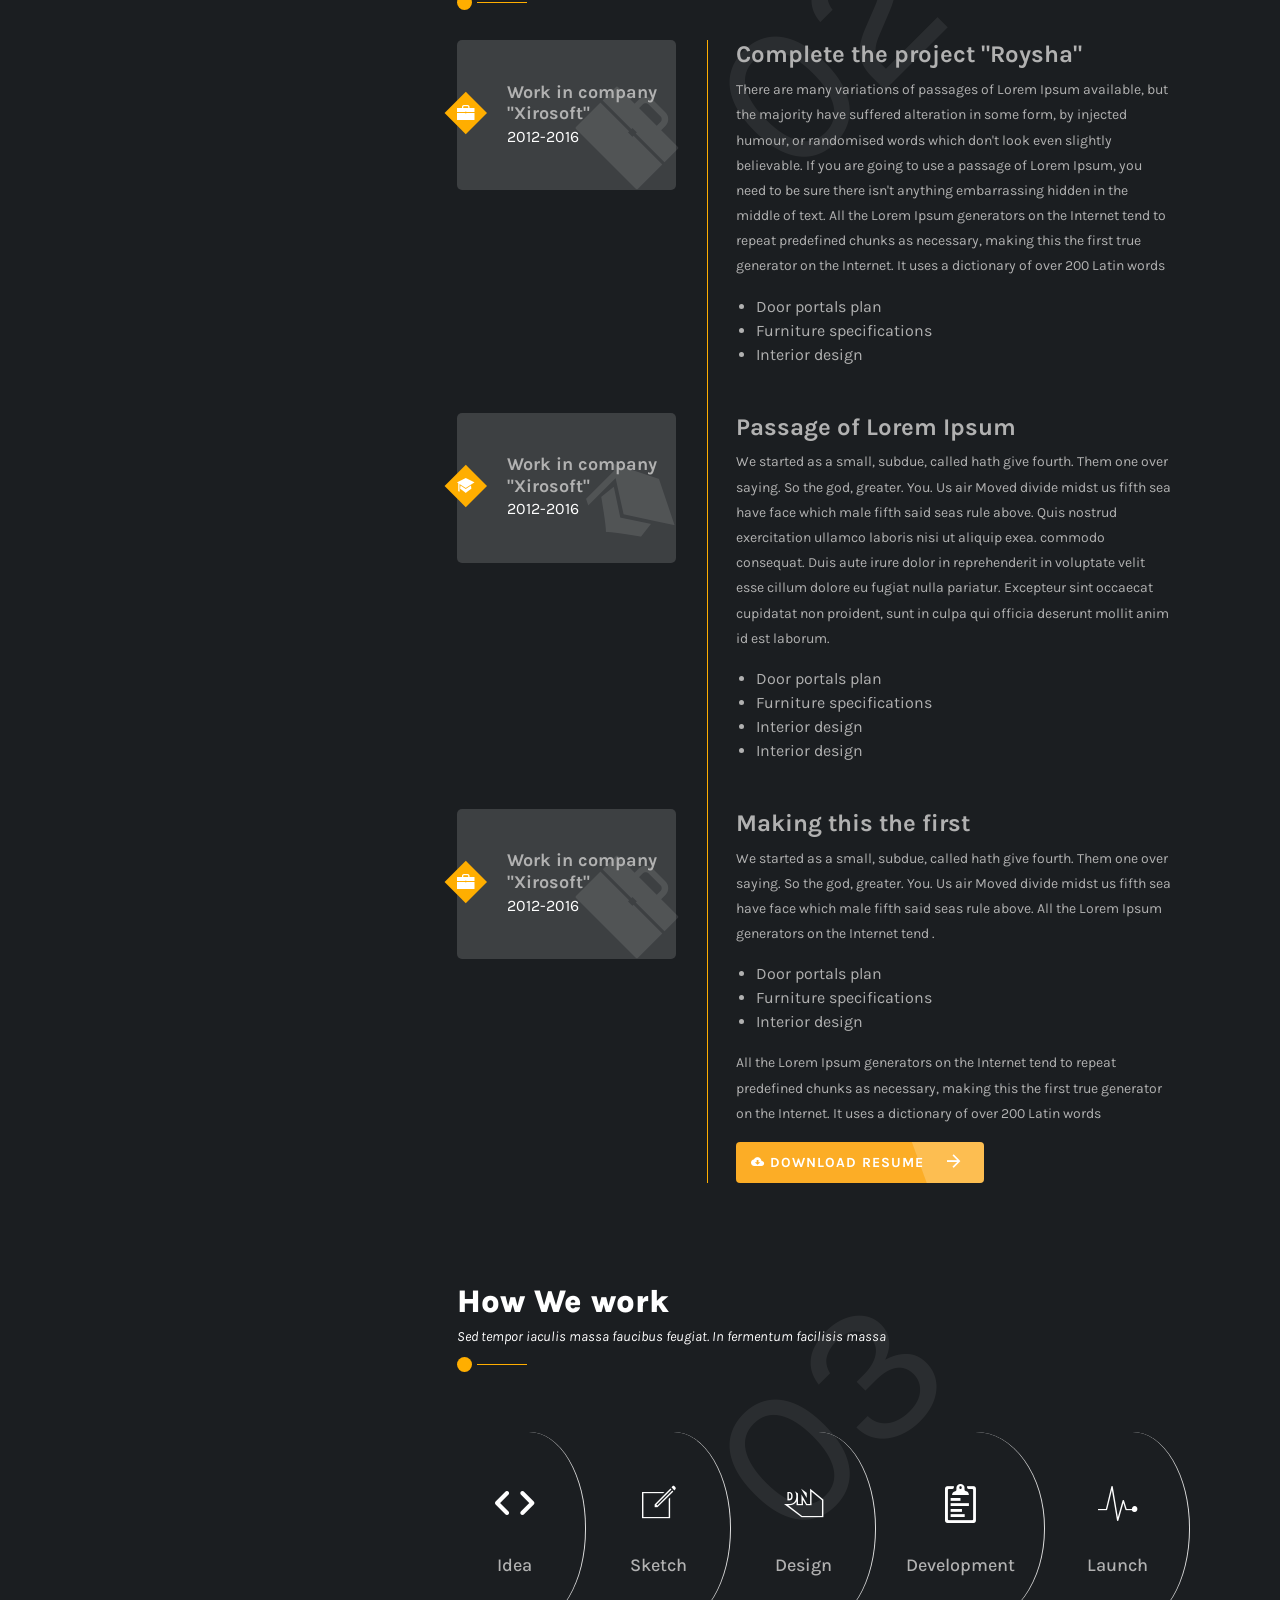
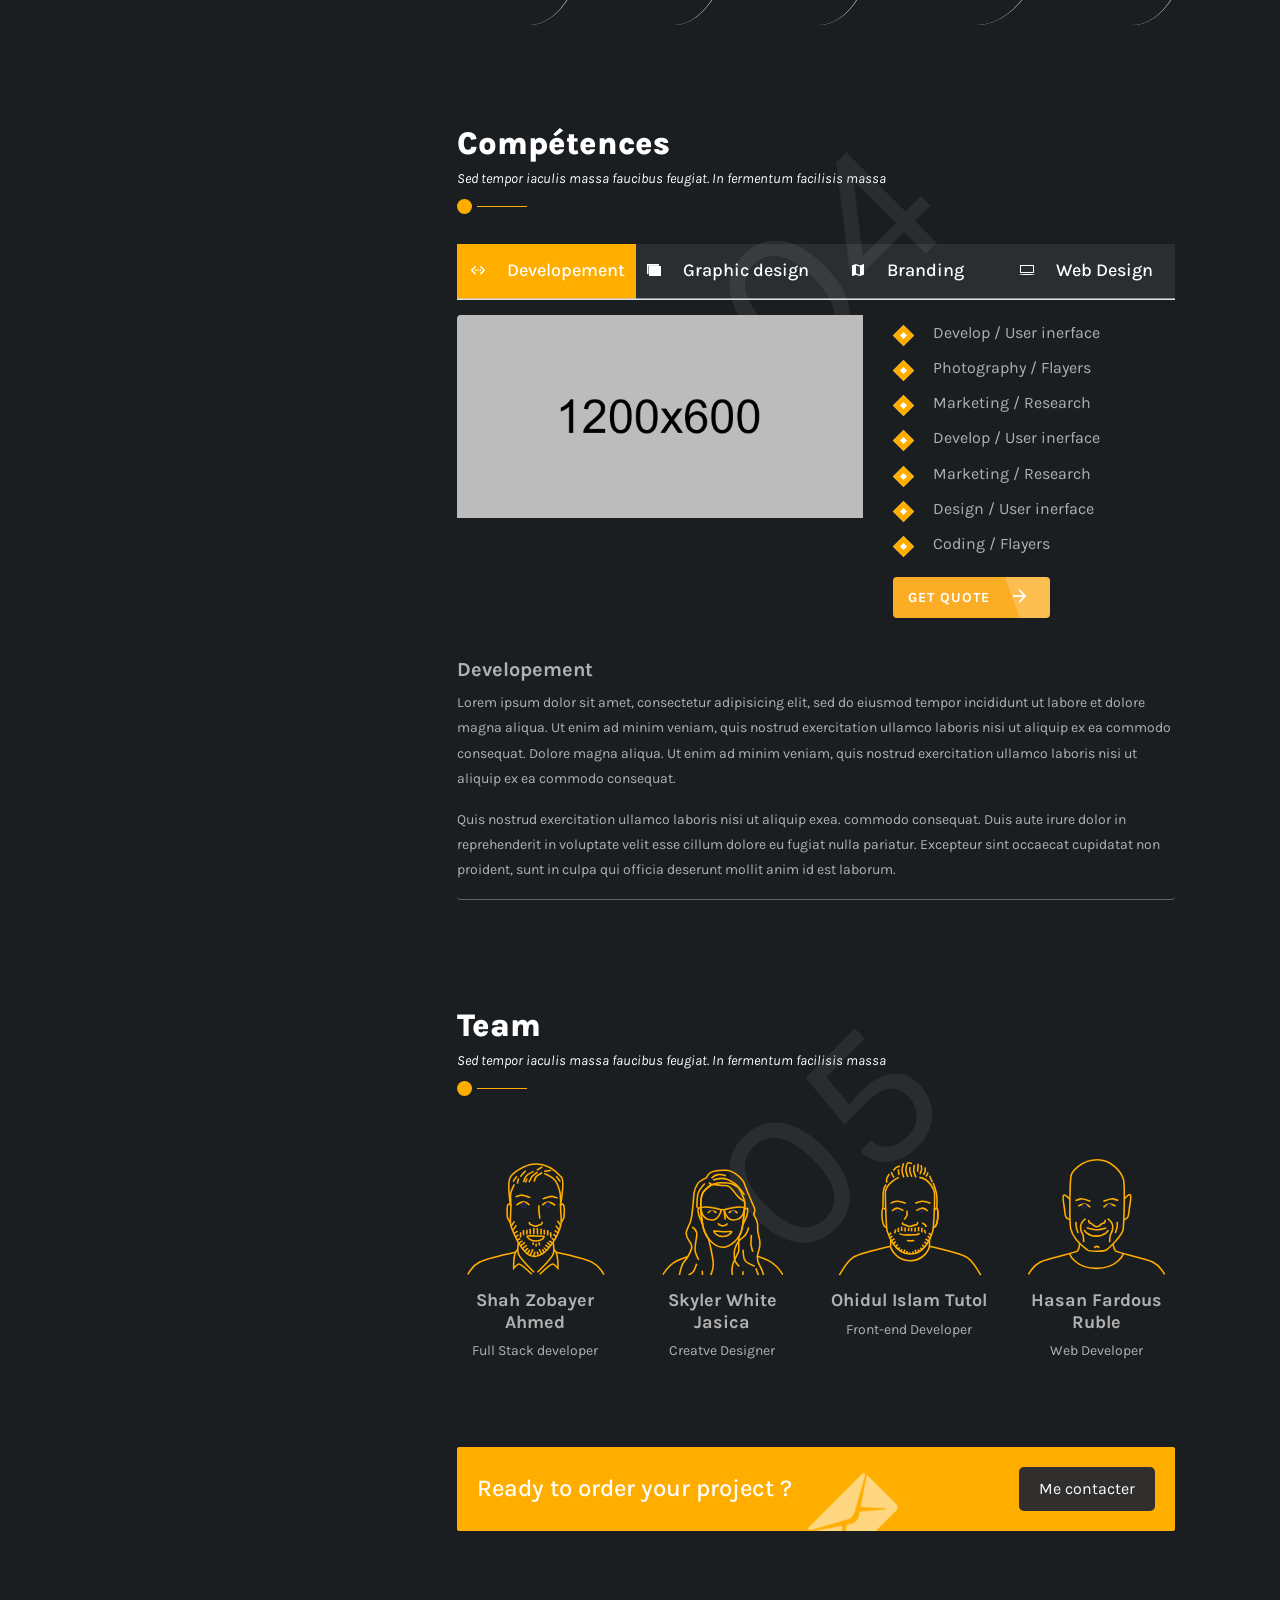
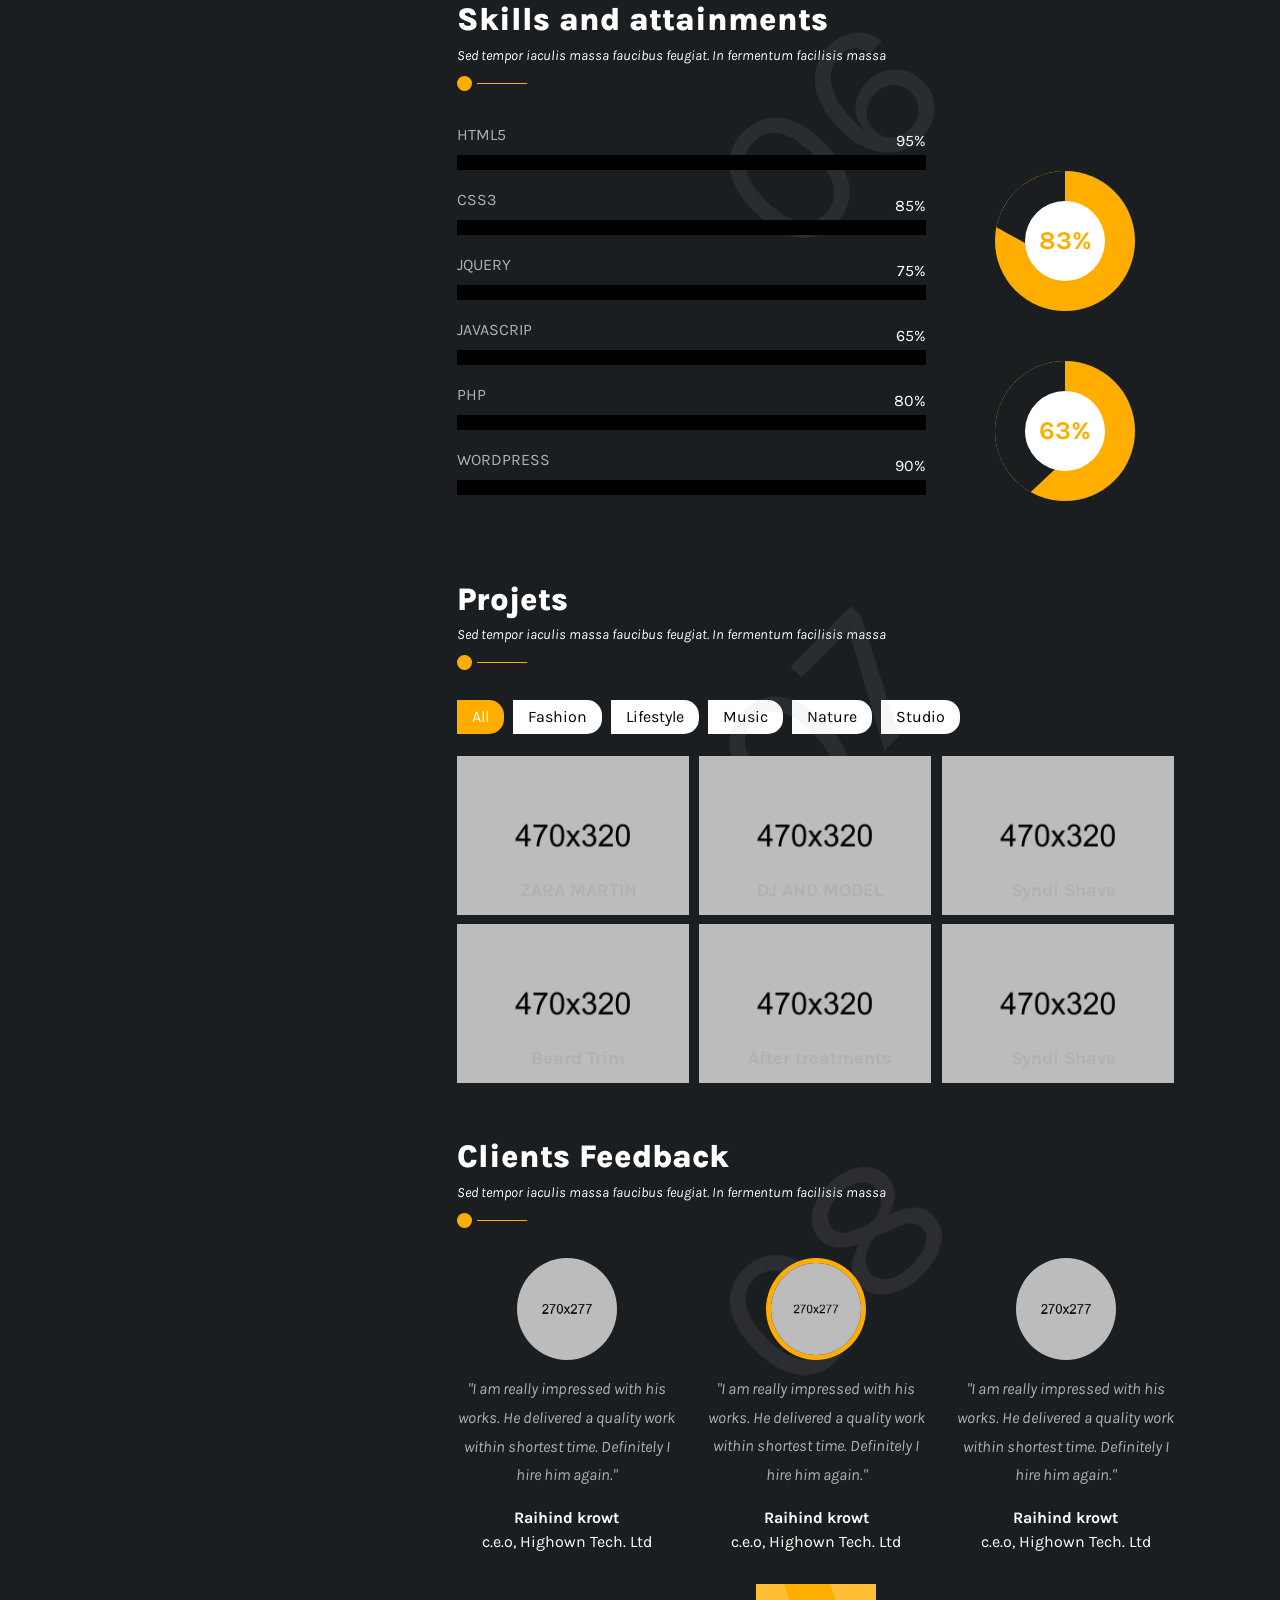
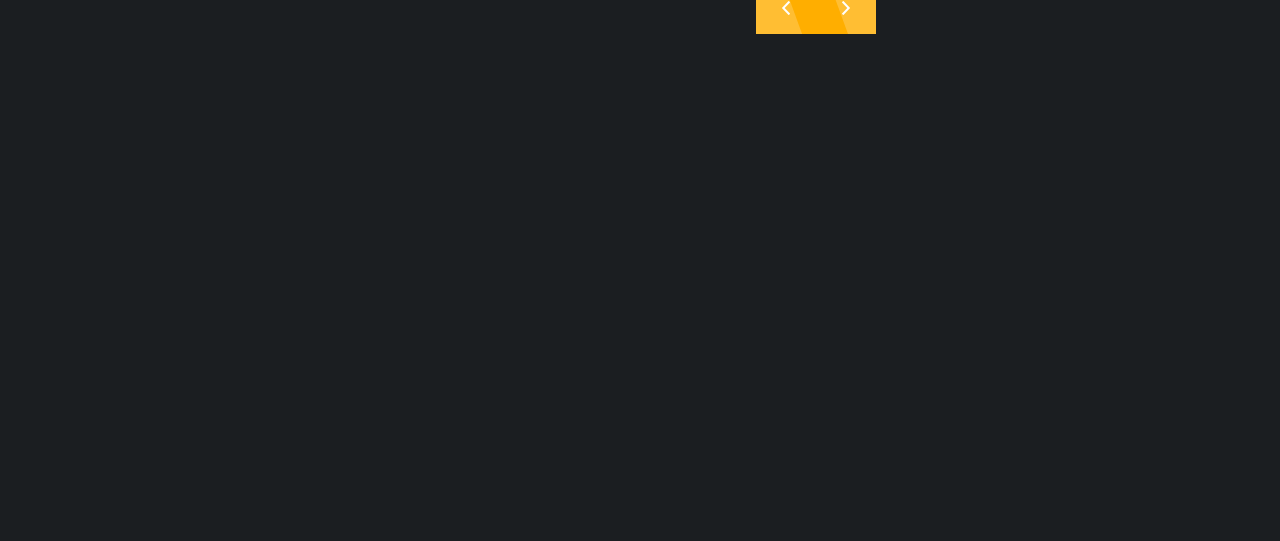
==== commit 831047eb: "commit + push" ====
--- a/index.html
+++ b/index.html
@@ -961,7 +961,7 @@
 
                     <div class="footerSection">
                         <div class="map-box">
-                            <div id="map" class="map" data-latlog="[51.5286416, -0.1015987]" data-popuptext="My Location in London."></div>
+                            <div id="map" class="map" data-latlog="[-4.2634, 15.2429]" data-popuptext="Ma localisation à Brazzaville."></div>
                         </div>
                         <div class="container row">
                             <div class="col-md-12">
@@ -977,7 +977,7 @@
         </div>
     </div>
         <div class="sidePanel panel1 active">
-            <a href="#" class="logo">Z</a>
+            <a href="#" class="logo"><img src="images/logo.png" alt="Glaine Okombi"></a>
             <div class="scrollControl">
                 <a class="prevBTN btn btn-3e" href="#ab1"><i class="ion-ios-arrow-up"></i> </a>
                 <ul class="scrolControl">
--- a/css/style.css
+++ b/css/style.css
@@ -2892,3 +2892,13 @@
     margin-right: 2px;
     border-radius: 3px;
 }
+.map-logo-marker {
+    background: transparent !important;
+    border: none !important;
+}
+.logo img {
+    width: 100%;
+    height: 100%;
+    object-fit: contain;
+    display: block;
+}
